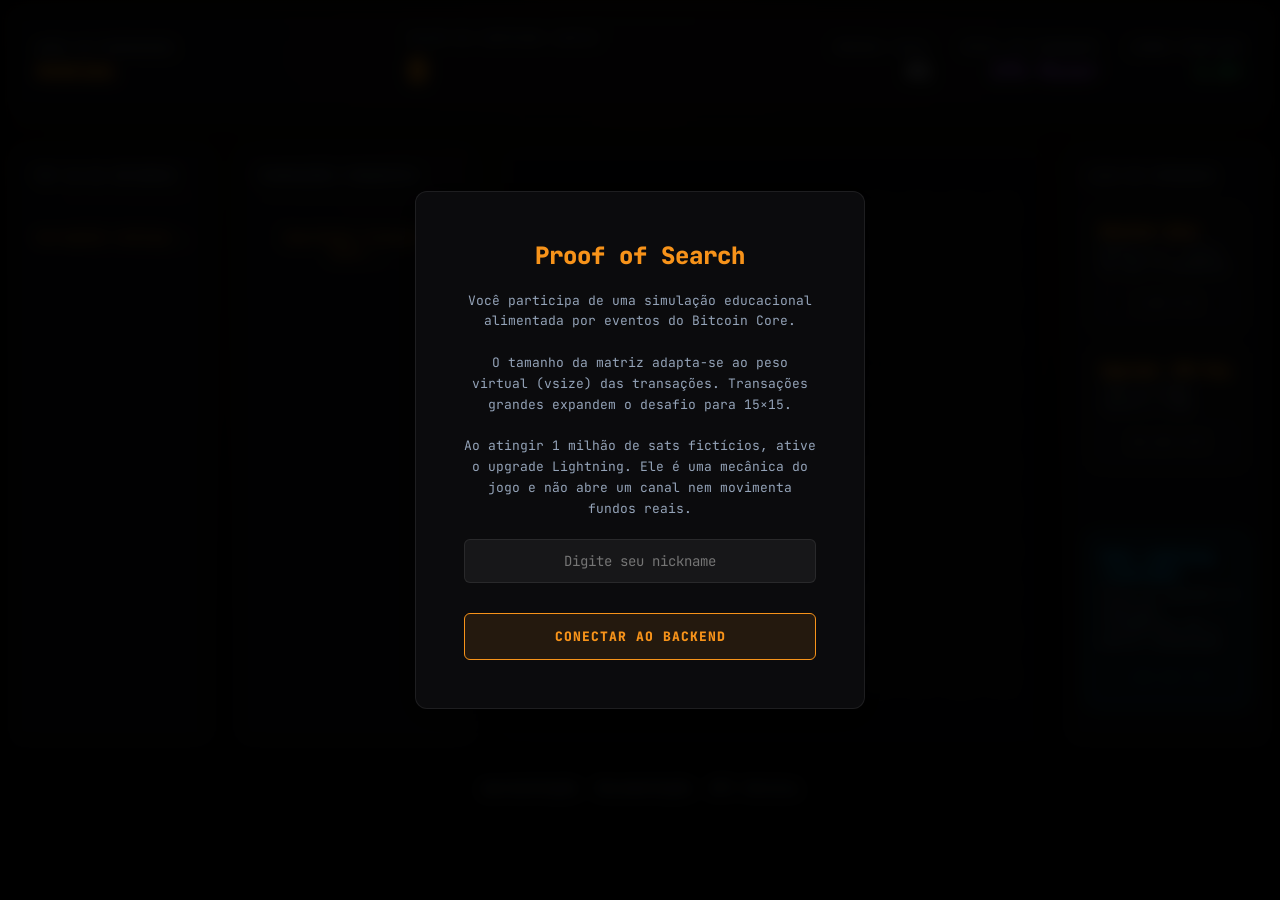
==== frontend/index.html @ 6595fe4b "mempool miner" ====
<!DOCTYPE html>
<html lang="pt-BR">
<head>
    <meta charset="UTF-8">
    <meta name="viewport" content="width=device-width, initial-scale=1.0">
    <meta name="description" content="Jogo educacional que transforma eventos da mempool Bitcoin em uma corrida de caça-palavras.">
    <meta name="theme-color" content="#050505">
    <meta name="api-base-url" content="/">
    <title>Mempool Miner: Proof-of-Search</title>
    <link href="https://fonts.googleapis.com/css2?family=JetBrains+Mono:wght@300;400;600;800&display=swap" rel="stylesheet">
    <link rel="stylesheet" href="style.css">
</head>
<body>
    <a class="skip-link" href="#word-grid">Pular para a grade</a>
    <header class="dashboard glass-panel">
        <div class="wallet-info">
            <span class="wallet-label">Nome do minerador</span>
            <span class="wallet-balance" id="ui-miner-name" style="font-size: 18px;">Anônimo</span>
        </div>
        <div class="wallet-info">
            <span class="wallet-label">Saldo da carteira (sats)</span>
            <span class="wallet-balance" id="ui-balance">0</span>
        </div>
        <div class="mining-stats">
            <div class="stat-box">
                <span class="wallet-label">Rodada local</span>
                <span class="stat-val" id="ui-block">#1</span>
            </div>
            <div class="stat-box">
                <span class="wallet-label">Nível de hardware</span>
                <span class="stat-val halving" id="ui-hardware">CPU Miner</span>
            </div>
            <div class="stat-box">
                <span class="wallet-label">Combo simulado</span>
                <span class="stat-val" style="color: var(--success-green);" id="ui-combo">1.0×</span>
            </div>
        </div>
    </header>

    <div class="race-track">
        <div class="race-bar-network" id="ui-network-progress" role="progressbar" aria-label="Tempo restante da rodada" aria-valuemin="0" aria-valuemax="100" aria-valuenow="0"></div>
    </div>

    <main class="main-layout">
        <!-- GLOBAL LEADERBOARD -->
        <div class="side-panel glass-panel">
            <div class="panel-header">Top 10 de recordes</div>
            <div id="leaderboard-list" class="leaderboard-list" aria-live="polite">
                <div class="loading-state">Carregando rankings...</div>
            </div>
        </div>

        <!-- ÁREA CENTRAL -->
        <div class="game-area">
            <div class="word-bank glass-panel">
                <div class="panel-header">Transações pendentes</div>
                <div id="word-bank-list" class="word-bank-list" aria-live="polite">
                    <div class="loading-state" id="tx-loading">Aguardando transações (0/6)...</div>
                </div>
            </div>

            <div class="grid-wrapper glass-panel" id="grid-wrapper">
                <svg id="lines-svg" class="svg-lines" aria-hidden="true"></svg>
                <div id="word-grid" class="word-grid" role="grid" aria-label="Caça-palavras da rodada" tabindex="-1"></div>
                
                <div id="grid-overlay" class="grid-overlay">
                    <div class="loader-spinner"></div>
                    <div class="loader-text">Coletando Hashes da Mempool...</div>
                </div>
            </div>
        </div>

        <!-- MARKETPLACE INTERNO -->
        <div class="side-panel glass-panel store-panel">
            <div class="panel-header">Loja de upgrades</div>
            
            <div class="store-item">
                <div class="store-info">
                    <span class="store-title">Revelar dica</span>
                    <span class="store-desc">Revela a 1ª letra de uma TX pendente.</span>
                </div>
                <button type="button" class="btn-store" id="btn-buy-hint" onclick="buyHint()">5,000 SATS</button>
            </div>

            <div class="store-item">
                <div class="store-info">
                    <span class="store-title" id="hw-title">Upgrade: ASIC Miner</span>
                    <span class="store-desc">+10s de tempo contra a rede.</span>
                </div>
                <button type="button" class="btn-store btn-hardware" id="btn-buy-hw" onclick="buyHardware()">100,000 SATS</button>
            </div>

            <div class="store-item mt-auto lightning-item">
                <div class="store-info">
                    <span class="store-title">Modo Lightning (simulado)</span>
                    <span class="store-desc">Ativa um upgrade L2 simulado: recompensas 10× e matriz condensada.</span>
                </div>
                <button type="button" class="btn-store btn-lightning" id="btn-buy-lightning" onclick="buyLightning()">1,000,000 SATS</button>
            </div>
        </div>
    </main>

    <!-- Modais -->
    <div class="modal-overlay active" id="tutorial-modal" role="dialog" aria-modal="true" aria-labelledby="tutorial-title" tabindex="-1">
        <div class="modal-content glass-panel">
            <h2 class="modal-title" id="tutorial-title">Proof of Search</h2>
            <p class="modal-text">Você participa de uma simulação educacional alimentada por eventos do Bitcoin Core.<br><br>O tamanho da matriz adapta-se ao peso virtual (vsize) das transações. Transações grandes expandem o desafio para 15×15.<br><br>Ao atingir 1 milhão de sats fictícios, ative o upgrade Lightning. Ele é uma mecânica do jogo e não abre um canal nem movimenta fundos reais.</p>
            <form onsubmit="event.preventDefault(); startSession();">
                <label for="miner-input" class="visually-hidden">Nickname do minerador</label>
                <input type="text" id="miner-input" class="miner-input" placeholder="Digite seu nickname" maxlength="12" autocomplete="nickname">
                <button type="submit" class="btn" style="width:100%; margin-top: 15px;">Conectar ao backend</button>
            </form>
        </div>
    </div>

    <div class="modal-overlay" id="result-modal" role="dialog" aria-modal="true" aria-labelledby="result-title" aria-hidden="true" tabindex="-1">
        <div class="modal-content glass-panel">
            <h2 class="modal-title" id="result-title">Resultado da rodada</h2>
            <p class="modal-text" id="result-text">Aguardando resultado.</p>
            <button type="button" class="btn" id="next-btn" onclick="prepareNextBlock()">Próxima rodada</button>
        </div>
    </div>

    <div class="modal-overlay" id="lightning-modal" role="dialog" aria-modal="true" aria-label="Ativação do modo Lightning" aria-hidden="true" tabindex="-1">
        <div class="modal-content glass-panel" style="text-align: left; font-family: var(--font-mono); color: var(--success-green); background: #000; border-color: var(--lightning-blue);">
            <div id="lightning-text" style="font-size: 13px; line-height: 1.8;"></div>
        </div>
    </div>

    <footer class="project-links" aria-label="Documentação do projeto">
        <a href="/apresentacao.html">Apresentação</a>
        <a href="/docs/">Documentação</a>
        <a href="/docs/api.html">API técnica</a>
    </footer>

    <script src="game.js"></script>
</body>
</html>
---- frontend/style.css ----
:root {
    --bg-dark: #050505;
    --glass-bg: rgba(15, 15, 18, 0.75);
    --glass-border: rgba(255, 255, 255, 0.08);
    --text-main: #e2e8f0;
    --text-muted: #94a3b8;
    --btc-orange: #f7931a;
    --success-green: #22c55e;
    --error-red: #ef4444;
    --high-fee: #a855f7;
    --golden-hash: #eab308;
    --hint-yellow: #fde047;
    --lightning-blue: #0ea5e9;
    --font-mono: 'JetBrains Mono', monospace;
}

body.lightning-theme {
    --btc-orange: #0ea5e9;
    --bg-dark: #020617;
    background-image: radial-gradient(circle at 50% 0%, rgba(14, 165, 233, 0.1) 0%, transparent 70%);
}

* { box-sizing: border-box; margin: 0; padding: 0; -webkit-tap-highlight-color: transparent; }

.skip-link { position: fixed; top: 8px; left: 8px; transform: translateY(-160%); z-index: 200; padding: 10px 14px; background: var(--text-main); color: var(--bg-dark); border-radius: 6px; }
.skip-link:focus { transform: translateY(0); }
.visually-hidden { position: absolute !important; width: 1px; height: 1px; padding: 0; margin: -1px; overflow: hidden; clip: rect(0, 0, 0, 0); white-space: nowrap; border: 0; }

body { background-color: var(--bg-dark); background-image: radial-gradient(circle at 50% 0%, rgba(247, 147, 26, 0.05) 0%, transparent 70%); color: var(--text-main); font-family: var(--font-mono); min-height: 100vh; min-height: 100svh; display: flex; flex-direction: column; align-items: center; overflow-x: hidden; overflow-y: auto; font-size: 13px; transition: background 0.5s; padding-inline: 12px; }

.glass-panel { background: var(--glass-bg); backdrop-filter: blur(20px); -webkit-backdrop-filter: blur(20px); border: 1px solid var(--glass-border); border-radius: 12px; box-shadow: 0 8px 32px rgba(0, 0, 0, 0.5); }

.dashboard { width: 100%; max-width: 1400px; display: flex; justify-content: space-between; align-items: center; padding: 20px 24px; margin-top: 10px; margin-bottom: 10px; }
.wallet-info { display: flex; flex-direction: column; gap: 4px; }
.wallet-label { color: var(--text-muted); font-size: 11px; text-transform: uppercase; letter-spacing: 1px; }
.wallet-balance { font-size: 32px; font-weight: 800; color: var(--btc-orange); text-shadow: 0 0 20px rgba(var(--btc-orange), 0.3); }

.mining-stats { display: flex; gap: 32px; text-align: right; }
.stat-box { display: flex; flex-direction: column; gap: 4px; }
.stat-val { font-size: 20px; font-weight: 600; color: var(--text-main); }
.stat-val.halving { color: var(--high-fee); }

.race-track { width: 100%; max-width: 1400px; height: 4px; background: rgba(255,255,255,0.05); border-radius: 2px; margin-bottom: 20px; position: relative; overflow: hidden; }
.race-bar-network { position: absolute; top: 0; left: 0; height: 100%; background: var(--error-red); width: 0%; transition: width 1s linear; box-shadow: 0 0 10px rgba(239, 68, 68, 0.8); z-index: 1; }

.main-layout { display: flex; gap: 24px; width: 100%; max-width: 1400px; justify-content: center; align-items: stretch; min-height: 620px; padding-bottom: 24px; }
.side-panel { width: 260px; padding: 20px; display: flex; flex-direction: column; }
.panel-header { font-size: 12px; color: var(--text-muted); text-transform: uppercase; letter-spacing: 1px; margin-bottom: 12px; border-bottom: 1px solid var(--glass-border); padding-bottom: 12px; }

.leaderboard-list { display: flex; flex-direction: column; gap: 8px; overflow-y: auto; }
.rank-item { display: flex; justify-content: space-between; padding: 8px; background: rgba(255,255,255,0.02); border-radius: 6px; font-size: 12px; border-left: 2px solid var(--text-muted); }
.rank-item.top-1 { border-color: var(--golden-hash); color: var(--golden-hash); background: rgba(234, 179, 8, 0.1); }
.rank-item.top-2 { border-color: #94a3b8; }
.rank-item.top-3 { border-color: #b45309; }

.store-panel { justify-content: flex-start; }
.store-item { display: flex; flex-direction: column; gap: 12px; padding: 12px; background: rgba(255,255,255,0.02); border: 1px solid var(--glass-border); border-radius: 8px; margin-bottom: 16px; }
.mt-auto { margin-top: auto; }
.lightning-item { border-color: var(--lightning-blue); background: rgba(14, 165, 233, 0.05); }
.store-info { display: flex; flex-direction: column; gap: 4px; }
.store-title { font-weight: 800; font-size: 14px; color: var(--btc-orange); }
.lightning-item .store-title { color: var(--lightning-blue); }
.store-desc { font-size: 11px; color: var(--text-muted); line-height: 1.4; }
.btn-store { background: transparent; color: var(--text-main); border: 1px solid var(--text-muted); padding: 8px; font-family: var(--font-mono); font-size: 11px; font-weight: 800; border-radius: 4px; cursor: pointer; transition: 0.2s; }
.btn-store:hover:not(:disabled) { background: var(--text-main); color: var(--bg-dark); }
.btn-store:disabled { opacity: 0.3; cursor: not-allowed; }
.btn-lightning { border-color: var(--lightning-blue); color: var(--lightning-blue); }
.btn-lightning:hover:not(:disabled) { background: var(--lightning-blue); color: #fff; }

.game-area { display: flex; gap: 24px; flex: 1; justify-content: center; }
.word-bank { width: 240px; padding: 20px; display: flex; flex-direction: column; }
.word-bank-list { display: flex; flex-direction: column; gap: 8px; overflow-y: auto; }
.loading-state { color: var(--btc-orange); font-size: 12px; text-align: center; margin-top: 20px; animation: pulse 1.5s infinite alternate; }
@keyframes pulse { from { opacity: 0.5; } to { opacity: 1; } }

.word-item { display: flex; justify-content: space-between; align-items: center; padding: 8px; background: rgba(255, 255, 255, 0.02); border-radius: 6px; border: 1px solid transparent; transition: all 0.3s ease; }
.word-item.found { opacity: 0.3; text-decoration: line-through; border-color: transparent; background: transparent; }
.word-text { font-weight: 600; font-size: 13px; }
.word-fee { font-size: 9px; padding: 2px 4px; border-radius: 4px; font-weight: 800; }
.fee-high { background: rgba(168, 85, 247, 0.15); color: var(--high-fee); border: 1px solid var(--high-fee); }
.fee-low { background: rgba(100, 116, 139, 0.15); color: var(--text-muted); }
.fee-golden { background: rgba(234, 179, 8, 0.15); color: var(--golden-hash); border: 1px solid var(--golden-hash); box-shadow: 0 0 10px rgba(234, 179, 8, 0.3); }

.grid-wrapper { padding: 20px; position: relative; display: flex; justify-content: center; align-items: center; overflow: auto; max-width: 100%; }
.grid-overlay { position: absolute; inset: 0; background: rgba(5, 5, 5, 0.8); backdrop-filter: blur(4px); display: flex; flex-direction: column; justify-content: center; align-items: center; z-index: 20; border-radius: 12px; }
.grid-overlay.hidden { display: none; }
.loader-spinner { width: 40px; height: 40px; border: 3px solid rgba(247, 147, 26, 0.2); border-top-color: var(--btc-orange); border-radius: 50%; animation: spin 1s linear infinite; margin-bottom: 16px; }
@keyframes spin { to { transform: rotate(360deg); } }
.loader-text { color: var(--btc-orange); font-size: 12px; font-weight: 600; }

.svg-lines { position: absolute; top: 0; left: 0; width: 100%; height: 100%; pointer-events: none; z-index: 10; }
.cross-line { stroke: var(--success-green); stroke-width: 18; stroke-linecap: round; opacity: 0.35; transition: stroke-dashoffset 0.4s ease-out; }

.word-grid { --cell-size: 38px; display: grid; gap: 4px; touch-action: none; justify-content: center; transition: all 0.3s ease; }
.cell {
    width: var(--cell-size); height: var(--cell-size); display: flex; justify-content: center; align-items: center;
    font-size: 18px; font-weight: 600; color: var(--text-muted); cursor: pointer; border-radius: 6px;
    background: rgba(255, 255, 255, 0.02); border: 1px solid rgba(255, 255, 255, 0.03); transition: all 0.15s ease;
}
.cell:hover { color: var(--text-main); background: rgba(255, 255, 255, 0.06); }
.cell.selected { background: rgba(247, 147, 26, 0.2); border-color: var(--btc-orange); color: var(--btc-orange); transform: scale(1.1); box-shadow: 0 0 15px rgba(247, 147, 26, 0.3); z-index: 5; }
.cell.found { color: var(--text-main); border-color: rgba(34, 197, 94, 0.3); background: rgba(34, 197, 94, 0.1); }
.cell.hint-glow { border-color: var(--hint-yellow); color: var(--hint-yellow); box-shadow: 0 0 15px rgba(253, 224, 71, 0.5); animation: pulseHint 1s infinite alternate; }
@keyframes pulseHint { from { background: rgba(253, 224, 71, 0.1); } to { background: rgba(253, 224, 71, 0.3); } }

body.lightning-theme .cell.selected { background: rgba(14, 165, 233, 0.2); border-color: var(--lightning-blue); color: var(--lightning-blue); box-shadow: 0 0 15px rgba(14, 165, 233, 0.3); }

.modal-overlay { position: fixed; inset: 0; background: rgba(0, 0, 0, 0.85); backdrop-filter: blur(8px); display: flex; justify-content: center; align-items: center; z-index: 100; opacity: 0; visibility: hidden; pointer-events: none; transition: opacity 0.3s, visibility 0.3s; padding: 20px; }
.modal-overlay.active { opacity: 1; visibility: visible; pointer-events: all; }
.modal-content { padding: 48px; max-width: 450px; text-align: center; transform: scale(0.95); transition: transform 0.3s cubic-bezier(0.4, 0, 0.2, 1); border-radius: 12px; }
.modal-overlay.active .modal-content { transform: scale(1); }
.modal-title { font-size: 24px; color: var(--btc-orange); margin-bottom: 20px; font-weight: 800;}
.modal-text { font-size: 13px; color: var(--text-muted); line-height: 1.6; margin-bottom: 20px;}
#lightning-text { white-space: pre-line; }

.miner-input { width: 100%; padding: 12px; background: rgba(255,255,255,0.05); border: 1px solid var(--glass-border); color: var(--text-main); font-family: var(--font-mono); font-size: 14px; border-radius: 6px; margin-bottom: 15px; outline: none; text-align: center; }
.miner-input:focus { border-color: var(--btc-orange); }

.btn { background: rgba(247, 147, 26, 0.1); color: var(--btc-orange); border: 1px solid var(--btc-orange); padding: 14px 32px; font-family: var(--font-mono); font-size: 13px; font-weight: 800; cursor: pointer; border-radius: 6px; transition: all 0.2s; text-transform: uppercase; letter-spacing: 1px; }
.btn:hover { background: var(--btc-orange); color: var(--bg-dark); box-shadow: 0 0 25px rgba(247, 147, 26, 0.5); }
.btn:focus-visible, .btn-store:focus-visible, .miner-input:focus-visible { outline: 3px solid var(--hint-yellow); outline-offset: 3px; }
body.lightning-theme .btn { color: var(--lightning-blue); border-color: var(--lightning-blue); background: rgba(14, 165, 233, 0.1); }
body.lightning-theme .btn:hover { background: var(--lightning-blue); color: var(--bg-dark); box-shadow: 0 0 25px rgba(14, 165, 233, 0.5); }

.floating-text { position: absolute; font-weight: 800; pointer-events: none; animation: floatScore 1.2s cubic-bezier(0.4, 0, 0.2, 1) forwards; z-index: 50; }
@keyframes floatScore { 0% { transform: translateY(0) scale(0.8); opacity: 0; } 20% { transform: translateY(-20px) scale(1.2); opacity: 1; } 100% { transform: translateY(-60px) scale(1); opacity: 0; } }

.project-links { display: flex; gap: 18px; justify-content: center; flex-wrap: wrap; padding: 12px 16px 24px; }
.project-links a { color: var(--text-muted); text-decoration: none; }
.project-links a:hover, .project-links a:focus-visible { color: var(--btc-orange); text-decoration: underline; }

@media (max-width: 1180px) {
    .dashboard { flex-wrap: wrap; gap: 20px; }
    .main-layout { flex-wrap: wrap; height: auto; }
    .game-area { order: -1; width: 100%; }
    .side-panel { flex: 1 1 320px; }
}

@media (max-width: 760px) {
    body { align-items: stretch; font-size: 12px; }
    .dashboard { padding: 16px; }
    .wallet-balance { font-size: 24px; }
    .mining-stats { width: 100%; gap: 12px; text-align: left; justify-content: space-between; }
    .stat-val { font-size: 15px; }
    .main-layout, .game-area { flex-direction: column; align-items: stretch; }
    .side-panel, .word-bank { width: 100%; }
    .grid-wrapper { min-height: 360px; padding: 12px; }
    .modal-content { padding: 28px 20px; width: min(100%, 450px); }
}

@media (prefers-reduced-motion: reduce) {
    *, *::before, *::after {
        animation-duration: 0.01ms !important;
        animation-iteration-count: 1 !important;
        scroll-behavior: auto !important;
        transition-duration: 0.01ms !important;
    }
}
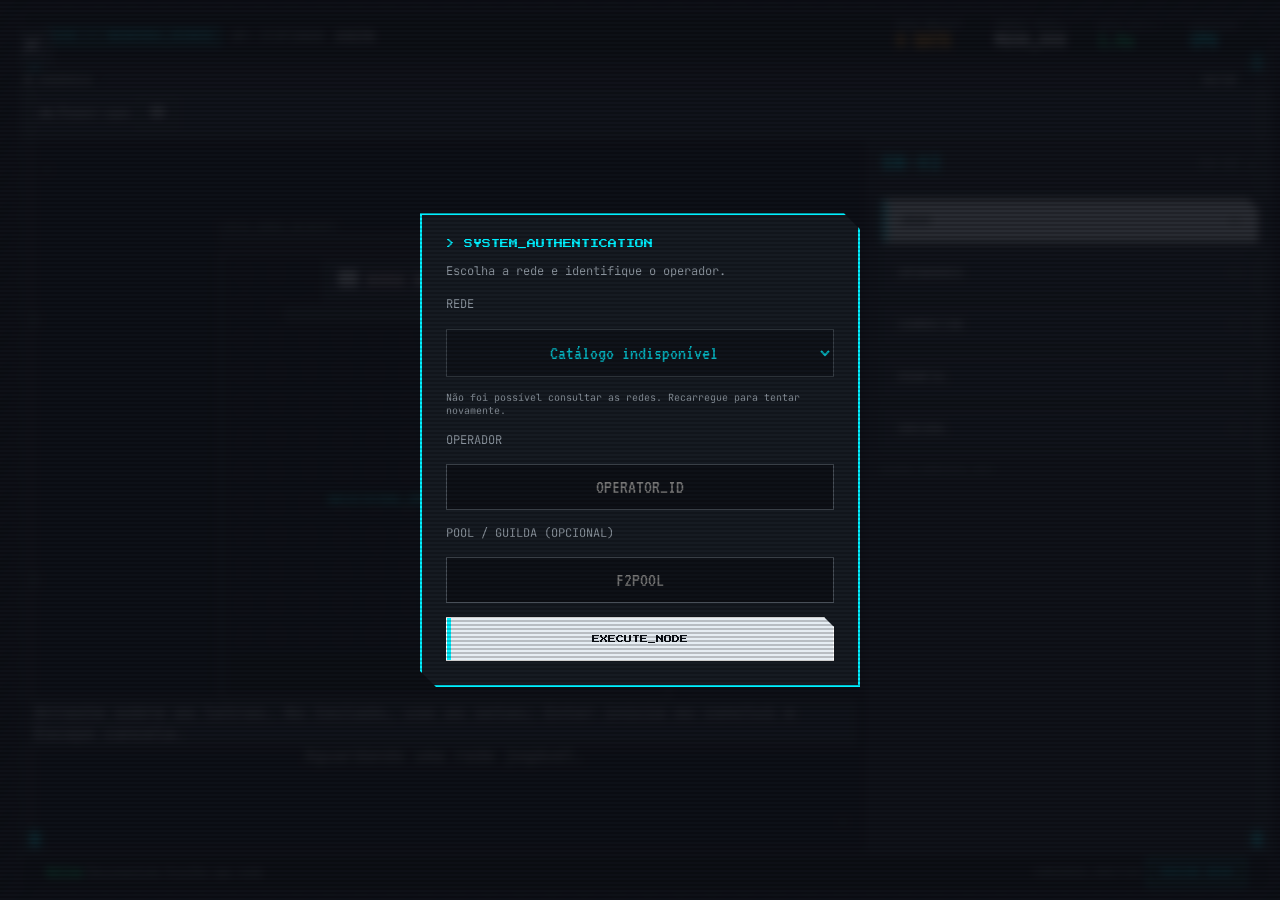
==== commit 2c99050b: "feat: correções ingestor signet + pipeline de dados - engine.py: adicionado _calculate_vsize_from_he" ====
--- a/frontend/index.html
+++ b/frontend/index.html
@@ -2,136 +2,605 @@
 <html lang="pt-BR">
 <head>
     <meta charset="UTF-8">
-    <meta name="viewport" content="width=device-width, initial-scale=1.0">
+    <meta name="viewport" content="width=device-width, initial-scale=1.0, maximum-scale=1.0, user-scalable=no">
     <meta name="description" content="Jogo educacional que transforma eventos da mempool Bitcoin em uma corrida de caça-palavras.">
-    <meta name="theme-color" content="#050505">
+    <meta name="theme-color" content="#0e1117">
+    <meta name="color-scheme" content="dark">
+    <meta name="mobile-web-app-capable" content="yes">
+    <meta name="apple-mobile-web-app-capable" content="yes">
+    <meta name="apple-mobile-web-app-status-bar-style" content="black-translucent">
+    <meta name="apple-mobile-web-app-title" content="Mempool Miner">
     <meta name="api-base-url" content="/">
-    <title>Mempool Miner: Proof-of-Search</title>
-    <link href="https://fonts.googleapis.com/css2?family=JetBrains+Mono:wght@300;400;600;800&display=swap" rel="stylesheet">
-    <link rel="stylesheet" href="style.css">
+    <title>MEMPOOL MINER // MECHA_HUD_EDITION</title>
+    <link rel="manifest" href="manifest.webmanifest">
+    <link rel="icon" type="image/svg+xml" href="icons/icon-192.svg">
+    <link rel="apple-touch-icon" href="icons/icon-192.svg">
+    <link rel="stylesheet" href="pixel.css">
 </head>
 <body>
-    <a class="skip-link" href="#word-grid">Pular para a grade</a>
-    <header class="dashboard glass-panel">
-        <div class="wallet-info">
-            <span class="wallet-label">Nome do minerador</span>
-            <span class="wallet-balance" id="ui-miner-name" style="font-size: 18px;">Anônimo</span>
-        </div>
-        <div class="wallet-info">
-            <span class="wallet-label">Saldo da carteira (sats)</span>
-            <span class="wallet-balance" id="ui-balance">0</span>
-        </div>
-        <div class="mining-stats">
-            <div class="stat-box">
-                <span class="wallet-label">Rodada local</span>
-                <span class="stat-val" id="ui-block">#1</span>
-            </div>
-            <div class="stat-box">
-                <span class="wallet-label">Nível de hardware</span>
-                <span class="stat-val halving" id="ui-hardware">CPU Miner</span>
-            </div>
-            <div class="stat-box">
-                <span class="wallet-label">Combo simulado</span>
-                <span class="stat-val" style="color: var(--success-green);" id="ui-combo">1.0×</span>
-            </div>
-        </div>
-    </header>
-
-    <div class="race-track">
-        <div class="race-bar-network" id="ui-network-progress" role="progressbar" aria-label="Tempo restante da rodada" aria-valuemin="0" aria-valuemax="100" aria-valuenow="0"></div>
-    </div>
-
-    <main class="main-layout">
-        <!-- GLOBAL LEADERBOARD -->
-        <div class="side-panel glass-panel">
-            <div class="panel-header">Top 10 de recordes</div>
-            <div id="leaderboard-list" class="leaderboard-list" aria-live="polite">
-                <div class="loading-state">Carregando rankings...</div>
-            </div>
-        </div>
-
-        <!-- ÁREA CENTRAL -->
-        <div class="game-area">
-            <div class="word-bank glass-panel">
-                <div class="panel-header">Transações pendentes</div>
-                <div id="word-bank-list" class="word-bank-list" aria-live="polite">
-                    <div class="loading-state" id="tx-loading">Aguardando transações (0/6)...</div>
-                </div>
-            </div>
-
-            <div class="grid-wrapper glass-panel" id="grid-wrapper">
-                <svg id="lines-svg" class="svg-lines" aria-hidden="true"></svg>
-                <div id="word-grid" class="word-grid" role="grid" aria-label="Caça-palavras da rodada" tabindex="-1"></div>
-                
-                <div id="grid-overlay" class="grid-overlay">
-                    <div class="loader-spinner"></div>
-                    <div class="loader-text">Coletando Hashes da Mempool...</div>
-                </div>
-            </div>
-        </div>
-
-        <!-- MARKETPLACE INTERNO -->
-        <div class="side-panel glass-panel store-panel">
-            <div class="panel-header">Loja de upgrades</div>
-            
-            <div class="store-item">
-                <div class="store-info">
-                    <span class="store-title">Revelar dica</span>
-                    <span class="store-desc">Revela a 1ª letra de uma TX pendente.</span>
-                </div>
-                <button type="button" class="btn-store" id="btn-buy-hint" onclick="buyHint()">5,000 SATS</button>
-            </div>
-
-            <div class="store-item">
-                <div class="store-info">
-                    <span class="store-title" id="hw-title">Upgrade: ASIC Miner</span>
-                    <span class="store-desc">+10s de tempo contra a rede.</span>
-                </div>
-                <button type="button" class="btn-store btn-hardware" id="btn-buy-hw" onclick="buyHardware()">100,000 SATS</button>
-            </div>
-
-            <div class="store-item mt-auto lightning-item">
-                <div class="store-info">
-                    <span class="store-title">Modo Lightning (simulado)</span>
-                    <span class="store-desc">Ativa um upgrade L2 simulado: recompensas 10× e matriz condensada.</span>
-                </div>
-                <button type="button" class="btn-store btn-lightning" id="btn-buy-lightning" onclick="buyLightning()">1,000,000 SATS</button>
-            </div>
-        </div>
-    </main>
-
-    <!-- Modais -->
-    <div class="modal-overlay active" id="tutorial-modal" role="dialog" aria-modal="true" aria-labelledby="tutorial-title" tabindex="-1">
-        <div class="modal-content glass-panel">
-            <h2 class="modal-title" id="tutorial-title">Proof of Search</h2>
-            <p class="modal-text">Você participa de uma simulação educacional alimentada por eventos do Bitcoin Core.<br><br>O tamanho da matriz adapta-se ao peso virtual (vsize) das transações. Transações grandes expandem o desafio para 15×15.<br><br>Ao atingir 1 milhão de sats fictícios, ative o upgrade Lightning. Ele é uma mecânica do jogo e não abre um canal nem movimenta fundos reais.</p>
-            <form onsubmit="event.preventDefault(); startSession();">
-                <label for="miner-input" class="visually-hidden">Nickname do minerador</label>
-                <input type="text" id="miner-input" class="miner-input" placeholder="Digite seu nickname" maxlength="12" autocomplete="nickname">
-                <button type="submit" class="btn" style="width:100%; margin-top: 15px;">Conectar ao backend</button>
-            </form>
-        </div>
-    </div>
-
-    <div class="modal-overlay" id="result-modal" role="dialog" aria-modal="true" aria-labelledby="result-title" aria-hidden="true" tabindex="-1">
-        <div class="modal-content glass-panel">
-            <h2 class="modal-title" id="result-title">Resultado da rodada</h2>
-            <p class="modal-text" id="result-text">Aguardando resultado.</p>
-            <button type="button" class="btn" id="next-btn" onclick="prepareNextBlock()">Próxima rodada</button>
-        </div>
-    </div>
-
-    <div class="modal-overlay" id="lightning-modal" role="dialog" aria-modal="true" aria-label="Ativação do modo Lightning" aria-hidden="true" tabindex="-1">
-        <div class="modal-content glass-panel" style="text-align: left; font-family: var(--font-mono); color: var(--success-green); background: #000; border-color: var(--lightning-blue);">
-            <div id="lightning-text" style="font-size: 13px; line-height: 1.8;"></div>
-        </div>
-    </div>
-
-    <footer class="project-links" aria-label="Documentação do projeto">
-        <a href="/apresentacao.html">Apresentação</a>
-        <a href="/docs/">Documentação</a>
-        <a href="/docs/api.html">API técnica</a>
-    </footer>
+
+    <!-- PWA UPDATE BANNER -->
+    <div class="modal-wrap hidden" id="pwa-update-banner" role="region" aria-labelledby="pwa-update-message">
+        <div class="modal-mecha-box u-inline-001">
+            <div class="u-inline-002">> SYSTEM_UPDATE_AVAILABLE</div>
+            <span class="u-inline-003" id="pwa-update-message" role="status" aria-live="polite">Uma nova versão do jogo está pronta.</span>
+            <div class="u-inline-004">
+                <button class="btn-action-small" id="btn-update-app">ATUALIZAR</button>
+                <button class="btn-action-small u-inline-005" id="btn-dismiss-update">AGORA NÃO</button>
+            </div>
+        </div>
+    </div>
+
+    <!-- ACHIEVEMENT TOAST -->
+    <div id="achievement-toast" class="achievement-toast hidden" role="alert" aria-live="polite">
+        <div class="achievement-toast-content">
+            <span class="achievement-toast-icon" id="achievement-toast-icon"></span>
+            <div>
+                <div class="achievement-toast-title" id="achievement-toast-title"></div>
+                <div class="achievement-toast-desc" id="achievement-toast-desc"></div>
+            </div>
+        </div>
+    </div>
+
+    <!-- MOLDURA PRINCIPAL CHASSIS MECHA -->
+    <div class="mecha-frame">
+
+        <!-- TRILHOS DECORATIVOS LATERAIS -->
+        <div class="side-rail left">
+            <div class="rail-notch active"></div>
+            <div class="rail-notch"></div>
+            <div class="rail-notch"></div>
+            <div class="rail-notch active"></div>
+        </div>
+        <div class="side-rail right">
+            <div class="rail-notch active"></div>
+            <div class="rail-notch"></div>
+            <div class="rail-notch"></div>
+            <div class="rail-notch active"></div>
+        </div>
+
+        <!-- HEADER HUD -->
+        <header class="hud-header">
+            <div class="hud-title-zone">
+                <span class="hud-sys-tag">SYS // MEMPOOL_MINER</span>
+                <span class="u-inline-006" id="ui-operator-tag">OP: [F2P]ANON</span>
+                <!-- ALIAS: ui-miner-name -->
+                <span id="ui-miner-name" class="hidden">ANON</span>
+                <!-- PWA INSTALL BUTTON -->
+                <button type="button" class="btn-action-small u-inline-007" id="btn-install-app" hidden>INSTALL</button>
+            </div>
+
+            <div class="hud-metrics">
+                <div class="metric-unit">
+                    <span class="metric-lbl">COLD WALLET</span>
+                    <span class="metric-val amber" id="ui-balance">0 SATS</span>
+                </div>
+                <div class="metric-unit">
+                    <span class="metric-lbl">TARGET BLOCK</span>
+                    <span class="metric-val" id="ui-block">#840,000</span>
+                </div>
+                <div class="metric-unit">
+                    <span class="metric-lbl">HASH MULTI</span>
+                    <span class="metric-val green" id="ui-combo">1.0x</span>
+                </div>
+                <div class="metric-unit">
+                    <span class="metric-lbl">HARDWARE</span>
+                    <span class="metric-val cyan" id="ui-hw">CPU</span>
+                </div>
+            </div>
+        </header>
+
+        <!-- LEVEL BAR (Fase 2: Sistema de Níveis) -->
+        <div class="level-bar-container" id="level-bar-container" hidden>
+            <div class="level-info">
+                <span class="level-icon" id="level-icon"></span>
+                <span class="level-name" id="level-name">Script Kiddie</span>
+                <span class="level-value" id="level-value">Nível 1</span>
+            </div>
+            <div class="level-bar-track">
+                <div class="level-bar-fill u-inline-008" id="level-bar-fill"></div>
+                <span class="level-bar-text" id="level-bar-text">0 / 100 XP</span>
+            </div>
+        </div>
+
+        <!-- ENERGY BAR (Fase 11: Energy System) -->
+        <div class="energy-bar-container" id="energy-bar-container">
+            <span class="energy-label ui-icon-label"><svg class="ui-icon" aria-hidden="true"><use href="icons/ui-sprite.svg#icon-bolt"></use></svg> Energia</span>
+            <div class="energy-bar-track">
+                <div class="energy-bar-fill" id="ui-energy-bar" role="progressbar" aria-label="Energia disponível" aria-valuemin="0" aria-valuemax="10" aria-valuenow="10" aria-valuetext="10 de 10 energia"></div>
+            </div>
+            <span class="energy-count" id="ui-energy-count">10/10</span>
+            <span class="energy-timer" id="ui-energy-timer"></span>
+        </div>
+
+        <!-- POWERUPS BAR (Fase 2: Power-ups) -->
+        <div class="powerups-bar-container" id="powerups-bar-container">
+            <div class="powerups-header">
+                <span class="powerups-label ui-icon-label"><svg class="ui-icon" aria-hidden="true"><use href="icons/ui-sprite.svg#icon-controller"></use></svg> Power-ups</span>
+                <button type="button" class="btn-powerups-toggle" id="btn-powerups-toggle" aria-label="Abrir inventário de power-ups" aria-expanded="false" aria-controls="powerups-active"><svg class="ui-icon" aria-hidden="true"><use href="icons/ui-sprite.svg#icon-crate"></use></svg></button>
+            </div>
+            <div class="powerups-active" id="powerups-active" hidden></div>
+        </div>
+
+        <!-- CORPO PRINCIPAL HUD -->
+        <main class="hud-body">
+
+            <!-- PALCO CENTRAL (GRID & CORRIDA CONTRA A REDE) -->
+            <section class="stage-center">
+                <div class="race-box">
+                    <div class="race-header">
+                        <span>LOCAL_NODE_DECRYPT</span>
+                        <span class="u-inline-009">GLOBAL_NETWORK_LIMIT</span>
+                    </div>
+                    <div class="race-chute">
+                        <div class="race-bar" id="race-fill"></div>
+                    </div>
+                </div>
+
+                <div class="grid-hull" id="grid-wrapper">
+                    <svg id="lines-svg" class="svg-layer"></svg>
+                    <div id="word-grid" class="word-grid" role="grid" aria-label="Caça-palavras da rodada" aria-describedby="grid-instructions game-status" tabindex="-1"></div>
+
+                    <div id="grid-overlay" class="grid-overlay">
+                        <div class="spinner-mecha"></div>
+                        <div class="u-inline-010" id="tx-loading">RECEIVING_ZMQ_STREAM [0/6]...</div>
+                    </div>
+
+                    <!-- BOSS HUD (Fase 6: Boss Battles) -->
+                    <div id="boss-hud" class="boss-hud hidden" aria-live="polite">
+                        <div class="boss-header">
+                            <span class="boss-icon" aria-hidden="true"><svg class="ui-icon"><use href="icons/ui-sprite.svg#icon-boss"></use></svg></span>
+                            <span class="boss-title">BOSS BLOCK</span>
+                            <span class="boss-subtitle" id="boss-subtitle">5× RECOMPENSA</span>
+                        </div>
+                        <div class="boss-hp-bar-container" role="progressbar" aria-label="HP do boss" aria-valuemin="0" aria-valuemax="10" aria-valuenow="10" aria-valuetext="10 de 10 HP">
+                            <div class="boss-hp-bar u-inline-011" id="boss-hp-bar"></div>
+                            <span class="boss-hp-text" id="boss-hp-text">10 / 10</span>
+                        </div>
+                    </div>
+                </div>
+
+                <!-- GLOBAL EVENT BANNER (Fase 8: Eventos Globais) -->
+                <div id="global-event-banner" class="global-event-banner hidden" aria-live="polite" role="alert">
+                    <div class="global-event-banner-inner">
+                        <span class="global-event-icon" id="global-event-icon"></span>
+                        <div class="global-event-info">
+                            <span class="global-event-label" id="global-event-label"></span>
+                            <span class="global-event-description" id="global-event-description"></span>
+                        </div>
+                        <div class="global-event-timer">
+                            <span id="global-event-countdown" class="global-event-countdown"></span>
+                        </div>
+                        <button type="button" class="global-event-dismiss" id="btn-dismiss-event" aria-label="Fechar banner de evento"><svg class="ui-icon" aria-hidden="true"><use href="icons/ui-sprite.svg#icon-close"></use></svg></button>
+                    </div>
+                </div>
+
+                <p class="game-instructions" id="grid-instructions">Arraste sobre as letras. No teclado, use as setas; Enter inicia ou conclui e Escape cancela.</p>
+                <p class="game-status" id="game-status" role="status" aria-live="polite" aria-atomic="true">Aguardando uma rede jogável.</p>
+            </section>
+
+            <!-- SIDEBAR DIREITA (MENU DE AÇÕES & ABAS) -->
+            <aside class="sidebar-right">
+                <div class="panel-code-tag">
+                    <span>SN-02</span>
+                    <div class="u-inline-012">[0-2] ↙</div>
+                </div>
+
+                <!-- NAVEGAÇÃO PRINCIPAL: mesma arquitetura em todas as telas -->
+                <div class="mecha-nav-group" role="tablist" aria-label="Áreas do Mempool Miner">
+                    <button class="mecha-btn active" id="tab-btn-jogo" data-tab="jogo" type="button" role="tab" aria-controls="tab-jogo" aria-selected="true">
+                        <span>JOGO</span>
+                        <span class="btn-index">01</span>
+                    </button>
+                    <button class="mecha-btn" id="tab-btn-upgrades" data-tab="upgrades" type="button" role="tab" aria-controls="tab-upgrades" aria-selected="false" tabindex="-1">
+                        <span>UPGRADES</span>
+                        <span class="btn-index">02</span>
+                    </button>
+                    <button class="mecha-btn" id="tab-btn-competir" data-tab="competir" type="button" role="tab" aria-controls="tab-competir" aria-selected="false" tabindex="-1">
+                        <span>COMPETIR</span>
+                        <span class="btn-index">03</span>
+                    </button>
+                    <button class="mecha-btn" id="tab-btn-perfil" data-tab="perfil" type="button" role="tab" aria-controls="tab-perfil" aria-selected="false" tabindex="-1">
+                        <span>PERFIL</span>
+                        <span class="btn-index">04</span>
+                    </button>
+                    <button class="mecha-btn" id="tab-btn-social" data-tab="social" type="button" role="tab" aria-controls="tab-social" aria-selected="false" tabindex="-1">
+                        <span>SOCIAL</span>
+                        <span class="btn-index">05</span>
+                    </button>
+                </div>
+
+                <!-- ABA 1: JOGO — transações da rodada e ações contextuais -->
+                <div class="tab-pane active" id="tab-jogo" role="tabpanel" aria-labelledby="tab-btn-jogo">
+                    <div class="u-inline-013">BLOCK_TEMPLATE_TXS:</div>
+                    <div class="u-inline-014" id="tx-list-container"></div>
+                </div>
+
+                <!-- ABA 2: UPGRADES — progressão e utilidades da rodada -->
+                <div class="tab-pane" id="tab-upgrades" role="tabpanel" aria-labelledby="tab-btn-upgrades" hidden>
+                    <div class="mechanic-subnav" role="tablist" aria-label="Seções de upgrades" data-section-nav="upgrades">
+                        <button class="mechanic-subnav-btn active" id="section-btn-upgrades-shop" type="button" role="tab" aria-selected="true" aria-controls="section-upgrades-shop" data-section-group="upgrades" data-section="shop">LOJA</button>
+                        <button class="mechanic-subnav-btn" id="section-btn-upgrades-inventory" type="button" role="tab" aria-selected="false" aria-controls="section-upgrades-inventory" data-section-group="upgrades" data-section="inventory" tabindex="-1">INVENTÁRIO</button>
+                        <button class="mechanic-subnav-btn" id="section-btn-upgrades-tools" type="button" role="tab" aria-selected="false" aria-controls="section-upgrades-tools" data-section-group="upgrades" data-section="tools" tabindex="-1">UTILITÁRIOS</button>
+                    </div>
+
+                    <section class="mechanic-section active" id="section-upgrades-shop" role="tabpanel" aria-labelledby="section-btn-upgrades-shop" data-section-group="upgrades" data-section="shop">
+                    <div class="shop-card-mecha">
+                        <div class="shop-row">
+                            <span class="u-inline-015">DECRYPT_HINT</span>
+                            <button class="btn-action-small" id="btn-buy-hint" type="button">5K SATS</button>
+                        </div>
+                        <span class="u-inline-016">Varre a matriz e ilumina a célula de origem.</span>
+                    </div>
+
+                    <div class="shop-card-mecha">
+                        <div class="shop-row">
+                            <span class="u-inline-015" id="hw-title">ASIC_RIG_V1</span>
+                            <button class="btn-action-small" id="btn-buy-hw" type="button">100K SATS</button>
+                        </div>
+                        <span class="u-inline-016">+10s permanentes contra o limite da rede.</span>
+                    </div>
+
+                    <div class="shop-card-mecha u-inline-017">
+                        <div class="shop-row">
+                            <span class="u-inline-018">L2_LIGHTNING</span>
+                            <button class="btn-action-small" id="btn-buy-ln" type="button">1M SATS</button>
+                        </div>
+                        <span class="u-inline-016">Zero-Conf: 8x8 Grid, 10X Recompensas (5 Blocos).</span>
+                    </div>
+
+                    <!-- ENERGY UPGRADE -->
+                    <div class="shop-card-mecha">
+                        <div class="shop-row">
+                            <span class="u-inline-019">ENERGY_RECHARGE</span>
+                            <button class="btn-action-small" id="btn-buy-energy">10K SATS</button>
+                        </div>
+                        <span class="u-inline-016">Recarrega +3 energia.</span>
+                    </div>
+                    </section>
+
+                    <!-- CRATES (Fase 9: Loot Boxes) -->
+                    <section class="mechanic-section" id="section-upgrades-inventory" role="tabpanel" aria-labelledby="section-btn-upgrades-inventory" data-section-group="upgrades" data-section="inventory" hidden>
+                    <div class="shop-card-mecha u-inline-020">
+                        <div class="shop-row">
+                            <span class="u-inline-021">
+                                <span id="crate-icon"><svg class="ui-icon" aria-hidden="true"><use href="icons/ui-sprite.svg#icon-crate"></use></svg></span> CRATE
+                                <span class="u-inline-022" id="crate-free-count">(0 FREE)</span>
+                            </span>
+                            <div class="u-inline-023">
+                                <button class="btn-action-small" id="btn-open-crate-free">FREE</button>
+                                <button class="btn-action-small" id="btn-open-crate-buy">50K</button>
+                            </div>
+                        </div>
+                    </div>
+                    </section>
+
+                    <!-- DECODER (Fase 4: Decoder) -->
+                    <section class="mechanic-section" id="section-upgrades-tools" role="tabpanel" aria-labelledby="section-btn-upgrades-tools" data-section-group="upgrades" data-section="tools" hidden>
+                    <div class="shop-card-mecha u-inline-024">
+                        <div class="shop-row">
+                            <span class="u-inline-025">TX_DECODER</span>
+                            <button class="btn-action-small" id="btn-decoder-launch">LAUNCH</button>
+                        </div>
+                        <span class="u-inline-016">Decodifique TXs ocultas para bônus.</span>
+                    </div>
+                    </section>
+                </div>
+
+                <!-- ABA 3: COMPETIR — ranking, pools, missões e Sprint -->
+                <div class="tab-pane" id="tab-competir" role="tabpanel" aria-labelledby="tab-btn-competir" hidden>
+                    <div class="mechanic-subnav" role="tablist" aria-label="Seções competitivas" data-section-nav="competir">
+                        <button class="mechanic-subnav-btn active" id="section-btn-competir-ranking" type="button" role="tab" aria-selected="true" aria-controls="section-competir-ranking" data-section-group="competir" data-section="ranking">RANKING</button>
+                        <button class="mechanic-subnav-btn" id="section-btn-competir-missions" type="button" role="tab" aria-selected="false" aria-controls="section-competir-missions" data-section-group="competir" data-section="missions" tabindex="-1">MISSÕES</button>
+                        <button class="mechanic-subnav-btn" id="section-btn-competir-sprint" type="button" role="tab" aria-selected="false" aria-controls="section-competir-sprint" data-section-group="competir" data-section="sprint" tabindex="-1">SPRINT</button>
+                    </div>
+
+                    <!-- LEADERBOARD -->
+                    <section class="mechanic-section active" id="section-competir-ranking" role="tabpanel" aria-labelledby="section-btn-competir-ranking" data-section-group="competir" data-section="ranking">
+                    <div class="u-inline-026">TOP OPERATORS (EPOCH 2016):</div>
+                    <div class="u-inline-027" id="leaderboard-list"></div>
+
+                    <!-- POOLS -->
+                    <div class="u-inline-028">TOP POOLS:</div>
+                    <div class="u-inline-027" id="pool-list"></div>
+                    </section>
+
+                    <!-- MISSIONS (Fase 3: Missões) -->
+                    <section class="mechanic-section" id="section-competir-missions" role="tabpanel" aria-labelledby="section-btn-competir-missions" data-section-group="competir" data-section="missions" hidden>
+                    <div class="u-inline-028">MISSIONS:</div>
+                    <div id="missions-panel">
+                        <div id="missions-loading" class="spinner-mecha u-inline-029"></div>
+                        <div class="u-inline-027" id="missions-list"></div>
+                    </div>
+                    </section>
+
+                    <!-- SPRINT MODE (Fase 5: Sprint) -->
+                    <section class="mechanic-section" id="section-competir-sprint" role="tabpanel" aria-labelledby="section-btn-competir-sprint" data-section-group="competir" data-section="sprint" hidden>
+                    <div class="u-inline-028">SPRINT_MODE:</div>
+                    <div class="u-inline-042" id="sprint-timer-display">
+                        <button class="btn-action-small ui-icon-label" id="btn-sprint-mode"><svg class="ui-icon" aria-hidden="true"><use href="icons/ui-sprite.svg#icon-sprint"></use></svg> SPRINT</button>
+                        <span class="u-inline-043" id="sprint-timer-value">00:00</span>
+                    </div>
+                    <div class="u-inline-027" id="sprint-leaderboard-list"></div>
+                    </section>
+                </div>
+
+                <!-- ABA 4: PERFIL — progressão persistente do operador -->
+                <div class="tab-pane" id="tab-perfil" role="tabpanel" aria-labelledby="tab-btn-perfil" hidden>
+                    <div class="mechanic-subnav" role="tablist" aria-label="Seções do perfil" data-section-nav="perfil">
+                        <button class="mechanic-subnav-btn active" id="section-btn-perfil-overview" type="button" role="tab" aria-selected="true" aria-controls="section-perfil-overview" data-section-group="perfil" data-section="overview">VISÃO</button>
+                        <button class="mechanic-subnav-btn" id="section-btn-perfil-progression" type="button" role="tab" aria-selected="false" aria-controls="section-perfil-progression" data-section-group="perfil" data-section="progression" tabindex="-1">PROGRESSÃO</button>
+                        <button class="mechanic-subnav-btn" id="section-btn-perfil-collection" type="button" role="tab" aria-selected="false" aria-controls="section-perfil-collection" data-section-group="perfil" data-section="collection" tabindex="-1">COLEÇÃO</button>
+                        <button class="mechanic-subnav-btn" id="section-btn-perfil-economy" type="button" role="tab" aria-selected="false" aria-controls="section-perfil-economy" data-section-group="perfil" data-section="economy" tabindex="-1">ECONOMIA</button>
+                    </div>
+
+                    <!-- PROTOCOL INFO -->
+                    <section class="mechanic-section active" id="section-perfil-overview" role="tabpanel" aria-labelledby="section-btn-perfil-overview" data-section-group="perfil" data-section="overview">
+                    <div class="shop-card-mecha">
+                        <span class="u-inline-019">01. PROOF-OF-SEARCH</span>
+                        <span class="u-inline-016">Conecte as palavras BIP39 antes da rede esgotar o tempo.</span>
+                    </div>
+                    <div class="shop-card-mecha u-inline-044">
+                        <span class="u-inline-045">02. SLASHING</span>
+                        <span class="u-inline-016">3 erros seguidos debitam 5% do saldo da Cold Wallet.</span>
+                    </div>
+                    <div class="shop-card-mecha u-inline-024">
+                        <span class="u-inline-025">03. MEV OCULTO</span>
+                        <span class="u-inline-016">Hashes não listados valem +50k Sats ao serem encontrados.</span>
+                    </div>
+
+                    <div class="u-inline-028">ACHIEVEMENT_REGISTRY:</div>
+                    <button class="btn-action-small u-inline-056" id="btn-achievements" type="button">VER CONQUISTAS</button>
+                    </section>
+
+                    <!-- STAKING (Fase 7: Staking) -->
+                    <section class="mechanic-section" id="section-perfil-economy" role="tabpanel" aria-labelledby="section-btn-perfil-economy" data-section-group="perfil" data-section="economy" hidden>
+                    <div class="u-inline-028">STAKING_PROTOCOL:</div>
+                    <div id="staking-panel">
+                        <div class="u-inline-039" id="staking-form">
+                            <input type="number" class="input-mecha u-inline-031" id="staking-amount-input" placeholder="SATS">
+                            <select class="input-mecha u-inline-035" id="staking-duration">
+                                <option value="1">1 Block</option>
+                                <option value="10">10 Blocks</option>
+                                <option value="100">100 Blocks</option>
+                            </select>
+                            <div class="u-inline-046" id="staking-bonus"></div>
+                            <button class="btn-action-small" id="btn-stake">STAKE</button>
+                            <button class="btn-action-small u-inline-047" id="btn-cancel-stake">CANCEL</button>
+                        </div>
+                        <div class="u-inline-033" id="staking-timer"></div>
+                        <div class="u-inline-046" id="staking-active" hidden>
+                            DURAÇÃO ATIVA: <output id="staking-active-duration">--</output>
+                        </div>
+                        <div class="u-inline-048" id="staking-amount"></div>
+                        <div class="u-inline-041" id="staking-history-list"></div>
+                    </div>
+                    </section>
+
+                    <!-- SKILLS TREE (Fase 4: Skills) -->
+                    <section class="mechanic-section" id="section-perfil-progression" role="tabpanel" aria-labelledby="section-btn-perfil-progression" data-section-group="perfil" data-section="progression" hidden>
+                    <div class="u-inline-028">SKILL_MATRIX:</div>
+                    <div id="skills-panel">
+                        <div id="skills-loading" class="spinner-mecha u-inline-029"></div>
+                        <div class="u-inline-049" id="skills-header">
+                            <span>LEVEL: <span id="skills-level-value">1</span></span>
+                            <span>PTS: <span id="skills-points-value">0</span></span>
+                        </div>
+                        <div class="u-inline-027" id="skills-content"></div>
+                    </div>
+
+                    <!-- SEASON PASS (Fase 8: Season Pass) -->
+                    <div class="u-inline-028">SEASON_PROTOCOL:</div>
+                    <div id="season-panel">
+                        <div id="season-loading" class="spinner-mecha u-inline-029"></div>
+                        <div id="season-content">
+                            <div class="u-inline-050">
+                                <span>ID: <span id="season-id-value">1</span></span>
+                                <span>LVL: <span id="season-level-value">1</span></span>
+                                <span>XP: <span id="season-xp-value">0</span></span>
+                            </div>
+                            <div class="season-progress-bar" id="season-progress-bar">
+                                <div class="season-progress-fill u-inline-051" id="season-progress-fill"></div>
+                                <span class="season-progress-text" id="season-progress-text">0%</span>
+                            </div>
+                            <div class="u-inline-052" id="season-timer"></div>
+                            <div class="u-inline-053">
+                                <div class="u-inline-054" id="season-rewards-free"></div>
+                                <div class="u-inline-055" id="season-rewards-premium"></div>
+                            </div>
+                            <button class="btn-action-small u-inline-056" id="btn-buy-season-premium">PREMIUM 50K</button>
+                        </div>
+                    </div>
+                    </section>
+
+                    <!-- CARDS (Fase 9: Cards/Colecionáveis) -->
+                    <section class="mechanic-section" id="section-perfil-collection" role="tabpanel" aria-labelledby="section-btn-perfil-collection" data-section-group="perfil" data-section="collection" hidden>
+                    <div class="u-inline-028">CARD_VAULT:</div>
+                    <div id="cards-panel">
+                        <div id="cards-loading" class="spinner-mecha u-inline-029"></div>
+                        <div class="u-inline-050">
+                            <span>TOTAL: <span id="cards-total">0</span></span>
+                            <span>BONUS: <span id="cards-bonus">0</span></span>
+                        </div>
+                        <div class="u-inline-057">
+                            <span>COMMON: <span id="cards-common">0</span></span>
+                            <span>RARE: <span id="cards-rare">0</span></span>
+                            <span>EPIC: <span id="cards-epic">0</span></span>
+                            <span>LEGEND: <span id="cards-legendary">0</span></span>
+                        </div>
+                        <div class="u-inline-058" id="cards-grid"></div>
+                    </div>
+                    </section>
+                </div>
+
+                <!-- ABA 5: SOCIAL — comunicação e economia entre jogadores -->
+                <div class="tab-pane" id="tab-social" role="tabpanel" aria-labelledby="tab-btn-social" hidden>
+                    <div class="mechanic-subnav" role="tablist" aria-label="Seções sociais" data-section-nav="social">
+                        <button class="mechanic-subnav-btn active" id="section-btn-social-chat" type="button" role="tab" aria-selected="true" aria-controls="section-social-chat" data-section-group="social" data-section="chat">CHAT</button>
+                        <button class="mechanic-subnav-btn" id="section-btn-social-team" type="button" role="tab" aria-selected="false" aria-controls="section-social-team" data-section-group="social" data-section="team" tabindex="-1">EQUIPE</button>
+                        <button class="mechanic-subnav-btn" id="section-btn-social-market" type="button" role="tab" aria-selected="false" aria-controls="section-social-market" data-section-group="social" data-section="market" tabindex="-1">MERCADO</button>
+                    </div>
+
+                    <!-- CHAT -->
+                    <section class="mechanic-section active" id="section-social-chat" role="tabpanel" aria-labelledby="section-btn-social-chat" data-section-group="social" data-section="chat">
+                    <div class="u-inline-028">COMMS_CHANNEL:</div>
+                    <div class="u-inline-027" id="chat-panel">
+                        <div class="u-inline-030" id="chat-messages"></div>
+                        <div class="u-inline-023">
+                            <input type="text" class="input-mecha u-inline-031" id="chat-input" placeholder="Mensagem...">
+                            <button class="btn-action-small" id="chat-send-btn" type="button">ENVIAR</button>
+                        </div>
+                        <div class="chat-emoji-bar u-inline-032" id="chat-emoji-bar"></div>
+                        <div class="u-inline-033" id="chat-rate-info"></div>
+                    </div>
+                    </section>
+
+                    <!-- FRIENDS -->
+                    <section class="mechanic-section" id="section-social-team" role="tabpanel" aria-labelledby="section-btn-social-team" data-section-group="social" data-section="team" hidden>
+                    <div class="u-inline-028">SQUAD:</div>
+                    <div id="friends-panel">
+                        <div id="friends-loading" class="spinner-mecha u-inline-029"></div>
+                        <div class="u-inline-027" id="friends-list"></div>
+                        <div class="friends-add-row u-inline-034">
+                            <input type="text" class="input-mecha u-inline-035" id="friends-add-input" placeholder="Adicionar operador...">
+                            <button class="btn-action-small" id="btn-friends-add" type="button">ADICIONAR</button>
+                        </div>
+                        <div class="u-inline-036" id="friends-coop-bonus"></div>
+                    </div>
+                    </section>
+
+                    <!-- MARKET -->
+                    <section class="mechanic-section" id="section-social-market" role="tabpanel" aria-labelledby="section-btn-social-market" data-section-group="social" data-section="market" hidden>
+                    <div class="u-inline-028">MARKETPLACE:</div>
+                    <div id="market-panel">
+                        <div class="u-inline-037">
+                            <button class="btn-action-small u-inline-038" id="btn-market" type="button">COMPRAR</button>
+                            <button class="btn-action-small u-inline-038" id="btn-market-sell" type="button">VENDER</button>
+                            <button class="btn-action-small" id="btn-refresh-market" type="button" aria-label="Atualizar mercado">ATUALIZAR</button>
+                        </div>
+                        <div class="u-inline-039" id="market-browse"></div>
+                        <div class="u-inline-040" id="market-sell">
+                            <select class="input-mecha u-inline-035" id="market-sell-select"></select>
+                            <input type="number" class="input-mecha u-inline-035" id="market-sell-price" placeholder="Preço (SATS)">
+                        </div>
+                        <select class="input-mecha u-inline-035" id="market-filter-powerup" aria-label="Filtrar mercado por power-up">
+                            <option value="all">Todos os power-ups</option>
+                            <option value="scanner">Scanner</option>
+                            <option value="time_freeze">Time Freeze</option>
+                            <option value="magnet">Magnet</option>
+                            <option value="precision">Precision</option>
+                            <option value="double_combo">Double Combo</option>
+                        </select>
+                        <div class="u-inline-041" id="market-history"></div>
+                    </div>
+                    </section>
+                </div>
+            </aside>
+
+        </main>
+
+        <!-- FOOTER STATUS BAR -->
+        <footer class="hud-footer">
+            <div>
+                <span class="status-slot" id="connectivity-status">03/06</span>
+                <span id="ui-active-network">Desconectada</span>
+                <span id="ui-node-status">Escolha uma rede</span>
+            </div>
+            <div>
+                <span class="u-inline-012" id="game-status-footer">CONSENSUS_INACTIVE</span>
+                <button class="btn-action-small" id="btn-change-network" type="button">TROCAR REDE</button>
+            </div>
+        </footer>
+
+    </div>
+
+    <!-- MODAL AUTH / OPERATOR LOGIN -->
+    <div class="modal-wrap" id="auth-modal" role="dialog" aria-modal="true" aria-labelledby="auth-title">
+        <form class="modal-mecha-box" id="auth-form">
+            <div class="u-inline-062" id="auth-title">> SYSTEM_AUTHENTICATION</div>
+            <p class="u-inline-063">Escolha a rede e identifique o operador.</p>
+            <label class="u-inline-063" for="network-select">REDE</label>
+            <select class="input-mecha" id="network-select"></select>
+            <div class="u-inline-033" id="network-status" role="status" aria-live="polite">Carregando redes...</div>
+            <label class="u-inline-063" for="miner-input">OPERADOR</label>
+            <input type="text" class="input-mecha" id="miner-input" placeholder="OPERATOR_ID" maxlength="16" autocomplete="nickname">
+            <label class="u-inline-063" for="pool-tag-input">POOL / GUILDA (OPCIONAL)</label>
+            <input type="text" class="input-mecha" id="pool-tag-input" placeholder="F2POOL" maxlength="20">
+            <button class="mecha-btn active u-inline-064" id="btn-start-session" type="submit">
+                <span>EXECUTE_NODE</span>
+            </button>
+        </form>
+    </div>
+
+    <!-- MODAL RESULTADO (BLOCK MINED / ORPHAN) -->
+    <div class="modal-wrap hidden" id="result-modal">
+        <div class="modal-mecha-box" id="result-box">
+            <div class="u-inline-065" id="result-title">BLOCK_MINED</div>
+            <p class="u-inline-066" id="result-text">Consenso atingido com sucesso.</p>
+
+            <button class="mecha-btn active u-inline-067" id="next-btn" type="button">
+                <span>PROCEED_NEXT_BLOCK</span>
+            </button>
+        </div>
+    </div>
+
+    <!-- MODAL BOSS DEFEAT -->
+    <div class="modal-wrap hidden" id="boss-defeat-modal">
+        <div class="modal-mecha-box u-inline-001">
+            <div class="u-inline-068" id="boss-defeat-title">BOSS_DEFEATED</div>
+            <p class="u-inline-066" id="boss-defeat-text">Boss block destruído. Recompensa 5× aplicada.</p>
+            <button class="mecha-btn active u-inline-064" id="boss-defeat-btn">
+                <span>COLLECT_REWARD</span>
+            </button>
+        </div>
+    </div>
+
+    <!-- MODAL ACHIEVEMENTS -->
+    <div class="modal-wrap hidden" id="achievements-modal">
+        <div class="modal-mecha-box u-inline-069">
+            <div class="u-inline-070">> ACHIEVEMENT_REGISTRY</div>
+            <div class="u-inline-033" id="achievements-summary"></div>
+            <div class="u-inline-071" id="achievements-filters"></div>
+            <div class="u-inline-072" id="achievements-grid"></div>
+            <button class="mecha-btn active u-inline-064" id="btn-close-achievements">
+                <span>CLOSE</span>
+            </button>
+        </div>
+    </div>
+
+    <!-- MODAL LIGHTNING ACTIVATION -->
+    <div class="modal-wrap hidden" id="lightning-modal">
+        <div class="modal-mecha-box u-inline-001">
+            <div class="u-inline-062">> L2_LIGHTNING_ACTIVATED</div>
+            <p class="u-inline-073" id="lightning-text">Modo Lightning ativado por 5 blocos. Grid 8x8, recompensas 10×.</p>
+            <button class="mecha-btn active u-inline-064" id="btn-close-lightning" type="button">
+                <span>ACKNOWLEDGE</span>
+            </button>
+        </div>
+    </div>
+
+    <!-- MODAL TX DECODER -->
+    <div id="decoder-modal" class="modal-wrap hidden" role="dialog" aria-modal="true" aria-labelledby="decoder-title">
+        <div class="modal-mecha-box u-inline-001">
+            <div class="u-inline-059" id="decoder-title">> TX_DECODER</div>
+            <div class="u-inline-033" id="decoder-txid"></div>
+            <input type="text" class="input-mecha u-inline-012" id="decoder-input" placeholder="Decodifique...">
+            <div class="u-inline-060" id="decoder-hint-letter"></div>
+            <div class="u-inline-033" id="decoder-feedback"></div>
+            <div class="season-progress-bar" id="decoder-timer-bar">
+                <div class="season-progress-fill u-inline-061" id="decoder-timer-fill"></div>
+            </div>
+            <span class="u-inline-048" id="decoder-timer-text"></span>
+            <div class="u-inline-049">
+                <span>STREAK: <span id="decoder-streak">0</span></span>
+                <span>WINS: <span id="decoder-wins">0</span></span>
+            </div>
+            <div class="u-inline-023">
+                <button class="btn-action-small" id="btn-decoder-submit" type="button">SUBMIT</button>
+                <button class="btn-action-small u-inline-047" id="btn-close-decoder" type="button">CLOSE</button>
+            </div>
+        </div>
+    </div>
 
     <script src="game.js"></script>
 </body>
--- a/frontend/pixel.css
+++ b/frontend/pixel.css
@@ -0,0 +1,2425 @@
+@font-face {
+    font-family: 'JetBrains Mono';
+    font-style: normal;
+    font-weight: 400 800;
+    font-display: swap;
+    src: url('fonts/jetbrains-mono-latin.woff2') format('woff2');
+}
+
+@font-face {
+    font-family: 'Press Start 2P';
+    font-style: normal;
+    font-weight: 400;
+    font-display: swap;
+    src: url('fonts/press-start-2p-latin.woff2') format('woff2');
+}
+
+@font-face {
+    font-family: 'VT323';
+    font-style: normal;
+    font-weight: 400;
+    font-display: swap;
+    src: url('fonts/vt323-latin.woff2') format('woff2');
+}
+
+:root {
+            /* Mecha Sci-Fi Industrial Palette */
+            --bg-void: #0e1117;
+            --hull-dark: #161b22;
+            --hull-panel: #1f242d;
+            --hull-surface: #272d38;
+            
+            --border-dim: #30363d;
+            --border-hi: #484f58;
+            --border-glow: rgba(0, 240, 255, 0.35);
+            --glass-border: var(--border-dim);
+            --page-max: 2560px;
+            
+            --text-main: #f0f6fc;
+            --text-dim: #8b949e;
+            --text-dark: #484f58;
+            --text-muted: var(--text-dim);
+            
+            --neon-cyan: #00f0ff;
+            --neon-green: #00ff88;
+            --neon-amber: #f7931a;
+            --neon-red: #ff3355;
+            --neon-magenta: #f000ff;
+            --neon-gold: #ffcc00;
+            --success-green: var(--neon-green);
+
+            --f-tech: 'JetBrains Mono', monospace;
+            --f-pixel: 'Press Start 2P', monospace;
+            --f-data: 'VT323', monospace;
+            --font-mono: var(--f-tech);
+        }
+
+.cards-empty-state {
+    color: var(--text-muted, var(--text-dim));
+    padding: 20px;
+    text-align: center;
+}
+
+.crate-result-value {
+    color: var(--success-green, var(--neon-green));
+    font-weight: 600;
+}
+
+        body.lightning-active {
+            --neon-cyan: #00ff88;
+            --neon-amber: #00f0ff;
+            --border-glow: rgba(0, 255, 136, 0.4);
+        }
+
+        * { box-sizing: border-box; margin: 0; padding: 0; user-select: none; -webkit-tap-highlight-color: transparent; }
+
+        .ui-icon {
+            width: 1.2em;
+            height: 1.2em;
+            flex: 0 0 auto;
+            fill: currentColor;
+            shape-rendering: crispEdges;
+        }
+
+        .ui-icon-label {
+            display: inline-flex;
+            align-items: center;
+            gap: 4px;
+        }
+
+        body {
+            background-color: var(--bg-void);
+            color: var(--text-main);
+            font-family: var(--f-tech);
+            height: 100vh;
+            height: 100dvh;
+            overflow: hidden;
+            display: flex;
+            justify-content: center;
+            align-items: center;
+            padding: clamp(6px, 1.5vh, 16px);
+            /* Hazard stripes sutis de fundo */
+            background-image: 
+                linear-gradient(135deg, rgba(255,255,255,0.015) 25%, transparent 25%, transparent 50%, rgba(255,255,255,0.015) 50%, rgba(255,255,255,0.015) 75%, transparent 75%, transparent),
+                radial-gradient(circle at 50% 50%, rgba(0, 240, 255, 0.03) 0%, transparent 80%);
+            background-size: 32px 32px, 100% 100%;
+        }
+
+        /* Scanlines CRT sutis */
+        body::after {
+            content: '';
+            position: fixed;
+            inset: 0;
+            background: repeating-linear-gradient(0deg, transparent 0, transparent 2px, rgba(0,0,0,0.2) 2px, rgba(0,0,0,0.2) 4px);
+            pointer-events: none;
+            z-index: 9999;
+        }
+
+        ::-webkit-scrollbar { width: 4px; height: 4px; }
+        ::-webkit-scrollbar-track { background: var(--hull-dark); }
+        ::-webkit-scrollbar-thumb { background: var(--border-hi); border-radius: 2px; }
+
+        /* --- CHASSIS INDUSTRIAL MECHA (O FRAME DA IMAGEM) --- */
+        .mecha-frame {
+            width: 100%;
+            max-width: var(--page-max);
+            height: 100%;
+            background: var(--hull-dark);
+            border: 2px solid var(--border-dim);
+            position: relative;
+            display: flex;
+            flex-direction: column;
+            box-shadow: 0 0 30px rgba(0,0,0,0.8), inset 0 0 15px rgba(0,0,0,0.5);
+            /* Chanfros industriais Mecha */
+            clip-path: polygon(
+                0 16px, 16px 0, 
+                calc(100% - 240px) 0, calc(100% - 216px) 16px, calc(100% - 16px) 16px, 100% 32px,
+                100% calc(100% - 16px), calc(100% - 16px) 100%,
+                16px 100%, 0 calc(100% - 16px)
+            );
+        }
+
+        /* Barras Laterais Decorativas HUD */
+        .side-rail {
+            position: absolute;
+            top: 40px; bottom: 40px;
+            width: 8px;
+            display: flex;
+            flex-direction: column;
+            justify-content: space-between;
+            align-items: center;
+            z-index: 4;
+            pointer-events: none;
+        }
+        .side-rail.left { left: 8px; border-left: 2px solid var(--border-hi); }
+        .side-rail.right { right: 8px; border-right: 2px solid var(--border-hi); }
+        
+        .rail-notch {
+            width: 6px; height: 14px; background: var(--border-dim);
+            margin: 4px 0;
+        }
+        .rail-notch.active { background: var(--neon-cyan); box-shadow: 0 0 8px var(--neon-cyan); }
+
+        /* --- TOP HEADER (MECHA HUD STATS) --- */
+        .hud-header {
+            height: 54px;
+            display: flex;
+            align-items: center;
+            justify-content: space-between;
+            padding: 0 32px 0 24px;
+            border-bottom: 2px solid var(--border-dim);
+            background: rgba(0,0,0,0.4);
+            position: relative;
+            z-index: 5;
+        }
+
+        .hud-title-zone {
+            display: flex;
+            align-items: center;
+            gap: 12px;
+        }
+        .hud-sys-tag {
+            font-family: var(--f-pixel);
+            font-size: 7px;
+            color: var(--neon-cyan);
+            background: rgba(0, 240, 255, 0.1);
+            border: 1px solid var(--neon-cyan);
+            padding: 4px 6px;
+            letter-spacing: 1px;
+        }
+
+        .hud-metrics {
+            display: flex;
+            align-items: center;
+            gap: clamp(12px, 2.5vw, 36px);
+        }
+        .metric-unit { display: flex; flex-direction: column; gap: 1px; }
+        .metric-lbl { font-family: var(--f-pixel); font-size: 6px; color: var(--text-dim); text-transform: uppercase; }
+        .metric-val { font-family: var(--f-data); font-size: 22px; font-weight: 700; line-height: 1; color: var(--text-main); }
+        .metric-val.amber { color: var(--neon-amber); text-shadow: 0 0 8px rgba(247,147,26,0.4); }
+        .metric-val.green { color: var(--neon-green); }
+        .metric-val.cyan { color: var(--neon-cyan); }
+
+        /* --- MAIN WORKSPACE VIEW --- */
+        .hud-body {
+            flex: 1;
+            display: grid;
+            grid-template-columns: minmax(0, 1fr) clamp(320px, 28vw, 520px);
+            position: relative;
+            overflow: hidden;
+            background: rgba(15, 18, 24, 0.85);
+        }
+
+        /* --- STAGE CENTRAL ESQUERDO (A MATRIZ E A CORRIDA) --- */
+        .stage-center {
+            display: flex;
+            flex-direction: column;
+            align-items: center;
+            justify-content: center;
+            padding: 12px;
+            position: relative;
+            overflow: hidden;
+            border-right: 2px solid var(--border-dim);
+        }
+
+        /* Marcadores Visuais da Imagem (+) */
+        .stage-center::before, .stage-center::after {
+            content: '+';
+            position: absolute;
+            font-family: var(--f-tech);
+            color: var(--text-dark);
+            font-size: 16px;
+            pointer-events: none;
+        }
+        .stage-center::before { top: 20px; left: 20px; }
+        .stage-center::after { bottom: 20px; right: 20px; }
+
+        /* Barra de Corrida com Visual Industrial */
+        .race-box {
+            width: 100%;
+            max-width: min(58dvh, 1040px);
+            margin-bottom: 8px;
+            display: flex;
+            flex-direction: column;
+            gap: 4px;
+        }
+        .race-header {
+            display: flex;
+            justify-content: space-between;
+            font-family: var(--f-pixel);
+            font-size: 6px;
+            color: var(--text-dim);
+            letter-spacing: 0.5px;
+        }
+        .race-chute {
+            height: 8px;
+            background: var(--hull-panel);
+            border: 1px solid var(--border-hi);
+            position: relative;
+            overflow: hidden;
+        }
+        .race-bar {
+            height: 100%;
+            width: 0%;
+            background: var(--neon-red);
+            box-shadow: 0 0 10px var(--neon-red);
+            transition: width 1s linear;
+        }
+        .race-bar.rbf { background: var(--neon-gold); box-shadow: 0 0 10px var(--neon-gold); }
+
+        /* Matriz de Caça-Palavras com Moldura Mecha */
+        .grid-hull {
+            position: relative;
+            width: min(58dvh, calc(100vw - clamp(320px, 28vw, 520px) - 64px), 1040px);
+            aspect-ratio: 1 / 1;
+            padding: 6px;
+            background: var(--hull-dark);
+            border: 2px solid var(--border-hi);
+            box-shadow: inset 0 0 20px rgba(0,0,0,0.8), 0 0 15px rgba(0,0,0,0.6);
+        }
+
+        .word-grid {
+            display: grid;
+            width: 100%;
+            height: 100%;
+            gap: 3px;
+            touch-action: none;
+        }
+
+        .cell {
+            display: flex;
+            justify-content: center;
+            align-items: center;
+            font-family: var(--f-data);
+            font-size: clamp(14px, 3.2vh, 30px);
+            font-weight: 700;
+            color: var(--text-dim);
+            background: var(--hull-surface);
+            border: 1px solid rgba(255,255,255,0.03);
+            cursor: pointer;
+            transition: background 0.1s, color 0.1s, transform 0.05s;
+        }
+        .cell:hover { color: var(--text-main); background: #323a48; }
+        .cell.sel {
+            background: rgba(0, 240, 255, 0.25);
+            border-color: var(--neon-cyan);
+            color: #fff;
+            box-shadow: inset 0 0 8px var(--neon-cyan);
+        }
+        .cell.found {
+            color: var(--neon-green);
+            border-color: rgba(0, 255, 136, 0.4);
+            background: rgba(0, 255, 136, 0.12);
+        }
+        .cell.mev-found {
+            border-color: var(--neon-red);
+            color: #fff;
+            background: rgba(255, 51, 85, 0.25);
+            box-shadow: 0 0 12px rgba(255,51,85,0.5);
+        }
+        .cell.hint {
+            animation: pulseHint 0.8s infinite alternate;
+            border-color: var(--neon-gold);
+            color: var(--neon-gold);
+        }
+
+        .svg-layer {
+            position: absolute;
+            inset: 6px;
+            pointer-events: none;
+            z-index: 10;
+            width: calc(100% - 12px);
+            height: calc(100% - 12px);
+        }
+        .cross-line {
+            stroke: var(--neon-green);
+            stroke-width: clamp(8px, 1.8vh, 18px);
+            stroke-linecap: round;
+            opacity: 0.45;
+            transition: stroke-dashoffset 0.3s ease-out;
+        }
+
+        .grid-overlay {
+            position: absolute;
+            inset: 0;
+            background: rgba(14, 17, 23, 0.94);
+            display: flex;
+            flex-direction: column;
+            justify-content: center;
+            align-items: center;
+            z-index: 20;
+            gap: 12px;
+        }
+        .grid-overlay.hidden { display: none; }
+        
+        .spinner-mecha {
+            width: 36px; height: 36px;
+            border: 3px solid var(--border-hi);
+            border-top-color: var(--neon-cyan);
+            border-radius: 50%;
+            animation: spin 1s linear infinite;
+        }
+
+        /* --- SIDEBAR DIREITA (ESTILO DO MENU DA IMAGEM) --- */
+        .sidebar-right {
+            display: flex;
+            flex-direction: column;
+            background: var(--hull-panel);
+            padding: 16px 20px;
+            gap: 12px;
+            position: relative;
+            overflow-y: auto;
+        }
+
+        .panel-code-tag {
+            font-family: var(--f-data);
+            font-size: 24px;
+            font-weight: 700;
+            color: var(--text-dim);
+            letter-spacing: 2px;
+            display: flex;
+            justify-content: space-between;
+            align-items: center;
+            border-bottom: 2px solid var(--border-dim);
+            padding-bottom: 6px;
+        }
+        .panel-code-tag span { color: var(--neon-cyan); }
+
+        /* Botões do Menu Estilo Mecha Industrial */
+        .mecha-nav-group {
+            display: flex;
+            flex-direction: column;
+            gap: 8px;
+            margin: 8px 0;
+        }
+
+        .mecha-btn {
+            height: 44px;
+            display: flex;
+            align-items: center;
+            justify-content: space-between;
+            padding: 0 16px;
+            background: var(--hull-surface);
+            border: 1px solid var(--border-hi);
+            color: var(--text-main);
+            font-family: var(--f-pixel);
+            font-size: 8px;
+            cursor: pointer;
+            position: relative;
+            transition: all 0.15s;
+            clip-path: polygon(0 0, calc(100% - 10px) 0, 100% 10px, 100% 100%, 0 100%);
+        }
+        .mecha-btn::before {
+            content: '';
+            position: absolute;
+            left: 0; top: 0; bottom: 0;
+            width: 4px;
+            background: transparent;
+            transition: background 0.15s;
+        }
+        .mecha-btn .btn-index {
+            font-family: var(--f-data);
+            font-size: 14px;
+            color: var(--text-dark);
+        }
+        .mecha-btn:hover {
+            background: #333a48;
+            border-color: var(--neon-cyan);
+            transform: translateX(4px);
+        }
+        .mecha-btn:hover::before, .mecha-btn.active::before {
+            background: var(--neon-cyan);
+        }
+        .mecha-btn.active {
+            background: #e6edf3;
+            color: #0d1117;
+            border-color: #fff;
+            box-shadow: 0 0 15px rgba(255,255,255,0.4);
+        }
+        .mecha-btn.active .btn-index { color: #57606a; }
+
+        /* Painel de Abas Dinâmicas */
+        .tab-pane {
+            display: none;
+            flex-direction: column;
+            gap: 8px;
+            flex: 1;
+            overflow-y: auto;
+        }
+        .tab-pane.active { display: flex; }
+
+        .mechanic-subnav {
+            display: grid;
+            grid-template-columns: repeat(auto-fit, minmax(84px, 1fr));
+            gap: 4px;
+            position: sticky;
+            top: 0;
+            z-index: 4;
+            padding: 4px;
+            background: var(--hull-dark);
+            border: 2px solid var(--border-dim);
+            box-shadow: inset 0 -2px 0 rgba(0, 0, 0, 0.35);
+        }
+
+        .mechanic-subnav-btn {
+            min-width: 0;
+            min-height: 44px;
+            padding: 8px 6px;
+            border: 2px solid var(--border-hi);
+            background: var(--hull-surface);
+            color: var(--text-dim);
+            font-family: var(--f-pixel);
+            font-size: 7px;
+            line-height: 1.45;
+            text-transform: uppercase;
+            cursor: pointer;
+            box-shadow: inset -2px -2px 0 rgba(0, 0, 0, 0.45);
+        }
+
+        .mechanic-subnav-btn:hover {
+            color: var(--text-main);
+            border-color: var(--neon-cyan);
+        }
+
+        .mechanic-subnav-btn.active {
+            color: var(--bg-void);
+            background: var(--neon-cyan);
+            border-color: var(--text-main);
+            box-shadow: inset -2px -2px 0 rgba(0, 0, 0, 0.35);
+        }
+
+        .mechanic-subnav-btn:focus-visible {
+            outline: 2px solid var(--neon-gold);
+            outline-offset: 2px;
+        }
+
+        .mechanic-section {
+            display: flex;
+            flex-direction: column;
+            gap: 8px;
+            min-width: 0;
+            padding-top: 4px;
+        }
+
+        .mechanic-section[hidden] {
+            display: none !important;
+        }
+
+        /* Cartões de Transação e Itens da Loja */
+        .tx-card-mecha {
+            display: flex;
+            justify-content: space-between;
+            align-items: center;
+            padding: 8px 12px;
+            background: var(--hull-surface);
+            border: 1px solid var(--border-dim);
+            border-left: 3px solid var(--border-hi);
+        }
+        .tx-card-mecha.found { opacity: 0.25; text-decoration: line-through; border-left-color: var(--neon-green); }
+        
+        .badge-mecha {
+            font-family: var(--f-pixel);
+            font-size: 6px;
+            padding: 2px 4px;
+            border-radius: 1px;
+        }
+        .badge-std { color: var(--text-dim); border: 1px solid var(--border-hi); }
+        .badge-high { color: var(--neon-magenta); border: 1px solid var(--neon-magenta); background: rgba(240,0,255,0.1); }
+        .badge-gold { color: var(--neon-gold); border: 1px solid var(--neon-gold); background: rgba(255,204,0,0.1); }
+
+        .shop-card-mecha {
+            display: flex;
+            flex-direction: column;
+            gap: 6px;
+            padding: 10px;
+            background: var(--hull-surface);
+            border: 1px solid var(--border-dim);
+        }
+        .shop-row { display: flex; justify-content: space-between; align-items: center; }
+        
+        .btn-action-small {
+            min-height: 28px;
+            font-family: var(--f-pixel);
+            font-size: 7px;
+            padding: 6px 10px;
+            background: rgba(0, 240, 255, 0.1);
+            color: var(--neon-cyan);
+            border: 1px solid var(--neon-cyan);
+            cursor: pointer;
+            transition: 0.15s;
+        }
+        .btn-action-small:hover:not(:disabled) {
+            background: var(--neon-cyan);
+            color: #000;
+            box-shadow: 0 0 10px var(--neon-cyan);
+        }
+        .btn-action-small:disabled { opacity: 0.3; cursor: not-allowed; }
+
+        /* --- FOOTER INFERIOR (ESTILO 03/06 STATUS) --- */
+        .hud-footer {
+            height: 38px;
+            display: flex;
+            align-items: center;
+            justify-content: space-between;
+            padding: 0 24px;
+            border-top: 2px solid var(--border-dim);
+            background: rgba(0,0,0,0.5);
+            font-family: var(--f-data);
+            font-size: 16px;
+            color: var(--text-dim);
+            z-index: 5;
+        }
+        .status-slot { color: var(--neon-green); font-weight: 700; }
+
+        /* --- MODAIS DE ENTRADA & RESULTADO --- */
+        .modal-wrap {
+            position: fixed; inset: 0; background: rgba(14, 17, 23, 0.88);
+            display: none; justify-content: center; align-items: center;
+            z-index: 1000; padding: 16px; backdrop-filter: blur(4px);
+        }
+        .modal-wrap.active {
+            display: flex;
+        }
+        .modal-wrap.hidden { display: none; }
+        
+        .modal-mecha-box {
+            width: 100%; max-width: 440px;
+            background: var(--hull-dark);
+            border: 2px solid var(--neon-cyan);
+            box-shadow: 0 0 25px var(--border-glow);
+            padding: 24px;
+            display: flex; flex-direction: column; gap: 14px;
+            clip-path: polygon(0 0, calc(100% - 16px) 0, 100% 16px, 100% 100%, 16px 100%, 0 calc(100% - 16px));
+        }
+
+        .input-mecha {
+            width: 100%; padding: 12px;
+            background: var(--bg-void);
+            border: 1px solid var(--border-hi);
+            color: var(--neon-cyan);
+            font-family: var(--f-data);
+            font-size: 20px;
+            outline: none; text-align: center;
+        }
+        .input-mecha:focus { border-color: var(--neon-cyan); box-shadow: 0 0 10px var(--border-glow); }
+
+        /* FX */
+        .float-pts {
+            position: fixed; font-family: var(--f-pixel); font-size: 9px;
+            pointer-events: none; animation: floatUp 1s forwards; z-index: 500;
+        }
+        @keyframes floatUp { 0% { transform: translateY(0); opacity: 0; } 20% { transform: translateY(-8px); opacity: 1; } 100% { transform: translateY(-30px); opacity: 0; } }
+        @keyframes spin { to { transform: rotate(360deg); } }
+        @keyframes pulseHint { from { background: rgba(255, 204, 0, 0.1); } to { background: rgba(255, 204, 0, 0.4); } }
+
+        /* --- RESPONSIVIDADE (MOBILE & NOTEBOOK) --- */
+        @media (max-width: 900px) {
+            .mecha-frame { clip-path: none; border-radius: 4px; }
+            .side-rail { display: none; }
+            .hud-body { grid-template-columns: 1fr; overflow-y: auto; }
+            .stage-center { border-right: none; border-bottom: 2px solid var(--border-dim); }
+            .sidebar-right { width: 100%; height: auto; }
+            .grid-hull { width: min(48vh, 90vw, 380px); }
+        }
+
+/* ============================================================
+   ALIASES — Classes do HTML/game.js mapeadas para o tema Mecha
+   ============================================================ */
+
+.achievement-toast { z-index: 1100; }
+
+.achievement-toast-content { display: flex;
+    align-items: center;
+    gap: 12px; }
+
+.achievement-toast-desc { color: var(--text-main);
+    font-size: 11px; }
+
+.achievement-toast-icon { animation: none; }
+
+.achievement-toast-title { color: var(--text-main);
+    font-size: 13px;
+    font-weight: 800; }
+
+.achievements-filters { display: flex;
+    gap: 6px;
+    margin-bottom: 12px;
+    flex-wrap: wrap; }
+
+.achievements-grid { grid-template-columns: repeat(auto-fill, minmax(140px, 1fr)); }
+
+.achievements-modal-content { width: min(100%, 600px);
+    max-height: calc(100dvh - 48px - env(safe-area-inset-top) - env(safe-area-inset-bottom));
+    text-align: left;
+    padding: 20px 16px; }
+
+.achievements-summary { display: flex;
+    justify-content: space-between;
+    align-items: center;
+    margin-bottom: 12px;
+    padding: 8px 12px;
+    border-radius: 0;
+    background: var(--hull-surface);
+    font-size: 12px; }
+
+.app-action { border: 1px solid var(--border-hi); }
+
+.app-action-primary { border-color: var(--text-main); color: var(--text-main); }
+
+.app-status { width: 100%;
+    max-width: var(--page-max);
+    display: flex;
+    justify-content: flex-end;
+    align-items: center;
+    gap: 8px;
+    margin: 0 auto 8px; }
+
+.available { border-color: var(--text-main);
+    cursor: pointer; }
+
+.boss-active { background-image: radial-gradient(circle at 50% 0%, rgba(239, 68, 68, 0.15) 0%, transparent 70%); }
+
+.boss-flash { animation: bossFlash 1.5s ease-out; }
+
+.boss-header { display: flex;
+    align-items: center;
+    gap: 8px;
+    padding: 4px 12px;
+    border-radius: 0;
+    background: var(--hull-surface);
+    border: 1px solid var(--border-hi);
+    backdrop-filter: blur(4px); }
+
+.boss-hp-bar { height: 100%;
+    border-radius: 0;
+    background: var(--hull-surface);
+    box-shadow: 0 0 12px rgba(239, 68, 68, 0.5);
+    transition: width 0.4s ease-out; }
+
+.boss-hp-bar-container { width: 100%;
+    max-width: 320px;
+    height: 14px;
+    border-radius: 0;
+    background: var(--hull-surface);
+    border: 1px solid var(--border-hi);
+    overflow: hidden;
+    position: relative; }
+
+.boss-hp-damage { animation: bossHpDamage 0.3s ease-out; }
+
+.boss-hp-text { position: absolute;
+    inset: 0;
+    display: flex;
+    align-items: center;
+    justify-content: center;
+    color: var(--text-main);
+    font-size: 9px;
+    font-weight: 800;
+    letter-spacing: 0.05em;
+    text-shadow: 0 1px 2px rgba(0, 0, 0, 0.8); }
+
+.boss-hud { position: absolute;
+    top: 0;
+    left: 0;
+    right: 0;
+    z-index: 25;
+    display: flex;
+    flex-direction: column;
+    align-items: center;
+    gap: 6px;
+    padding: 8px 12px;
+    pointer-events: none; }
+
+.boss-icon { font-size: 20px;
+    animation: bossIconPulse 1s ease-in-out infinite; }
+
+.boss-shake { animation: bossShake 0.5s ease-in-out; }
+
+.boss-subtitle { color: var(--text-main);
+    font-size: 10px;
+    font-weight: 700;
+    letter-spacing: 0.05em; }
+
+.boss-title { color: var(--text-main);
+    font-size: 13px;
+    font-weight: 800;
+    letter-spacing: 0.1em;
+    text-transform: uppercase;
+    text-shadow: 0 0 10px rgba(239, 68, 68, 0.6); }
+
+.btn { border-color: var(--text-main); background: var(--hull-surface); color: var(--text-main); }
+
+.btn-crate-buy { flex: 1;
+    background: var(--hull-surface);
+    color: var(--text-main); }
+
+.btn-crate-free { flex: 1;
+    background: var(--hull-surface);
+    color: var(--text-main); }
+
+.btn-decoder { min-height: 44px;
+    padding: 10px 20px;
+    border: 1px solid var(--border-hi);
+    border-radius: 0;
+    background: var(--hull-surface);
+    color: var(--text-main);
+    cursor: pointer;
+    font-size: 12px;
+    font-weight: 800;
+    text-transform: uppercase;
+    letter-spacing: 0.05em;
+    transition: background-color 0.2s ease, color 0.2s ease, box-shadow 0.2s ease; }
+
+.btn-decoder-launch { animation: none; }
+
+.btn-energy { border-color: var(--text-main);
+    color: var(--text-main); }
+
+.btn-friends-add { padding: 10px; }
+
+.btn-hardware { padding: 8px 16px;
+    background: var(--hull-surface);
+    color: var(--text-main);
+    border: 1px solid var(--border-hi);
+    border-radius: 0;
+    font-size: 14px;
+    font-weight: 600;
+    cursor: pointer;
+    transition: background 0.2s; }
+
+.btn-lightning { border-color: var(--text-main); color: var(--text-main); }
+
+.btn-market-refresh { padding: 8px 12px;
+    background: var(--hull-surface);
+    border: 1px solid var(--border-hi);
+    border-radius: 0;
+    color: var(--text-main);
+    cursor: pointer;
+    transition: all 0.2s; }
+
+.btn-market-sell { padding: 8px 16px;
+    background: var(--hull-surface);
+    color: var(--text-main);
+    border: 1px solid var(--border-hi);
+    border-radius: 0;
+    font-size: 14px;
+    font-weight: 600;
+    cursor: pointer;
+    transition: background 0.2s; }
+
+.btn-network-change { min-height: 44px;
+    align-self: flex-start;
+    padding: 8px 0;
+    border: 1px solid var(--border-hi);
+    background: var(--hull-surface);
+    color: var(--text-main);
+    cursor: pointer;
+    font-size: 11px;
+    text-align: left;
+    text-decoration: underline; }
+
+.btn-powerups-toggle { padding: 6px 10px;
+    background: var(--hull-surface);
+    color: var(--text-main);
+    border: 1px solid var(--border-hi);
+    border-radius: 0;
+    font-size: 14px;
+    cursor: pointer;
+    transition: background 0.2s; }
+
+.btn-premium { width: 100%;
+    padding: 10px;
+    background: var(--hull-surface);
+    color: var(--text-main);
+    border: 1px solid var(--border-hi);
+    border-radius: 0;
+    font-weight: 700;
+    cursor: pointer;
+    transition: transform 0.2s, box-shadow 0.2s; }
+
+.btn-pvp-challenge { padding: 8px 16px;
+    background: var(--hull-surface);
+    color: var(--text-main);
+    border: 1px solid var(--border-hi);
+    border-radius: 0;
+    font-size: 14px;
+    font-weight: 600;
+    cursor: pointer;
+    transition: background 0.2s; }
+
+.btn-pvp-close { padding: 8px 16px;
+    background: var(--hull-surface);
+    color: var(--text-main);
+    border: 1px solid var(--border-hi);
+    border-radius: 0;
+    font-size: 14px;
+    cursor: pointer;
+    transition: background 0.2s; }
+
+.btn-sprint-toggle { padding: 6px 12px;
+        font-size: 12px; }
+
+.btn-stake { width: 100%;
+    margin-top: 4px; }
+
+.btn-stake-cancel { width: 100%;
+    border-color: var(--text-main);
+    background: var(--hull-surface);
+    color: var(--text-main); }
+
+.btn-store { min-height: 44px;
+    padding: 9px;
+    border: 1px solid var(--border-hi);
+    border-radius: 0;
+    background: var(--hull-surface);
+    color: var(--text-main);
+    cursor: pointer;
+    font-size: 11px;
+    font-weight: 800;
+    transition: background-color 0.2s ease, color 0.2s ease; }
+
+.card-filter { flex: 1;
+    min-width: 60px;
+    padding: 6px 10px;
+    background: var(--hull-surface);
+    border: 1px solid var(--border-hi);
+    border-radius: 0;
+    color: var(--text-main);
+    font-size: 12px;
+    font-weight: 600;
+    cursor: pointer;
+    transition: all 0.2s; }
+
+.cards-bonus { padding: 8px 16px;
+    font-size: 12px;
+    color: var(--text-main);
+    text-align: center;
+    border-bottom: 1px solid var(--glass-border); }
+
+.cards-filters { display: flex;
+    flex-wrap: wrap;
+    gap: 6px;
+    padding: 12px 16px;
+    border-bottom: 1px solid var(--glass-border); }
+
+.cards-grid { display: grid;
+    grid-template-columns: repeat(auto-fill, minmax(140px, 1fr));
+    gap: 12px;
+    padding: 16px;
+    max-height: 500px;
+    overflow-y: auto; }
+
+.cards-panel { border-color: var(--text-main); }
+
+.cards-stat-item { display: flex;
+    justify-content: space-between;
+    align-items: center;
+    padding: 4px 8px;
+    background: var(--hull-surface);
+    border-radius: 0;
+    font-size: 12px; }
+
+.cards-stat-label { color: var(--text-main); }
+
+.cards-stat-value { color: var(--text-main);
+    font-weight: 700; }
+
+.cards-stats { display: flex;
+    flex-wrap: wrap;
+    gap: 8px;
+    padding: 12px 16px;
+    border-bottom: 1px solid var(--glass-border); }
+
+.chat-emoji-bar { display: flex;
+    flex-wrap: wrap;
+    gap: 4px;
+    padding: 4px 0; }
+
+.chat-emoji-btn { min-height: 28px;
+        min-width: 28px;
+        font-size: 12px; }
+
+.chat-input { flex: 1;
+    min-height: 36px;
+    padding: 8px 10px;
+    border: 1px solid var(--border-hi);
+    border-radius: 0;
+    background: var(--hull-surface);
+    color: var(--text-main);
+    font-size: 12px;
+    outline: none;
+    transition: border-color 0.15s ease; }
+
+.chat-input-area { margin-top: 10px;
+    display: flex;
+    flex-direction: column;
+    gap: 6px; }
+
+.chat-input-row { display: flex;
+    gap: 6px; }
+
+.friends-add-row .input-mecha {
+    flex: 1 1 0;
+    width: auto;
+    min-width: 0;
+}
+
+.friends-add-row .btn-action-small {
+    flex: 0 0 auto;
+}
+
+.chat-messages { max-height: 250px; }
+
+.chat-panel { max-height: 650px; }
+
+.chat-rate-info { color: var(--text-main);
+    font-size: 9px;
+    text-align: right;
+    min-height: 14px; }
+
+.chat-send-btn { min-height: 36px;
+    min-width: 44px;
+    padding: 0 12px;
+    border: 1px solid var(--border-hi);
+    border-radius: 0;
+    background: var(--hull-surface);
+    color: var(--text-main);
+    font-size: 16px;
+    font-weight: 800;
+    cursor: pointer;
+    transition: background-color 0.15s ease, color 0.15s ease; }
+
+.claimed { opacity: 0.6;
+    border-color: var(--text-main); }
+
+.combo-value { color: var(--text-main); }
+
+.completed { border-color: var(--text-main);
+    background: var(--hull-surface); }
+
+.connectivity-pill { padding: 7px 12px; }
+
+.content-area { border: 1px solid var(--border-hi); background: var(--hull-surface); color: var(--text-main); }
+
+.content-body { border: 1px solid var(--border-hi); background: var(--hull-surface); color: var(--text-main); }
+
+.content-header { border: 1px solid var(--border-hi); background: var(--hull-surface); color: var(--text-main); }
+
+.crate-box { font-size: 64px;
+    animation: crate-shake 0.5s ease-in-out infinite; }
+
+.crate-buttons { flex-direction: column; }
+
+.crate-counts { display: flex;
+    gap: 8px;
+    align-items: center;
+    margin-top: 4px; }
+
+.crate-divider { color: var(--text-main);
+    font-size: 12px; }
+
+.crate-free { color: var(--text-main);
+    font-weight: 600;
+    font-size: 12px; }
+
+.crate-icon { font-size: 60px; }
+
+.crate-item { border-color: var(--text-main); }
+
+.crate-item-desc { font-size: 14px;
+    color: var(--text-main); }
+
+.crate-item-icon { font-size: 48px; }
+
+.crate-item-name { font-size: 18px;
+    font-weight: 700;
+    color: var(--text-main); }
+
+.crate-item-rarity { font-size: 12px;
+    font-weight: 600;
+    padding: 2px 8px;
+    border-radius: 0;
+    text-transform: uppercase;
+    letter-spacing: 0.5px; }
+
+.crate-item-reveal { display: flex;
+    flex-direction: column;
+    align-items: center;
+    gap: 8px;
+    padding: 20px; }
+
+.crate-modal-content { padding: 24px; }
+
+.crate-opening-animation { display: flex;
+    justify-content: center;
+    align-items: center;
+    min-height: 200px; }
+
+.crate-particles { position: absolute;
+    top: 50%;
+    left: 50%;
+    transform: translate(-50%, -50%);
+    pointer-events: none; }
+
+.crate-price { color: var(--text-main);
+    font-size: 12px; }
+
+.crate-result { text-align: center;
+    padding: 20px 0; }
+
+.dashboard { grid-template-columns: minmax(0, 1fr); }
+
+.decoder-content { display: flex;
+    flex-direction: column;
+    align-items: center;
+    gap: 14px; }
+
+.decoder-feedback { animation: none; }
+
+.decoder-hint { display: flex;
+    align-items: center;
+    gap: 8px;
+    padding: 8px 16px;
+    border-radius: 0;
+    background: var(--hull-surface);
+    border: 1px solid var(--border-hi); }
+
+.decoder-hint-label { color: var(--text-main);
+    font-size: 11px;
+    font-weight: 600;
+    text-transform: uppercase;
+    letter-spacing: 0.05em; }
+
+.decoder-hint-value { color: var(--text-main);
+    font-size: 20px;
+    font-weight: 800;
+    text-shadow: 0 0 8px rgba(253, 224, 71, 0.4); }
+
+.decoder-input { flex: 1;
+    min-height: 44px;
+    padding: 10px 14px;
+    border: 1px solid var(--border-hi);
+    border-radius: 0;
+    background: var(--hull-surface);
+    color: var(--text-main);
+    font-family: var(--font-mono);
+    font-size: 14px;
+    outline: none;
+    transition: border-color 0.2s ease; }
+
+.decoder-input-row { width: 100%;
+    display: flex;
+    gap: 8px; }
+
+.decoder-stat { color: var(--text-main);
+    font-size: 11px;
+    font-weight: 600; }
+
+.decoder-stats { display: flex;
+    gap: 20px;
+    padding: 8px 16px;
+    border-radius: 0;
+    background: var(--hull-surface); }
+
+.decoder-timer-bar { height: 100%;
+    border-radius: 0;
+    background: var(--hull-surface);
+    transition: width 1s linear, background-color 0.3s ease; }
+
+.decoder-timer-container { width: 100%;
+    height: 10px;
+    border-radius: 0;
+    background: var(--hull-surface);
+    overflow: hidden;
+    position: relative; }
+
+.decoder-timer-text { position: absolute;
+    inset: 0;
+    display: flex;
+    align-items: center;
+    justify-content: center;
+    color: var(--text-main);
+    font-size: 9px;
+    font-weight: 800;
+    letter-spacing: 0.05em;
+    text-shadow: 0 1px 2px rgba(0, 0, 0, 0.8); }
+
+.decoder-txid { width: 100%;
+    padding: 12px 16px;
+    border: 1px solid var(--border-hi);
+    border-radius: 0;
+    background: var(--hull-surface);
+    color: var(--text-main);
+    font-family: var(--font-mono);
+    font-size: 18px;
+    font-weight: 800;
+    letter-spacing: 0.1em;
+    text-align: center;
+    text-shadow: 0 0 10px rgba(247, 147, 26, 0.3); }
+
+.energy-bar-container { grid-column: 1 / -1;
+    display: flex;
+    align-items: center;
+    gap: 10px;
+    padding: 8px 0 0; }
+
+.energy-bar-fill { height: 100%;
+    border-radius: 0;
+    background: var(--hull-surface);
+    box-shadow: 0 0 8px rgba(250, 204, 21, 0.3);
+    transition: width 0.5s ease; }
+
+.energy-bar-track { flex: 1;
+    height: 8px;
+    border-radius: 0;
+    background: var(--hull-surface);
+    overflow: hidden; }
+
+.energy-count { color: var(--text-main);
+    font-size: 12px;
+    font-weight: 700;
+    white-space: nowrap;
+    min-width: 3ch;
+    text-align: right; }
+
+.energy-item { border-color: var(--text-main);
+    background: var(--hull-surface); }
+
+.energy-label { color: var(--text-main);
+    font-size: 11px;
+    font-weight: 700;
+    letter-spacing: 0.06em;
+    text-transform: uppercase;
+    white-space: nowrap; }
+
+.energy-timer { color: var(--text-main);
+    font-size: 10px;
+    white-space: nowrap;
+    min-width: 4ch;
+    text-align: right; }
+
+.friends-add-form { flex-direction: column; }
+
+.friends-add-input { flex: 1;
+    padding: 8px 12px;
+    background: var(--hull-surface);
+    border: 1px solid var(--border-hi);
+    border-radius: 0;
+    color: var(--text-main);
+    font-size: 13px; }
+
+.friends-add-section { padding: 12px 16px;
+    border-bottom: 1px solid var(--glass-border); }
+
+.friends-coop-bonus { margin-top: 8px;
+    padding: 6px 10px;
+    background: var(--hull-surface);
+    border: 1px solid var(--border-hi);
+    border-radius: 0;
+    font-size: 12px;
+    color: var(--text-main);
+    text-align: center;
+    font-weight: 600; }
+
+.friends-list { padding: 12px 16px;
+    display: flex;
+    flex-direction: column;
+    gap: 8px;
+    max-height: 400px;
+    overflow-y: auto; }
+
+.friends-panel { border-color: var(--text-main); }
+
+.game-area { grid-column: 2; order: initial; grid-template-columns: minmax(190px, 240px) minmax(0, 1fr); gap: 24px; }
+
+.game-instructions { border: 1px solid var(--border-hi); background: var(--hull-surface); color: var(--text-main); }
+
+.game-status { grid-column: 1 / -1; }
+
+.glass-panel { border: 1px solid var(--border-hi);
+    border-radius: 0;
+    background: var(--hull-surface);
+    box-shadow: 0 8px 32px rgba(0, 0, 0, 0.45);
+    backdrop-filter: blur(18px);
+    -webkit-backdrop-filter: blur(18px); }
+
+.global-event-banner { position: fixed;
+    top: 0;
+    left: 0;
+    right: 0;
+    z-index: 1400;
+    padding: 0;
+    transition: transform 0.3s ease, opacity 0.3s ease; }
+
+.global-event-banner-inner { padding: 8px 12px;
+        gap: 8px; }
+
+.global-event-countdown { font-size: 16px;
+        padding: 2px 8px; }
+
+.global-event-description { font-size: 11px; }
+
+.global-event-dismiss { background: var(--hull-surface);
+    border: 1px solid var(--border-hi);
+    color: var(--text-main);
+    font-size: 18px;
+    cursor: pointer;
+    padding: 4px 8px;
+    border-radius: 0;
+    transition: color 0.2s, background 0.2s; }
+
+.global-event-icon { font-size: 24px; }
+
+.global-event-info { flex: 1;
+    display: flex;
+    flex-direction: column;
+    min-width: 0; }
+
+.global-event-label { font-size: 13px; }
+
+.global-event-timer { flex-shrink: 0; }
+
+.grid-wrapper { min-height: 470px; padding: 18px; }
+
+.halving { color: var(--text-main); }
+
+.halving-flash { animation: halvingFlash 2s ease-out; }
+
+.hint-glow { border-color: var(--text-main); color: var(--text-main); box-shadow: 0 0 12px rgba(253, 224, 71, 0.5); animation: pulseHint 1s infinite alternate; }
+
+.is-offline { border: 1px solid var(--border-hi); background: var(--hull-surface); color: var(--text-main); }
+
+.leaderboard-list { border: 1px solid var(--border-hi); background: var(--hull-surface); color: var(--text-main); }
+
+.level-bar-container { padding: 12px 16px;
+    border-top: 1px solid var(--glass-border);
+    margin-top: 8px; }
+
+.level-bar-fill { height: 100%;
+    background: var(--hull-surface);
+    border-radius: 0;
+    transition: width 0.5s ease; }
+
+.level-bar-text { position: absolute;
+    top: 50%;
+    left: 50%;
+    transform: translate(-50%, -50%);
+    font-size: 11px;
+    font-weight: 600;
+    color: var(--text-main);
+    text-shadow: 0 1px 2px rgba(0, 0, 0, 0.5);
+    white-space: nowrap; }
+
+.level-bar-track { position: relative;
+    height: 24px;
+    background: var(--hull-surface);
+    border: 1px solid var(--border-hi);
+    border-radius: 0;
+    overflow: hidden; }
+
+.level-icon { font-size: 20px; }
+
+.level-info { flex-wrap: wrap; }
+
+.level-name { font-size: 12px; }
+
+.level-value { font-size: 12px; }
+
+.leveled-up { animation: levelUpPulse 0.6s ease;
+    color: var(--text-main); }
+
+.lightning-item { border-color: var(--text-main); background: var(--hull-surface); }
+
+.lightning-theme { --btc-orange: #0ea5e9;
+    --bg-dark: #020617;
+    background-image: radial-gradient(circle at 50% 0%, rgba(14, 165, 233, 0.12) 0%, transparent 70%); }
+
+.loader-spinner { width: 40px;
+    height: 40px;
+    margin-bottom: 16px;
+    border: 1px solid var(--border-hi);
+    border-top-color: var(--text-main);
+    border-radius: 0;
+    animation: spin 1s linear infinite; }
+
+.loader-text { color: var(--text-main);
+    font-size: 13px;
+    font-weight: 600; }
+
+.loading-state { grid-column: 1 / -1;
+    margin-top: 12px;
+    color: var(--text-main);
+    font-size: 12px;
+    text-align: center;
+    animation: pulse 1.5s infinite alternate; }
+
+.low { color: var(--text-main); }
+
+.main-layout { grid-template-columns: 260px minmax(0, 1fr) 260px; gap: 24px; min-height: 620px; }
+
+.market-filters { display: flex;
+    gap: 8px;
+    margin-bottom: 12px; }
+
+.market-inventory { display: flex;
+    flex-direction: column;
+    gap: 8px; }
+
+.market-listings { display: flex;
+    flex-direction: column;
+    gap: 8px; }
+
+.market-panel { border-color: var(--text-main); }
+
+.market-sales-history { display: flex;
+    flex-direction: column;
+    gap: 8px; }
+
+.market-section { padding: 16px; }
+
+.market-sell-form { display: flex;
+    flex-direction: column;
+    gap: 8px;
+    margin-bottom: 16px; }
+
+.market-sell-input { padding: 8px 12px;
+    border: 1px solid var(--border-hi);
+    border-radius: 0;
+    background: var(--hull-surface);
+    color: var(--text-main);
+    font-size: 14px; }
+
+.market-sell-select { padding: 8px 12px;
+    border: 1px solid var(--border-hi);
+    border-radius: 0;
+    background: var(--hull-surface);
+    color: var(--text-main);
+    font-size: 14px; }
+
+.market-tab-btn { flex: 1;
+    padding: 8px 12px;
+    background: var(--hull-surface);
+    border: 1px solid var(--border-hi);
+    border-radius: 0;
+    color: var(--text-main);
+    font-size: 13px;
+    font-weight: 600;
+    cursor: pointer;
+    transition: all 0.2s; }
+
+.market-tabs { display: flex;
+    gap: 4px;
+    padding: 8px 16px;
+    border-bottom: 1px solid var(--glass-border); }
+
+.miner-input { padding: 8px 12px;
+    border: 1px solid var(--border-hi);
+    border-radius: 0;
+    background: var(--hull-surface);
+    color: var(--text-main);
+    font-size: 14px; }
+
+.miner-name { font-size: 18px; }
+
+.mining-stats { grid-column: 1; }
+
+.missions-list { display: flex;
+    flex-direction: column;
+    gap: 10px; }
+
+.missions-panel { max-height: 750px;
+        overflow-y: auto; }
+
+.mobile-btn { border: 1px solid var(--border-hi); background: var(--hull-surface); color: var(--text-main); }
+
+.mobile-nav { display: none; }
+
+.mobile-nav-btn { min-height: 48px;
+    display: flex;
+    align-items: center;
+    justify-content: center;
+    border: 1px solid var(--border-hi);
+    border-radius: 0;
+    background: var(--hull-surface);
+    color: var(--text-main);
+    font-size: 11px;
+    font-weight: 700;
+    cursor: pointer;
+    transition: color 0.2s ease; }
+
+.modal-content { padding: 36px; }
+
+.modal-overlay { z-index: 1000; }
+
+.modal-text { margin-bottom: 18px; color: var(--text-main); font-size: 12px; line-height: 1.65; }
+
+.modal-title { color: var(--text-main);
+    text-shadow: 0 0 20px rgba(239, 68, 68, 0.5);
+    animation: bossDefeatPulse 0.6s ease-in-out 3; }
+
+.mt-auto { margin-top: auto; }
+
+.nav-btn { border: 1px solid var(--border-hi); background: var(--hull-surface); color: var(--text-main); }
+
+.network-badge { color: var(--text-main); }
+
+.network-label { font-size: 12px;
+    color: var(--text-main); }
+
+.network-select { width: 100%;
+    min-height: 48px;
+    margin-bottom: 15px;
+    padding: 12px;
+    border: 1px solid var(--border-hi);
+    border-radius: 0;
+    outline: none;
+    background: var(--hull-surface);
+    color: var(--text-main);
+    font-size: 16px;
+    text-align: center; }
+
+.network-stat { border: 1px solid var(--border-hi); background: var(--hull-surface); color: var(--text-main); }
+
+.network-status { min-height: 2.8em; color: var(--text-main); font-size: 11px; line-height: 1.4; }
+
+.node-status { color: var(--text-main); font-size: 10px; text-transform: uppercase; }
+
+.offline { color: var(--text-main); border-color: var(--text-main); }
+
+.panel-header { margin-bottom: 12px;
+    padding-bottom: 10px;
+    border-bottom: 1px solid var(--glass-border);
+    color: var(--text-main);
+    font-size: 12px;
+    font-weight: 600;
+    letter-spacing: 0.08em;
+    text-transform: uppercase; }
+
+.panel-scroll { border: 1px solid var(--border-hi); background: var(--hull-surface); color: var(--text-main); }
+
+.pool-tag-input { font-family: var(--font-mono);
+    font-size: 14px;
+    letter-spacing: 0.05em;
+    text-transform: uppercase; }
+
+.pool-tag-label { display: block;
+    margin-bottom: 8px;
+    color: var(--text-main);
+    font-size: 11px;
+    letter-spacing: 0.08em;
+    text-align: left;
+    text-transform: uppercase; }
+
+.powerups-active { display: flex;
+    gap: 8px;
+    flex-wrap: wrap; }
+
+.powerups-bar-container { display: flex;
+    align-items: center;
+    gap: 12px;
+    padding: 8px 16px;
+    background: var(--hull-surface);
+    border-bottom: 1px solid var(--glass-border); }
+
+.powerups-header { display: flex;
+    align-items: center;
+    gap: 8px; }
+
+.powerups-label { font-size: 13px;
+    font-weight: 600;
+    color: var(--text-main); }
+
+.pvp-actions { margin-top: 12px; }
+
+.pvp-challenge-form { display: flex;
+    flex-direction: column;
+    gap: 8px; }
+
+.pvp-challenged-card { border-color: var(--text-main); }
+
+.pvp-challenger-card { border-color: var(--text-main); }
+
+.pvp-countdown-content { display: flex;
+    flex-direction: column;
+    align-items: center;
+    gap: 8px; }
+
+.pvp-countdown-number { font-size: 72px;
+    font-weight: 700;
+    color: var(--text-main);
+    text-shadow: 0 0 20px rgba(247, 147, 26, 0.5);
+    animation: pvp-countdown-pulse 1s ease-in-out infinite; }
+
+.pvp-countdown-words { font-size: 14px;
+    color: var(--text-main); }
+
+.pvp-match-info { margin-top: 16px; }
+
+.pvp-panel { padding: 16px; }
+
+.pvp-player-card { display: flex;
+    flex-direction: column;
+    align-items: center;
+    padding: 12px;
+    border-radius: 0;
+    background: var(--hull-surface);
+    border: 1px solid var(--border-hi);
+    min-width: 120px; }
+
+.pvp-player-found { font-size: 12px;
+    color: var(--text-main); }
+
+.pvp-player-label { font-size: 11px;
+    color: var(--text-main);
+    text-transform: uppercase;
+    letter-spacing: 0.5px; }
+
+.pvp-player-name { font-size: 16px;
+    font-weight: 600;
+    color: var(--text-main);
+    margin: 4px 0; }
+
+.pvp-player-score { font-size: 14px;
+    color: var(--text-main); }
+
+.pvp-progress-bar-container { display: flex;
+    height: 8px;
+    background: var(--hull-surface);
+    border-radius: 0;
+    overflow: hidden; }
+
+.pvp-progress-container { margin-top: 16px; }
+
+.pvp-progress-fill { height: 100%;
+    transition: width 0.3s ease; }
+
+.pvp-progress-fill-challenged { background: var(--hull-surface); }
+
+.pvp-progress-fill-challenger { background: var(--hull-surface); }
+
+.pvp-progress-label { font-size: 12px;
+    color: var(--text-main);
+    margin-bottom: 4px; }
+
+.pvp-result-content { padding: 20px;
+    background: var(--hull-surface);
+    border: 1px solid var(--border-hi);
+    border-radius: 0; }
+
+.pvp-result-icon { font-size: 48px;
+    display: block;
+    margin-bottom: 8px; }
+
+.pvp-result-scores { margin-top: 12px;
+    font-size: 14px;
+    color: var(--text-main); }
+
+.pvp-result-text { font-size: 14px;
+    color: var(--text-main); }
+
+.pvp-result-title { font-size: 20px;
+    font-weight: 700;
+    color: var(--text-main);
+    margin-bottom: 8px; }
+
+.pvp-status { padding: 12px 0; }
+
+.pvp-status-text { color: var(--text-main);
+    font-size: 14px; }
+
+.pvp-timer-bar { height: 100%;
+    background: var(--hull-surface);
+    border-radius: 0;
+    transition: width 1s linear; }
+
+.pvp-timer-bar-container { margin-top: 16px;
+    position: relative;
+    height: 6px;
+    background: var(--hull-surface);
+    border-radius: 0;
+    overflow: hidden; }
+
+.pvp-timer-text { position: absolute;
+    right: 0;
+    top: -20px;
+    font-size: 12px;
+    color: var(--text-main); }
+
+.pvp-vs-badge { font-size: 18px;
+    font-weight: 700;
+    color: var(--text-main);
+    text-shadow: 0 0 10px rgba(239, 68, 68, 0.3); }
+
+.race-bar-network { position: absolute;
+    inset: 0 auto 0 0;
+    z-index: 1;
+    width: 0%;
+    background: var(--hull-surface);
+    box-shadow: 0 0 10px rgba(239, 68, 68, 0.8);
+    transition: width 1s linear; }
+
+.race-track { position: relative;
+    height: 5px;
+    margin-bottom: 14px;
+    overflow: hidden;
+    border-radius: 0;
+    background: var(--hull-surface); }
+
+.revealed { animation: none; }
+
+.reward { animation: none; }
+
+.season-content { padding: 16px; }
+
+.season-header { padding: 16px;
+    border-bottom: 1px solid var(--glass-border); }
+
+.season-info { display: flex;
+    justify-content: space-between;
+    margin-bottom: 8px;
+    font-size: 14px; }
+
+.season-label { color: var(--text-main); }
+
+.season-panel { border-color: var(--text-main); }
+
+.season-progress { margin: 12px 0; }
+
+.season-progress-bar { width: 100%;
+    height: 8px;
+    background: var(--hull-surface);
+    border-radius: 0;
+    overflow: hidden;
+    border: 1px solid var(--border-hi); }
+
+.season-progress-fill { height: 100%;
+    background: var(--hull-surface);
+    transition: width 0.3s ease;
+    border-radius: 0; }
+
+.season-progress-text { display: block;
+    text-align: center;
+    margin-top: 4px;
+    font-size: 12px;
+    color: var(--text-main); }
+
+.season-rewards-list { display: flex;
+    flex-direction: column;
+    gap: 8px; }
+
+.season-tab { flex: 1;
+    padding: 8px 12px;
+    background: var(--hull-surface);
+    border: 1px solid var(--border-hi);
+    border-radius: 0;
+    color: var(--text-main);
+    cursor: pointer;
+    transition: all 0.2s; }
+
+.season-tabs { display: flex;
+    gap: 8px;
+    margin-bottom: 16px; }
+
+.season-timer { text-align: center;
+    margin: 8px 0;
+    font-size: 12px;
+    color: var(--text-main); }
+
+.season-value { color: var(--text-main);
+    font-weight: 600; }
+
+.selected { border-color: var(--text-main); background: var(--hull-surface); color: var(--text-main); box-shadow: 0 0 12px rgba(14, 165, 233, 0.3); }
+
+.session-submit { width: 100%; margin-top: 15px; }
+
+.side-panel { border: 1px solid var(--border-hi); background: var(--hull-surface); color: var(--text-main); }
+
+.sidebar-nav { border: 1px solid var(--border-hi); background: var(--hull-surface); color: var(--text-main); }
+
+.skills-branches { display: flex;
+    flex-direction: column;
+    gap: 14px;
+    overflow-y: auto;
+    flex: 1; }
+
+.skills-content { padding: 12px 0; }
+
+.skills-header { display: flex;
+    justify-content: space-between;
+    align-items: center;
+    gap: 8px;
+    padding: 8px 0;
+    margin-bottom: 12px;
+    border-bottom: 1px solid var(--glass-border); }
+
+.skills-level-info { display: flex;
+    align-items: center;
+    gap: 4px;
+    font-size: 11px; }
+
+.skills-level-label { color: var(--text-main); }
+
+.skills-level-value { color: var(--text-main);
+    font-weight: 800;
+    font-size: 14px; }
+
+.skills-panel { max-height: 750px;
+        overflow-y: auto; }
+
+.skills-points-info { border: 1px solid var(--border-hi); background: var(--hull-surface); color: var(--text-main); }
+
+.skills-points-label { border: 1px solid var(--border-hi); background: var(--hull-surface); color: var(--text-main); }
+
+.skills-points-value { color: var(--text-main);
+    font-weight: 800;
+    font-size: 14px; }
+
+.skip-link { position: fixed;
+    top: max(8px, env(safe-area-inset-top));
+    left: max(8px, env(safe-area-inset-left));
+    z-index: 300;
+    min-height: 44px;
+    padding: 11px 14px;
+    transform: translateY(-180%);
+    border-radius: 0;
+    background: var(--hull-surface);
+    color: var(--text-main); }
+
+.slashing-flash { animation: slashingFlash 0.6s ease-out; }
+
+.sprint-leaderboard-list { display: flex;
+    flex-direction: column;
+    gap: 8px; }
+
+.sprint-panel { max-height: 80vh;
+        overflow-y: auto;
+        padding: 12px; }
+
+.sprint-timer { font-size: 36px;
+    font-weight: 700;
+    color: var(--text-main);
+    font-family: var(--font-mono); }
+
+.sprint-timer-container { text-align: center;
+    margin-bottom: 16px; }
+
+.staking-active { display: flex;
+    flex-direction: column;
+    gap: 8px;
+    padding: 12px;
+    border: 1px solid var(--border-hi);
+    border-radius: 0;
+    background: var(--hull-surface); }
+
+.staking-amount-input { display: flex;
+    flex-direction: column;
+    gap: 4px; }
+
+.staking-bonus { color: var(--text-main); }
+
+.staking-countdown { display: flex;
+    justify-content: space-between;
+    align-items: center;
+    padding: 8px 10px;
+    margin-top: 4px;
+    border-radius: 0;
+    background: var(--hull-surface);
+    border: 1px solid var(--border-hi); }
+
+.staking-countdown-label { color: var(--text-main);
+    font-size: 11px; }
+
+.staking-countdown-value { animation: none; }
+
+.staking-desc { color: var(--text-main);
+    font-size: 11px;
+    line-height: 1.5; }
+
+.staking-duration-bonus { font-size: 10px;
+    color: var(--text-main); }
+
+.staking-duration-btn { min-height: 44px;
+    display: flex;
+    flex-direction: column;
+    align-items: center;
+    justify-content: center;
+    gap: 2px;
+    border: 1px solid var(--border-hi);
+    border-radius: 0;
+    background: var(--hull-surface);
+    color: var(--text-main);
+    cursor: pointer;
+    font-family: var(--font-mono);
+    transition: border-color 0.2s ease, background-color 0.2s ease, color 0.2s ease; }
+
+.staking-duration-value { font-size: 14px;
+    font-weight: 800; }
+
+.staking-durations { display: grid;
+    grid-template-columns: repeat(3, 1fr);
+    gap: 6px; }
+
+.staking-form { display: flex;
+    flex-direction: column;
+    gap: 10px; }
+
+.staking-history { display: flex;
+    flex-direction: column;
+    gap: 8px;
+    margin-top: 8px;
+    padding-top: 10px;
+    border-top: 1px solid var(--glass-border); }
+
+.staking-history-list { display: flex;
+    flex-direction: column;
+    gap: 4px;
+    max-height: 150px;
+    overflow-y: auto; }
+
+.staking-history-title { color: var(--text-main);
+    font-size: 11px;
+    font-weight: 600;
+    letter-spacing: 0.08em;
+    text-transform: uppercase; }
+
+.staking-info-label { color: var(--text-main);
+    font-size: 11px; }
+
+.staking-info-row { display: flex;
+    justify-content: space-between;
+    align-items: center;
+    padding: 4px 0;
+    border-bottom: 1px solid rgba(255, 255, 255, 0.04); }
+
+.staking-info-value { color: var(--text-main);
+    font-size: 12px;
+    font-weight: 600; }
+
+.staking-input { min-height: 40px;
+    padding: 8px 10px;
+    border: 1px solid var(--border-hi);
+    border-radius: 0;
+    background: var(--hull-surface);
+    color: var(--text-main);
+    font-family: var(--font-mono);
+    font-size: 14px;
+    outline: none;
+    transition: border-color 0.2s ease; }
+
+.staking-label { color: var(--text-main);
+    font-size: 10px;
+    letter-spacing: 0.08em;
+    text-transform: uppercase; }
+
+.staking-panel { display: flex;
+    flex-direction: column;
+    gap: 12px; }
+
+.staking-status-bar { display: flex;
+    justify-content: space-between;
+    align-items: center; }
+
+.staking-status-label { color: var(--text-main);
+    font-size: 10px;
+    letter-spacing: 0.08em;
+    text-transform: uppercase; }
+
+.staking-status-value { color: var(--text-main);
+    font-size: 16px;
+    font-weight: 800; }
+
+.staking-warning { color: var(--text-main);
+    font-size: 10px;
+    text-align: center; }
+
+.stat-box { min-width: 0;
+    display: flex;
+    flex-direction: column;
+    gap: 4px; }
+
+.stat-val { overflow-wrap: anywhere;
+    color: var(--text-main);
+    font-size: 15px;
+    font-weight: 600; }
+
+.store-desc { color: var(--text-main); font-size: 11px; line-height: 1.5; }
+
+.store-info { display: flex; flex-direction: column; gap: 4px; }
+
+.store-item { display: flex;
+    flex-direction: column;
+    gap: 12px;
+    padding: 12px;
+    margin-bottom: 12px;
+    border: 1px solid var(--border-hi);
+    border-radius: 0;
+    background: var(--hull-surface); }
+
+.store-panel { display: flex; flex-direction: column; justify-content: flex-start; }
+
+.store-title { color: var(--text-main); }
+
+.svg-lines { position: absolute;
+    inset: 0;
+    z-index: 10;
+    width: 100%;
+    height: 100%;
+    pointer-events: none; }
+
+.tab-content { border: 1px solid var(--border-hi); background: var(--hull-surface); color: var(--text-main); }
+
+.unlocked { border-color: var(--text-main); }
+
+.update-actions { display: flex; flex-wrap: wrap; gap: 8px; }
+
+.update-banner { bottom: max(18px, env(safe-area-inset-bottom)); }
+
+.urgent { animation: none; }
+
+.visible { transform: translateX(-50%) translateY(0);
+    opacity: 1; }
+
+.visually-hidden { position: absolute !important;
+    width: 1px;
+    height: 1px;
+    padding: 0;
+    margin: -1px;
+    overflow: hidden;
+    clip: rect(0, 0, 0, 0);
+    white-space: nowrap;
+    border: 1px solid var(--border-hi); }
+
+.wallet-balance { overflow-wrap: anywhere;
+    color: var(--text-main);
+    font-size: clamp(22px, 8vw, 32px);
+    font-weight: 800;
+    text-shadow: 0 0 20px rgba(247, 147, 26, 0.28); }
+
+.wallet-info { border: 1px solid var(--border-hi); background: var(--hull-surface); color: var(--text-main); }
+
+.wallet-label { color: var(--text-main);
+    font-size: 10px;
+    line-height: 1.3;
+    letter-spacing: 0.08em;
+    text-transform: uppercase; }
+
+.warning { color: var(--text-main);
+    text-shadow: 0 0 20px rgba(239, 68, 68, 0.5); }
+
+.weekly { background: var(--hull-surface);
+    color: var(--text-main);
+    border: 1px solid var(--border-hi); }
+
+.word-bank { padding: 20px; }
+
+.word-bank-list { grid-template-columns: minmax(0, 1fr); }
+
+/* Utilitários migrados dos atributos style para compatibilidade com CSP. */
+.u-inline-001 { max-width:360px; }
+.u-inline-002 { font-family:var(--f-pixel); font-size:8px; color:var(--neon-amber); }
+.u-inline-003 { font-size:12px; color:var(--text-dim); }
+.u-inline-004 { display:flex; gap:8px; }
+.u-inline-005 { border-color:var(--text-dim); color:var(--text-dim); }
+.u-inline-006 { font-family:var(--f-data); font-size:18px; color:var(--text-dim); }
+.u-inline-007 { font-size:6px; padding:3px 6px; }
+.u-inline-008 { width: 0% }
+.u-inline-009 { color:var(--neon-red); }
+.u-inline-010 { font-family:var(--f-pixel); font-size:8px; color:var(--neon-cyan); }
+.u-inline-011 { width: 100% }
+.u-inline-012 { font-size:14px; }
+.u-inline-013 { font-family:var(--f-pixel); font-size:6px; color:var(--text-dim); margin-bottom:4px; }
+.u-inline-014 { display:flex; flex-direction:column; gap:6px; }
+.u-inline-015 { font-family:var(--f-pixel); font-size:7px; }
+.u-inline-016 { font-size:11px; color:var(--text-dim); }
+.u-inline-017 { border-color:rgba(0,240,255,0.4); background:rgba(0,240,255,0.05); }
+.u-inline-018 { font-family:var(--f-pixel); font-size:7px; color:var(--neon-cyan); }
+.u-inline-019 { font-family:var(--f-pixel); font-size:7px; color:var(--neon-amber); }
+.u-inline-020 { border-color:var(--neon-gold); }
+.u-inline-021 { font-family:var(--f-pixel); font-size:7px; color:var(--neon-gold); }
+.u-inline-022 { color:var(--neon-cyan); }
+.u-inline-023 { display:flex; gap:4px; }
+.u-inline-024 { border-color:var(--neon-magenta); }
+.u-inline-025 { font-family:var(--f-pixel); font-size:7px; color:var(--neon-magenta); }
+.u-inline-026 { font-family:var(--f-pixel); font-size:6px; color:var(--text-dim); }
+.u-inline-027 { display:flex; flex-direction:column; gap:4px; margin-top:4px; }
+.u-inline-028 { font-family:var(--f-pixel); font-size:6px; color:var(--text-dim); margin-top:10px; }
+.u-inline-029 { width:20px; height:20px; margin:8px auto; }
+.u-inline-030 { flex:1; overflow-y:auto; max-height:120px; display:flex; flex-direction:column; gap:2px; }
+.u-inline-031 { font-size:12px; padding:6px; }
+.u-inline-032 { display:flex; gap:4px; font-size:14px; }
+.u-inline-033 { font-size:10px; color:var(--text-dim); }
+.u-inline-034 { display:flex; gap:4px; margin-top:4px; }
+.u-inline-035 { font-size:10px; padding:4px; }
+.u-inline-036 { font-size:10px; color:var(--neon-green); margin-top:4px; }
+.u-inline-037 { display:flex; gap:4px; margin-bottom:4px; }
+.u-inline-038 { flex:1; }
+.u-inline-039 { display:flex; flex-direction:column; gap:4px; }
+.u-inline-040 { display:none; flex-direction:column; gap:4px; }
+.u-inline-041 { display:flex; flex-direction:column; gap:2px; margin-top:4px; }
+.u-inline-042 { display:flex; align-items:center; gap:8px; margin-top:4px; }
+.u-inline-043 { font-family:var(--f-data); font-size:16px; color:var(--neon-amber); }
+.u-inline-044 { border-color:var(--neon-red); }
+.u-inline-045 { font-family:var(--f-pixel); font-size:7px; color:var(--neon-red); }
+.u-inline-046 { font-size:10px; color:var(--neon-green); }
+.u-inline-047 { border-color:var(--neon-red); color:var(--neon-red); }
+.u-inline-048 { font-size:10px; color:var(--neon-amber); }
+.u-inline-049 { display:flex; justify-content:space-between; font-size:10px; color:var(--text-dim); }
+.u-inline-050 { display:flex; justify-content:space-between; font-size:10px; color:var(--text-dim); margin-bottom:4px; }
+.u-inline-051 { width:0% }
+.u-inline-052 { font-size:10px; color:var(--neon-amber); margin-top:4px; }
+.u-inline-053 { display:flex; gap:8px; margin-top:4px; }
+.u-inline-054 { flex:1; font-size:10px; color:var(--neon-green); }
+.u-inline-055 { flex:1; font-size:10px; color:var(--neon-gold); }
+.u-inline-056 { margin-top:4px; }
+.u-inline-057 { display:flex; gap:4px; font-size:10px; color:var(--text-dim); margin-bottom:4px; }
+.u-inline-058 { display:grid; grid-template-columns:repeat(4,1fr); gap:4px; }
+.u-inline-059 { font-family:var(--f-pixel); font-size:8px; color:var(--neon-magenta); }
+.u-inline-060 { font-size:10px; color:var(--neon-gold); }
+.u-inline-061 { width:100% }
+.u-inline-062 { font-family:var(--f-pixel); font-size:9px; color:var(--neon-cyan); }
+.u-inline-063 { font-size:12px; color:var(--text-dim); line-height:1.6; }
+.u-inline-064 { justify-content:center; }
+.u-inline-065 { font-family:var(--f-pixel); font-size:10px; }
+.u-inline-066 { font-size:13px; color:var(--text-main); }
+.u-inline-067 { justify-content:center; margin-top:6px; }
+.u-inline-068 { font-family:var(--f-pixel); font-size:10px; color:var(--neon-red); }
+.u-inline-069 { max-width:440px; }
+.u-inline-070 { font-family:var(--f-pixel); font-size:9px; color:var(--neon-gold); }
+.u-inline-071 { display:flex; gap:4px; margin:4px 0; }
+.u-inline-072 { display:grid; grid-template-columns:repeat(2,1fr); gap:4px; max-height:300px; overflow-y:auto; }
+.u-inline-073 { font-size:12px; color:var(--text-main); }
+
+@media (max-width: 559px) {
+    body {
+        padding: 4px;
+    }
+
+    .mecha-frame {
+        min-width: 0;
+    }
+
+    .hud-header {
+        height: auto;
+        min-height: 96px;
+        flex-direction: column;
+        align-items: stretch;
+        gap: 6px;
+        padding: 7px 10px;
+    }
+
+    .hud-title-zone {
+        width: 100%;
+        min-width: 0;
+        gap: 6px;
+    }
+
+    .hud-sys-tag {
+        flex: 0 0 auto;
+        font-size: 5px;
+    }
+
+    #ui-operator-tag {
+        min-width: 0;
+        flex: 1 1 auto;
+        overflow: hidden;
+        font-size: 14px;
+        text-overflow: ellipsis;
+        white-space: nowrap;
+    }
+
+    #btn-install-app {
+        flex: 0 0 auto;
+    }
+
+    .hud-metrics {
+        width: 100%;
+        min-width: 0;
+        justify-content: space-between;
+        gap: 4px;
+    }
+
+    .metric-unit {
+        min-width: 0;
+        align-items: center;
+        text-align: center;
+    }
+
+    .metric-lbl {
+        font-size: 5px;
+        white-space: nowrap;
+    }
+
+    .metric-val {
+        font-size: 18px;
+        white-space: nowrap;
+    }
+
+    .hud-body,
+    .stage-center,
+    .sidebar-right {
+        min-width: 0;
+    }
+
+    .stage-center {
+        padding: 8px;
+    }
+
+    .grid-hull { width: min(100%, 380px); }
+}
+
+/* ============================================================
+   FASE 4.2 — Matriz responsiva 320px → 42 polegadas
+   A página rola em tablet/mobile; apenas os painéis rolam no desktop.
+   ============================================================ */
+
+@media (max-width: 1439px) {
+    body {
+        padding: 8px;
+    }
+
+    .hud-body {
+        grid-template-columns: minmax(0, 1fr) clamp(320px, 32vw, 400px);
+    }
+
+    .grid-hull {
+        width: min(50dvh, calc(100vw - clamp(320px, 32vw, 400px) - 48px), 720px);
+    }
+
+    .race-box {
+        max-width: min(50dvh, 720px);
+    }
+
+    .sidebar-right {
+        padding: 12px;
+        gap: 8px;
+    }
+}
+
+@media (max-width: 1023px) {
+    body {
+        height: auto;
+        min-height: 100vh;
+        min-height: 100dvh;
+        overflow-x: hidden;
+        overflow-y: auto;
+        align-items: flex-start;
+    }
+
+    .mecha-frame {
+        height: auto;
+        min-height: calc(100dvh - 16px);
+        max-width: none;
+        clip-path: none;
+    }
+
+    .hud-body {
+        flex: none;
+        grid-template-columns: 1fr;
+        overflow: visible;
+    }
+
+    .stage-center {
+        min-height: 0;
+        overflow: visible;
+        border-right: 0;
+        border-bottom: 2px solid var(--border-dim);
+    }
+
+    .grid-hull {
+        width: min(calc(100vw - 48px), 64dvh, 640px);
+    }
+
+    .race-box {
+        max-width: min(calc(100vw - 48px), 640px);
+    }
+
+    .sidebar-right {
+        width: 100%;
+        height: auto;
+        min-height: 420px;
+        overflow: visible;
+    }
+
+    .mecha-nav-group {
+        position: sticky;
+        top: 0;
+        z-index: 30;
+        display: grid;
+        grid-template-columns: repeat(5, minmax(0, 1fr));
+        gap: 4px;
+        margin: 4px 0 12px;
+        padding: 4px 0;
+        background: var(--hull-panel);
+    }
+
+    .mecha-btn {
+        min-width: 0;
+        min-height: 44px;
+        height: auto;
+        padding: 8px;
+        justify-content: center;
+        text-align: center;
+    }
+
+    .tab-pane :is(button, input, select),
+    .hud-footer button,
+    #btn-install-app,
+    #btn-powerups-toggle,
+    #btn-dismiss-event {
+        min-height: 44px;
+        min-width: 44px;
+    }
+
+    .mecha-btn:hover {
+        transform: none;
+    }
+
+    .mecha-btn .btn-index {
+        display: none;
+    }
+
+    .tab-pane,
+    .tab-pane.active {
+        flex: none;
+        min-height: 320px;
+        overflow: visible;
+    }
+
+    .hud-footer {
+        height: auto;
+        min-height: 44px;
+        flex-wrap: wrap;
+        gap: 8px;
+        padding: 8px 16px;
+    }
+}
+
+@media (max-width: 767px) {
+    body {
+        padding: 0;
+    }
+
+    .mecha-frame {
+        min-height: 100dvh;
+        border-width: 0;
+    }
+
+    .hud-header {
+        position: relative;
+    }
+
+    .stage-center {
+        padding: 8px;
+    }
+
+    .grid-hull {
+        width: min(calc(100vw - 16px), 58dvh, 520px);
+    }
+
+    .race-box {
+        max-width: min(calc(100vw - 16px), 520px);
+    }
+
+    .sidebar-right {
+        min-height: 360px;
+        padding: 8px;
+    }
+
+    .panel-code-tag {
+        font-size: 18px;
+    }
+
+    .mecha-btn {
+        padding: 6px 2px;
+        font-size: 6px;
+        letter-spacing: 0;
+    }
+
+    .hud-footer > div {
+        display: flex;
+        align-items: center;
+        flex-wrap: wrap;
+        gap: 6px;
+    }
+}
+
+@media (min-width: 1920px) {
+    .hud-header {
+        min-height: 64px;
+        padding-inline: 40px;
+    }
+
+    .hud-footer {
+        min-height: 48px;
+        padding-inline: 40px;
+    }
+
+    .sidebar-right {
+        padding: 24px;
+    }
+
+    .sidebar-right :is(
+        .u-inline-013,
+        .u-inline-026,
+        .u-inline-028,
+        .badge-mecha,
+        .mecha-btn
+    ) {
+        font-size: 8px;
+        line-height: 1.6;
+    }
+
+    .sidebar-right :is(
+        .u-inline-015,
+        .u-inline-018,
+        .u-inline-019,
+        .u-inline-021,
+        .u-inline-025,
+        .u-inline-045
+    ) {
+        font-size: 9px;
+        line-height: 1.55;
+    }
+
+    .sidebar-right .btn-action-small,
+    .hud-footer .btn-action-small,
+    #btn-install-app,
+    #btn-powerups-toggle,
+    #btn-dismiss-event {
+        min-width: 44px;
+        min-height: 44px;
+        font-size: 9px;
+    }
+
+    .sidebar-right .input-mecha {
+        min-height: 44px;
+        font-size: 16px;
+    }
+
+    .mechanic-subnav-btn {
+        min-height: 52px;
+        font-size: 9px;
+    }
+
+    .chat-emoji-btn {
+        min-width: 44px;
+        min-height: 44px;
+        font-size: 16px;
+    }
+
+    .grid-hull {
+        width: min(70dvh, calc(100vw - 584px), 1040px);
+    }
+
+    .race-box {
+        max-width: min(70dvh, 1040px);
+    }
+
+    .mecha-btn {
+        min-height: 52px;
+    }
+
+    .tab-pane {
+        font-size: 1.08rem;
+    }
+}
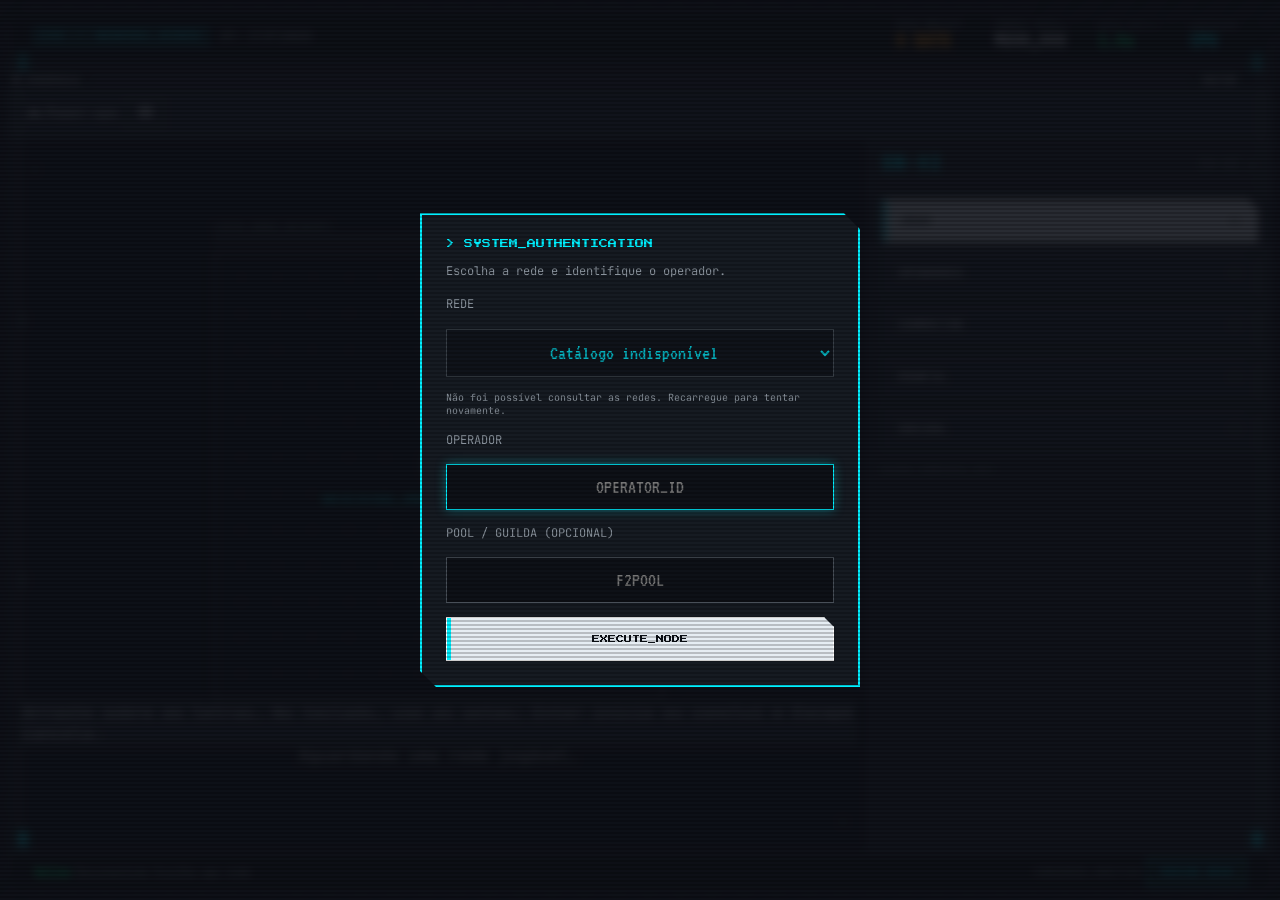
==== commit 1b2733a7: "mempool miner" ====
--- a/frontend/index.html
+++ b/frontend/index.html
@@ -253,7 +253,7 @@
                     <div class="shop-card-mecha">
                         <div class="shop-row">
                             <span class="u-inline-019">ENERGY_RECHARGE</span>
-                            <button class="btn-action-small" id="btn-buy-energy">10K SATS</button>
+                            <button class="btn-action-small" id="btn-buy-energy">2,000 SATS</button>
                         </div>
                         <span class="u-inline-016">Recarrega +3 energia.</span>
                     </div>
@@ -269,7 +269,7 @@
                             </span>
                             <div class="u-inline-023">
                                 <button class="btn-action-small" id="btn-open-crate-free">FREE</button>
-                                <button class="btn-action-small" id="btn-open-crate-buy">50K</button>
+                                <button class="btn-action-small" id="btn-open-crate-buy">5K</button>
                             </div>
                         </div>
                     </div>
@@ -360,9 +360,9 @@
                         <div class="u-inline-039" id="staking-form">
                             <input type="number" class="input-mecha u-inline-031" id="staking-amount-input" placeholder="SATS">
                             <select class="input-mecha u-inline-035" id="staking-duration">
-                                <option value="1">1 Block</option>
-                                <option value="10">10 Blocks</option>
-                                <option value="100">100 Blocks</option>
+                                <option value="1">1 Hour</option>
+                                <option value="6" selected>6 Hours</option>
+                                <option value="24">24 Hours</option>
                             </select>
                             <div class="u-inline-046" id="staking-bonus"></div>
                             <button class="btn-action-small" id="btn-stake">STAKE</button>
--- a/frontend/pixel.css
+++ b/frontend/pixel.css
@@ -47,6 +47,14 @@
             --neon-magenta: #f000ff;
             --neon-gold: #ffcc00;
             --success-green: var(--neon-green);
+            /* Cores de destaque de transações (word bank + textos flutuantes).
+               Antes usavam var(--high-fee)/var(--golden-hash) sem definição. */
+            --high-fee: var(--neon-amber);
+            --golden-hash: var(--neon-gold);
+            /* Cores de estado usadas em flashes, RBF e Lightning (Fase 4) */
+            --error-red: var(--neon-red);
+            --lightning-blue: #0ea5e9;
+            --warning-orange: #f97316;
 
             --f-tech: 'JetBrains Mono', monospace;
             --f-pixel: 'Press Start 2P', monospace;
@@ -282,8 +290,12 @@
             display: grid;
             width: 100%;
             height: 100%;
-            gap: 3px;
+            gap: var(--grid-gap, 3px);
             touch-action: none;
+            /* Centraliza a grade quando o conteúdo (size × cell-size) é menor
+               que o hull — evita grade colada no canto superior esquerdo */
+            justify-content: center;
+            align-content: center;
         }
 
         .cell {
@@ -291,15 +303,20 @@
             justify-content: center;
             align-items: center;
             font-family: var(--f-data);
-            font-size: clamp(14px, 3.2vh, 30px);
+            font-size: clamp(9px, calc(var(--cell-size) * 0.45), 24px);
             font-weight: 700;
             color: var(--text-dim);
             background: var(--hull-surface);
             border: 1px solid rgba(255,255,255,0.03);
             cursor: pointer;
             transition: background 0.1s, color 0.1s, transform 0.05s;
+            width: var(--cell-size);
+            height: var(--cell-size);
+            padding: 0;
+            line-height: 1;
         }
         .cell:hover { color: var(--text-main); background: #323a48; }
+        .cell.selected,
         .cell.sel {
             background: rgba(0, 240, 255, 0.25);
             border-color: var(--neon-cyan);
@@ -728,7 +745,9 @@
     align-items: center;
     gap: 6px;
     padding: 8px 12px;
-    pointer-events: none; }
+    pointer-events: none;
+    background: linear-gradient(to bottom, rgba(0,0,0,0.85) 0%, rgba(0,0,0,0.4) 80%, transparent 100%);
+}
 
 .boss-icon { font-size: 20px;
     animation: bossIconPulse 1s ease-in-out infinite; }
@@ -1278,8 +1297,6 @@
 .global-event-label { font-size: 13px; }
 
 .global-event-timer { flex-shrink: 0; }
-
-.grid-wrapper { min-height: 470px; padding: 18px; }
 
 .halving { color: var(--text-main); }
 
@@ -2408,7 +2425,7 @@
     }
 
     .grid-hull {
-        width: min(70dvh, calc(100vw - 584px), 1040px);
+        width: min(70dvh, calc(100vw - clamp(320px, 28vw, 520px) - 64px), 1040px);
     }
 
     .race-box {
@@ -2421,5 +2438,719 @@
 
     .tab-pane {
         font-size: 1.08rem;
-    }
-}
+        padding: 12px;
+    }
+}
+
+/* ==========================================================================
+   Utilitários — hidden (escopo global: precisa valer em TODOS os viewports,
+   senão boss-hud, banners e market-sections ficam visíveis em telas <1920px)
+   ========================================================================== */
+.hidden { display: none !important; }
+
+/* ==========================================================================
+   Card Pull — overlay de animação ao ganhar um card (criado via JS em
+   showCardPullAnimation). Antes não tinha nenhum CSS: ficava invisível.
+   ========================================================================== */
+.card-pull-overlay {
+    position: fixed;
+    inset: 0;
+    z-index: 2000;
+    display: flex;
+    align-items: center;
+    justify-content: center;
+    background: rgba(14, 17, 23, 0.72);
+    backdrop-filter: blur(3px);
+    animation: card-pull-fade 0.3s ease-out;
+}
+.card-pull-card {
+    display: flex;
+    flex-direction: column;
+    align-items: center;
+    gap: 14px;
+    padding: 32px 40px;
+    min-width: 240px;
+    border-radius: 10px;
+    background: var(--hull-panel);
+    border: 2px solid var(--border-hi);
+    box-shadow: 0 0 30px rgba(0, 0, 0, 0.6);
+    animation: card-pull-pop 0.4s cubic-bezier(0.34, 1.56, 0.64, 1);
+}
+.card-pull-icon {
+    width: 64px;
+    height: 64px;
+    display: flex;
+    align-items: center;
+    justify-content: center;
+}
+.card-pull-icon svg { width: 56px; height: 56px; }
+.card-pull-rarity {
+    font-family: var(--f-pixel);
+    font-size: 14px;
+    letter-spacing: 1px;
+    text-transform: uppercase;
+}
+.card-pull-hash {
+    font-family: var(--f-data);
+    font-size: 13px;
+    color: var(--text-dim);
+    word-break: break-all;
+    text-align: center;
+}
+/* Cores por raridade (espelham CARD_RARITIES do backend) */
+.card-pull-card.common    { border-color: rgba(148, 163, 184, 0.5); }
+.card-pull-card.common    .card-pull-rarity { color: #94a3b8; }
+.card-pull-card.uncommon  { border-color: rgba(34, 197, 94, 0.5); }
+.card-pull-card.uncommon  .card-pull-rarity { color: #22c55e; }
+.card-pull-card.rare      { border-color: rgba(168, 85, 247, 0.55); }
+.card-pull-card.rare      .card-pull-rarity { color: #a855f7; }
+.card-pull-card.epic      { border-color: rgba(249, 115, 22, 0.55); }
+.card-pull-card.epic      .card-pull-rarity { color: #f97316; }
+.card-pull-card.legendary { border-color: rgba(255, 204, 0, 0.6); }
+.card-pull-card.legendary .card-pull-rarity { color: #ffcc00; }
+@keyframes card-pull-fade { from { opacity: 0; } to { opacity: 1; } }
+@keyframes card-pull-pop {
+    0%   { transform: scale(0.6); opacity: 0; }
+    100% { transform: scale(1);   opacity: 1; }
+}
+
+/* ==========================================================================
+   Word Bank — classes portadas de style.css para pixel.css (escopo global)
+   ========================================================================== */
+.word-item {
+    min-width: 0;
+    display: flex;
+    align-items: center;
+    justify-content: space-between;
+    gap: 8px;
+    padding: 9px;
+    border-radius: 6px;
+    background: rgba(255, 255, 255, 0.03);
+    font-size: 11px;
+}
+.word-item.found {
+    border-color: transparent;
+    background: transparent;
+    opacity: 0.38;
+    text-decoration: line-through;
+}
+.word-text {
+    min-width: 0;
+    overflow-wrap: anywhere;
+    font-size: 12px;
+    font-weight: 600;
+}
+.word-fee {
+    flex: 0 0 auto;
+    padding: 2px 4px;
+    border-radius: 4px;
+    font-size: 8px;
+    font-weight: 800;
+}
+.fee-high {
+    border: 1px solid var(--high-fee);
+    background: rgba(168, 85, 247, 0.15);
+    color: var(--high-fee);
+}
+.fee-low {
+    background: rgba(100, 116, 139, 0.15);
+    color: var(--text-muted);
+}
+.fee-golden {
+    border: 1px solid var(--golden-hash);
+    background: rgba(234, 179, 8, 0.15);
+    color: var(--golden-hash);
+    box-shadow: 0 0 10px rgba(234, 179, 8, 0.3);
+}
+
+/* ==========================================================================
+   FASE 4 — Itens dinâmicos gerados pelo JS (migração de design)
+   Coerente com o design system mecha sci-fi: cantos retos, fontes mono,
+   bordas --border-hi, painéis --hull-surface, acentos neon.
+   ========================================================================== */
+
+/* --- Texto flutuante de recompensa (anexado ao body, posicionado na célula) --- */
+.floating-text {
+    position: fixed;
+    z-index: 600;
+    pointer-events: none;
+    font-family: var(--f-pixel);
+    font-size: 10px;
+    letter-spacing: 0.04em;
+    text-shadow: 0 2px 4px rgba(0, 0, 0, 0.8);
+    animation: floatUp 1.2s ease-out forwards;
+}
+
+/* --- Leaderboard / Pools (rank-item + top-N) --- */
+.rank-item {
+    display: flex;
+    align-items: center;
+    justify-content: space-between;
+    gap: 8px;
+    padding: 8px 12px;
+    border-bottom: 1px solid var(--border-dim);
+    font-size: 12px;
+}
+.rank-item:last-child { border-bottom: none; }
+.rank-item span:first-child { color: var(--text-main); font-weight: 600; }
+.rank-item span:last-child { color: var(--text-dim); font-variant-numeric: tabular-nums; }
+.rank-item.top-1 { background: rgba(255, 204, 0, 0.08); border-left: 2px solid var(--neon-gold); }
+.rank-item.top-1 span:first-child { color: var(--neon-gold); }
+.rank-item.top-2 { background: rgba(148, 163, 184, 0.08); border-left: 2px solid #94a3b8; }
+.rank-item.top-3 { background: rgba(247, 147, 26, 0.08); border-left: 2px solid var(--neon-amber); }
+
+/* --- Loot do boss (modal de derrota) --- */
+.boss-loot-text {
+    display: inline-block;
+    margin-top: 8px;
+    padding: 6px 10px;
+    border: 1px solid var(--neon-gold);
+    background: rgba(255, 204, 0, 0.1);
+    color: var(--neon-gold);
+    font-weight: 700;
+    font-size: 13px;
+}
+
+/* --- Block Cards (coleção) --- */
+.block-card {
+    position: relative;
+    display: flex;
+    flex-direction: column;
+    align-items: center;
+    gap: 4px;
+    padding: 12px 8px;
+    background: var(--hull-surface);
+    border: 1px solid var(--border-hi);
+    cursor: default;
+}
+.block-card-icon { width: 32px; height: 32px; color: var(--text-dim); }
+.block-card-icon svg { width: 100%; height: 100%; }
+.block-card-rarity {
+    font-size: 9px;
+    font-weight: 800;
+    text-transform: uppercase;
+    letter-spacing: 0.08em;
+}
+.block-card-hash {
+    font-family: var(--f-data);
+    font-size: 14px;
+    color: var(--text-dim);
+}
+.block-card-stats {
+    font-size: 10px;
+    color: var(--text-muted);
+}
+.block-card-tooltip {
+    position: absolute;
+    bottom: calc(100% + 6px);
+    left: 50%;
+    transform: translateX(-50%);
+    min-width: 180px;
+    padding: 8px 10px;
+    background: var(--hull-dark);
+    border: 1px solid var(--border-hi);
+    box-shadow: 0 4px 16px rgba(0, 0, 0, 0.6);
+    font-size: 10px;
+    line-height: 1.5;
+    color: var(--text-main);
+    opacity: 0;
+    visibility: hidden;
+    transition: opacity 0.15s ease;
+    z-index: 30;
+    pointer-events: none;
+}
+.block-card:hover .block-card-tooltip { opacity: 1; visibility: visible; }
+/* Raridades (mesma paleta do card-pull) */
+.block-card.common    { border-color: rgba(148, 163, 184, 0.4); }
+.block-card.common    .block-card-rarity { color: #94a3b8; }
+.block-card.uncommon  { border-color: rgba(34, 197, 94, 0.45); }
+.block-card.uncommon  .block-card-rarity { color: #22c55e; }
+.block-card.rare      { border-color: rgba(168, 85, 247, 0.5); }
+.block-card.rare      .block-card-rarity { color: #a855f7; }
+.block-card.epic      { border-color: rgba(249, 115, 22, 0.5); }
+.block-card.epic      .block-card-rarity { color: #f97316; }
+.block-card.legendary { border-color: rgba(255, 204, 0, 0.55); box-shadow: 0 0 12px rgba(255, 204, 0, 0.15); }
+.block-card.legendary .block-card-rarity { color: #ffcc00; }
+
+/* --- Chat (mensagens) --- */
+.chat-message {
+    padding: 6px 0;
+    border-bottom: 1px solid var(--border-dim);
+    animation: chatMsgIn 0.2s ease-out;
+}
+.chat-message:last-child { border-bottom: none; }
+.chat-message-header {
+    display: flex;
+    align-items: baseline;
+    gap: 8px;
+}
+.chat-message-username {
+    font-size: 11px;
+    font-weight: 700;
+    color: var(--neon-cyan);
+}
+.chat-message-time {
+    font-size: 9px;
+    color: var(--text-muted);
+}
+.chat-message-text {
+    font-size: 12px;
+    color: var(--text-main);
+    overflow-wrap: anywhere;
+}
+@keyframes chatMsgIn { from { opacity: 0; transform: translateY(4px); } to { opacity: 1; transform: translateY(0); } }
+
+/* --- Amigos (lista) --- */
+.friend-item {
+    display: flex;
+    align-items: center;
+    gap: 10px;
+    padding: 8px 10px;
+    border-bottom: 1px solid var(--border-dim);
+}
+.friend-item:last-child { border-bottom: none; }
+.friend-status {
+    width: 8px;
+    height: 8px;
+    flex: 0 0 auto;
+    background: var(--text-dark);
+    box-shadow: 0 0 6px rgba(0, 0, 0, 0.4);
+}
+.friend-item.online .friend-status { background: var(--neon-green); box-shadow: 0 0 6px rgba(0, 255, 136, 0.5); }
+.friend-item.offline .friend-name { color: var(--text-dim); }
+.friend-info { flex: 1 1 auto; min-width: 0; }
+.friend-name {
+    font-size: 12px;
+    font-weight: 600;
+    color: var(--text-main);
+    overflow: hidden;
+    text-overflow: ellipsis;
+    white-space: nowrap;
+}
+.friend-meta {
+    font-size: 10px;
+    color: var(--text-muted);
+}
+.friend-remove-btn {
+    flex: 0 0 auto;
+    padding: 4px 8px;
+    background: transparent;
+    border: 1px solid var(--border-hi);
+    color: var(--text-dim);
+    font-family: var(--f-tech);
+    font-size: 10px;
+    cursor: pointer;
+}
+.friend-remove-btn:hover { border-color: var(--neon-red); color: var(--neon-red); }
+.friends-empty {
+    padding: 16px;
+    text-align: center;
+    color: var(--text-muted);
+    font-size: 12px;
+}
+
+/* --- Mercado P2P (listagens + histórico) --- */
+.market-listing {
+    display: flex;
+    align-items: center;
+    gap: 10px;
+    padding: 10px;
+    border: 1px solid var(--border-dim);
+    background: var(--hull-surface);
+    margin-bottom: 8px;
+}
+.market-listing-icon { width: 28px; height: 28px; flex: 0 0 auto; color: var(--neon-cyan); }
+.market-listing-icon svg { width: 100%; height: 100%; }
+.market-listing-info { flex: 1 1 auto; min-width: 0; }
+.market-listing-name {
+    font-size: 12px;
+    font-weight: 700;
+    color: var(--text-main);
+}
+.market-listing-seller {
+    font-size: 10px;
+    color: var(--text-muted);
+}
+.market-listing-price {
+    flex: 0 0 auto;
+    text-align: right;
+}
+.market-listing-price-value {
+    font-size: 13px;
+    font-weight: 700;
+    color: var(--neon-green);
+    font-variant-numeric: tabular-nums;
+}
+.market-listing-price-label {
+    font-size: 8px;
+    color: var(--text-muted);
+    letter-spacing: 0.08em;
+}
+.market-listing-buy-btn {
+    flex: 0 0 auto;
+    padding: 6px 10px;
+    background: var(--hull-dark);
+    border: 1px solid var(--neon-cyan);
+    color: var(--neon-cyan);
+    font-family: var(--f-tech);
+    font-size: 10px;
+    font-weight: 700;
+    cursor: pointer;
+}
+.market-listing-buy-btn:hover { background: rgba(0, 240, 255, 0.12); }
+.market-history-item {
+    display: flex;
+    align-items: center;
+    gap: 8px;
+    padding: 6px 10px;
+    border-bottom: 1px solid var(--border-dim);
+    font-size: 11px;
+}
+.market-history-item:last-child { border-bottom: none; }
+.market-history-type {
+    flex: 0 0 auto;
+    padding: 2px 6px;
+    font-size: 9px;
+    font-weight: 800;
+    text-transform: uppercase;
+    border: 1px solid var(--neon-green);
+    color: var(--neon-green);
+}
+.market-history-type.sell { border-color: var(--neon-amber); color: var(--neon-amber); }
+.market-history-powerup { flex: 1 1 auto; min-width: 0; color: var(--text-main); display: inline-flex; align-items: center; gap: 4px; }
+.market-history-powerup svg { width: 14px; height: 14px; }
+.market-history-price { color: var(--text-dim); font-variant-numeric: tabular-nums; }
+.market-history-time { color: var(--text-muted); font-size: 10px; }
+.market-empty {
+    padding: 16px;
+    text-align: center;
+    color: var(--text-muted);
+    font-size: 12px;
+}
+
+/* --- Season Pass (recompensas) --- */
+.season-reward-item {
+    display: flex;
+    align-items: center;
+    gap: 10px;
+    padding: 8px 10px;
+    border: 1px solid var(--border-dim);
+    background: var(--hull-surface);
+    margin-bottom: 6px;
+    opacity: 0.55;
+}
+.season-reward-item.unlocked,
+.season-reward-item.available { opacity: 1; }
+.season-reward-item.claimed { opacity: 0.4; }
+.season-reward-item.available { border-color: var(--neon-cyan); }
+.season-reward-icon { width: 24px; height: 24px; flex: 0 0 auto; color: var(--text-dim); }
+.season-reward-icon svg { width: 100%; height: 100%; }
+.season-reward-item.unlocked .season-reward-icon,
+.season-reward-item.available .season-reward-icon { color: var(--neon-cyan); }
+.season-reward-item.claimed .season-reward-icon { color: var(--neon-green); }
+.season-reward-info { flex: 1 1 auto; min-width: 0; }
+.season-reward-level {
+    font-size: 9px;
+    color: var(--text-muted);
+    letter-spacing: 0.06em;
+}
+.season-reward-name {
+    font-size: 12px;
+    font-weight: 700;
+    color: var(--text-main);
+}
+.season-reward-type {
+    font-size: 9px;
+    color: var(--text-dim);
+    text-transform: uppercase;
+}
+.season-reward-claim {
+    flex: 0 0 auto;
+    padding: 5px 10px;
+    background: transparent;
+    border: 1px solid var(--neon-cyan);
+    color: var(--neon-cyan);
+    font-family: var(--f-tech);
+    font-size: 10px;
+    font-weight: 700;
+    cursor: pointer;
+}
+.season-reward-claim:hover { background: rgba(0, 240, 255, 0.12); }
+
+/* --- Skill Tree (ramos + nós) --- */
+.skill-branch {
+    padding: 12px 0;
+    border-bottom: 1px solid var(--border-dim);
+}
+.skill-branch:last-child { border-bottom: none; }
+.skill-branch-title {
+    font-size: 13px;
+    font-weight: 800;
+    color: var(--text-main);
+    letter-spacing: 0.04em;
+}
+.skill-branch-desc {
+    font-size: 10px;
+    color: var(--text-muted);
+    margin: 2px 0 8px;
+}
+.skill-nodes {
+    display: grid;
+    grid-template-columns: repeat(auto-fill, minmax(150px, 1fr));
+    gap: 8px;
+}
+.skill-node {
+    display: flex;
+    align-items: center;
+    gap: 8px;
+    padding: 8px;
+    border: 1px solid var(--border-dim);
+    background: var(--hull-surface);
+    opacity: 0.5;
+}
+.skill-node.unlocked { opacity: 1; border-color: var(--neon-green); }
+.skill-node.available {
+    opacity: 1;
+    border-color: var(--neon-cyan);
+    cursor: pointer;
+    animation: pulseHint 1s infinite alternate;
+}
+.skill-node-icon { width: 20px; height: 20px; flex: 0 0 auto; color: var(--text-dim); }
+.skill-node-icon svg { width: 100%; height: 100%; }
+.skill-node.unlocked .skill-node-icon { color: var(--neon-green); }
+.skill-node.available .skill-node-icon { color: var(--neon-cyan); }
+.skill-node-info { flex: 1 1 auto; min-width: 0; }
+.skill-node-level {
+    display: block;
+    font-size: 9px;
+    color: var(--text-muted);
+    letter-spacing: 0.06em;
+}
+.skill-node-effect {
+    display: block;
+    font-size: 10px;
+    color: var(--text-main);
+    overflow: hidden;
+    text-overflow: ellipsis;
+    white-space: nowrap;
+}
+
+/* --- Conquistas (interior do card + resumo) --- */
+.achievement-icon { width: 28px; height: 28px; color: var(--text-dim); }
+.achievement-icon svg { width: 100%; height: 100%; }
+.achievement-card.unlocked .achievement-icon { color: var(--neon-gold); }
+.achievement-name {
+    font-size: 11px;
+    font-weight: 700;
+    color: var(--text-main);
+    overflow: hidden;
+    text-overflow: ellipsis;
+    white-space: nowrap;
+}
+.achievement-progress-bar {
+    height: 4px;
+    background: var(--hull-dark);
+    border: 1px solid var(--border-dim);
+    overflow: hidden;
+}
+.achievement-progress-fill {
+    height: 100%;
+    background: var(--neon-cyan);
+    transition: width 0.4s ease;
+}
+.achievement-card.unlocked .achievement-progress-fill { background: var(--neon-gold); }
+.achievement-progress-text {
+    font-size: 9px;
+    color: var(--text-muted);
+    font-variant-numeric: tabular-nums;
+}
+.achievement-tooltip {
+    position: absolute;
+    bottom: calc(100% + 6px);
+    left: 50%;
+    transform: translateX(-50%);
+    min-width: 160px;
+    max-width: 220px;
+    padding: 8px 10px;
+    background: var(--hull-dark);
+    border: 1px solid var(--border-hi);
+    box-shadow: 0 4px 16px rgba(0, 0, 0, 0.6);
+    font-size: 10px;
+    line-height: 1.5;
+    color: var(--text-main);
+    opacity: 0;
+    visibility: hidden;
+    transition: opacity 0.15s ease;
+    z-index: 30;
+    pointer-events: none;
+}
+.achievement-card:hover .achievement-tooltip,
+.achievement-card:focus .achievement-tooltip { opacity: 1; visibility: visible; }
+.achievement-tooltip-desc { color: var(--text-main); }
+.achievement-tooltip-bonus { color: var(--neon-green); margin-top: 4px; }
+.summary-count {
+    font-size: 12px;
+    font-weight: 700;
+    color: var(--text-main);
+}
+.summary-bonus {
+    font-size: 11px;
+    color: var(--neon-green);
+}
+
+/* --- Crates (modal de resultado) --- */
+.crate-modal-overlay {
+    position: fixed;
+    inset: 0;
+    z-index: 2000;
+    display: flex;
+    align-items: center;
+    justify-content: center;
+    background: rgba(14, 17, 23, 0.85);
+    backdrop-filter: blur(4px);
+    animation: card-pull-fade 0.3s ease-out;
+}
+.crate-modal-content {
+    display: flex;
+    flex-direction: column;
+    align-items: center;
+    gap: 10px;
+    padding: 28px 32px;
+    min-width: 280px;
+    background: var(--hull-panel);
+    border: 1px solid var(--border-hi);
+    box-shadow: 0 0 40px rgba(0, 240, 255, 0.15);
+    animation: card-pull-pop 0.4s cubic-bezier(0.34, 1.56, 0.64, 1);
+}
+.crate-modal-content .crate-icon { width: 56px; height: 56px; color: var(--neon-cyan); }
+.crate-modal-content .crate-icon svg { width: 100%; height: 100%; }
+.crate-modal-content .crate-icon.revealed { animation: crateReveal 0.5s ease-out; }
+.crate-result-title {
+    font-family: var(--f-pixel);
+    font-size: 12px;
+    color: var(--text-main);
+    letter-spacing: 0.06em;
+}
+.crate-result-item {
+    font-size: 15px;
+    font-weight: 700;
+    color: var(--text-main);
+}
+.crate-result-rarity {
+    font-size: 10px;
+    font-weight: 800;
+    text-transform: uppercase;
+    letter-spacing: 0.1em;
+}
+.rarity-common    { color: #94a3b8; }
+.rarity-uncommon  { color: #22c55e; }
+.rarity-rare      { color: #a855f7; }
+.rarity-epic      { color: #f97316; }
+.rarity-legendary { color: #ffcc00; text-shadow: 0 0 8px rgba(255, 204, 0, 0.5); }
+.crate-close-btn {
+    margin-top: 8px;
+    padding: 8px 20px;
+    background: transparent;
+    border: 1px solid var(--neon-cyan);
+    color: var(--neon-cyan);
+    font-family: var(--f-tech);
+    font-size: 11px;
+    font-weight: 700;
+    cursor: pointer;
+}
+.crate-close-btn:hover { background: rgba(0, 240, 255, 0.12); }
+@keyframes crateReveal {
+    0% { transform: scale(0.6) rotate(-8deg); opacity: 0.4; }
+    60% { transform: scale(1.15) rotate(4deg); }
+    100% { transform: scale(1) rotate(0); opacity: 1; }
+}
+
+/* --- Staking (histórico) --- */
+.staking-history-item {
+    display: flex;
+    align-items: center;
+    gap: 8px;
+    padding: 6px 10px;
+    border-bottom: 1px solid var(--border-dim);
+    font-size: 11px;
+}
+.staking-history-item:last-child { border-bottom: none; }
+.staking-history-type {
+    flex: 0 0 auto;
+    padding: 2px 6px;
+    font-size: 9px;
+    font-weight: 800;
+    text-transform: uppercase;
+    border: 1px solid var(--neon-cyan);
+    color: var(--neon-cyan);
+}
+.stake-created .staking-history-type { border-color: var(--neon-cyan); color: var(--neon-cyan); }
+.stake-unstake .staking-history-type { border-color: var(--neon-amber); color: var(--neon-amber); }
+.stake-expired .staking-history-type { border-color: var(--text-dim); color: var(--text-dim); }
+.staking-history-amount { flex: 1 1 auto; color: var(--text-main); font-variant-numeric: tabular-nums; }
+.staking-history-date { color: var(--text-muted); font-size: 10px; }
+
+/* ==========================================================================
+   FASE 4 — Keyframes de efeito (referenciados mas nunca definidos)
+   ========================================================================== */
+
+/* Flash de entrada do boss (aplicado no body) */
+@keyframes bossFlash {
+    0% { box-shadow: inset 0 0 0 0 rgba(239, 68, 68, 0); }
+    30% { box-shadow: inset 0 0 120px 20px rgba(239, 68, 68, 0.35); }
+    100% { box-shadow: inset 0 0 0 0 rgba(239, 68, 68, 0); }
+}
+
+/* Tremor na entrada/dano do boss (aplicado no body) */
+@keyframes bossShake {
+    0%, 100% { transform: translateX(0); }
+    20% { transform: translateX(-6px); }
+    40% { transform: translateX(5px); }
+    60% { transform: translateX(-4px); }
+    80% { transform: translateX(3px); }
+}
+
+/* Dano na barra de HP do boss */
+@keyframes bossHpDamage {
+    0% { filter: brightness(2.2); }
+    100% { filter: brightness(1); }
+}
+
+/* Pulso do ícone do boss */
+@keyframes bossIconPulse {
+    0%, 100% { transform: scale(1); opacity: 1; }
+    50% { transform: scale(1.15); opacity: 0.8; }
+}
+
+/* Pulso do modal de derrota do boss */
+@keyframes bossDefeatPulse {
+    0%, 100% { box-shadow: 0 0 0 0 rgba(239, 68, 68, 0); }
+    50% { box-shadow: 0 0 30px 4px rgba(239, 68, 68, 0.4); }
+}
+
+/* Flash de halving (aplicado no body) */
+@keyframes halvingFlash {
+    0% { box-shadow: inset 0 0 0 0 rgba(255, 204, 0, 0); }
+    25% { box-shadow: inset 0 0 140px 30px rgba(255, 204, 0, 0.3); }
+    100% { box-shadow: inset 0 0 0 0 rgba(255, 204, 0, 0); }
+}
+
+/* Flash de slashing (aplicado no body) */
+@keyframes slashingFlash {
+    0% { box-shadow: inset 0 0 0 0 rgba(255, 51, 85, 0); }
+    30% { box-shadow: inset 0 0 100px 20px rgba(255, 51, 85, 0.35); }
+    100% { box-shadow: inset 0 0 0 0 rgba(255, 51, 85, 0); }
+}
+
+/* Pulso do timer crítico da corrida (barra de progresso) */
+@keyframes rbfPulse {
+    0%, 100% { opacity: 1; }
+    50% { opacity: 0.55; }
+}
+
+/* Pulso do level-up (referenciado em .leveled-up, nunca definido) */
+@keyframes levelUpPulse {
+    0% { transform: scale(1); }
+    50% { transform: scale(1.25); color: var(--neon-gold); }
+    100% { transform: scale(1); }
+}
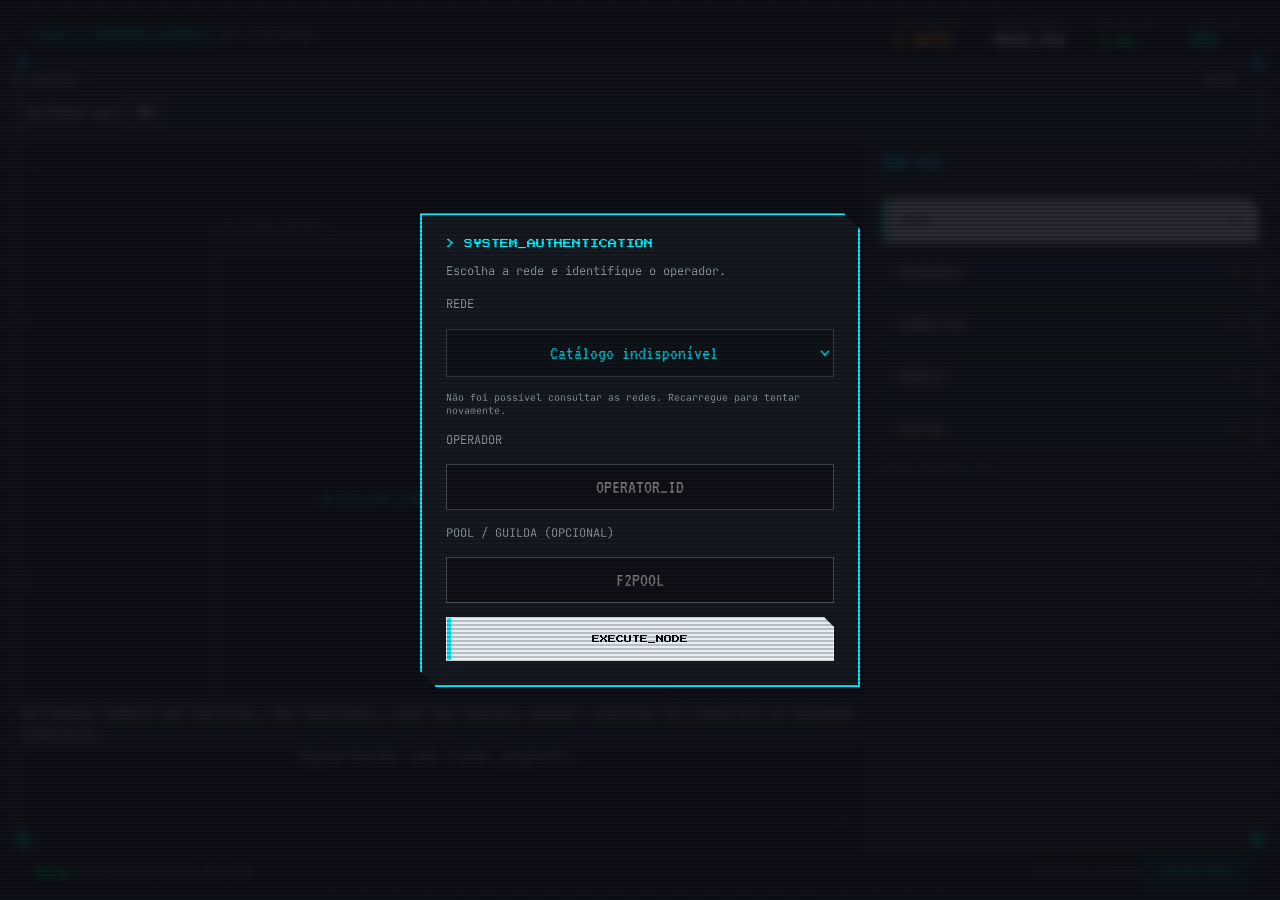
==== commit 68274134: "mempool.miner" ====
--- a/frontend/index.html
+++ b/frontend/index.html
@@ -130,7 +130,11 @@
                 <div class="race-box">
                     <div class="race-header">
                         <span>LOCAL_NODE_DECRYPT</span>
-                        <span class="u-inline-009">GLOBAL_NETWORK_LIMIT</span>
+                        <!-- Fase 7 (pontas soltas): limite efetivo da rodada —
+                             antes o HUD só mostrava "GLOBAL_NETWORK_LIMIT"
+                             genérico e o jogador não via por que o tempo
+                             "acelerava" (Lightning=20s, RBF=15s, Halving -30s). -->
+                        <span class="u-inline-009" id="race-limit-label">GLOBAL_NETWORK_LIMIT</span>
                     </div>
                     <div class="race-chute">
                         <div class="race-bar" id="race-fill"></div>
@@ -482,6 +486,13 @@
                         <div class="u-inline-040" id="market-sell">
                             <select class="input-mecha u-inline-035" id="market-sell-select"></select>
                             <input type="number" class="input-mecha u-inline-035" id="market-sell-price" placeholder="Preço (SATS)">
+                            <!-- Fase 8 (pontas soltas): CTA quando o inventário
+                                 está vazio — antes a aba VENDER era um
+                                 "botão morto" (select vazio + botão inerte). -->
+                            <p class="market-empty market-empty-cta" id="market-sell-empty" hidden>
+                                <span class="market-empty-msg">Você não tem power-ups para vender.</span>
+                                <span class="market-empty-hint">Jogue para ganhar power-ups (crates, conquistas, season pass) e volte aqui.</span>
+                            </p>
                         </div>
                         <select class="input-mecha u-inline-035" id="market-filter-powerup" aria-label="Filtrar mercado por power-up">
                             <option value="all">Todos os power-ups</option>
--- a/frontend/pixel.css
+++ b/frontend/pixel.css
@@ -2446,7 +2446,8 @@
    Utilitários — hidden (escopo global: precisa valer em TODOS os viewports,
    senão boss-hud, banners e market-sections ficam visíveis em telas <1920px)
    ========================================================================== */
-.hidden { display: none !important; }
+.hidden,
+[hidden] { display: none !important; }
 
 /* ==========================================================================
    Card Pull — overlay de animação ao ganhar um card (criado via JS em
@@ -2828,6 +2829,36 @@
     font-size: 12px;
 }
 
+/* Fase 8 (pontas soltas): CTA nos estados vazios do mercado — antes era
+ * "botão morto" (texto sem orientação). Agora tem mensagem + dica de ação. */
+.market-empty-cta {
+    display: flex;
+    flex-direction: column;
+    gap: 6px;
+    padding: 20px 16px;
+    border: 1px dashed var(--border-dim, #30363d);
+    border-radius: 4px;
+    background: rgba(255, 255, 255, 0.03);
+}
+.market-empty-cta .market-empty-msg {
+    font-size: 13px;
+    font-weight: 700;
+    color: var(--text-main, #f0f6fc);
+    margin: 0;
+}
+.market-empty-cta .market-empty-hint {
+    font-size: 11px;
+    color: var(--text-dim, #8b949e);
+    margin: 0;
+}
+
+/* Fase 8 (ponta solta da auditoria): a seção #market-sell (u-inline-040)
+ * tem display:none por padrão. O botão VENDER adiciona .market-sell-open
+ * para exibi-la (select + preço + CTA de inventário vazio). */
+#market-sell.market-sell-open {
+    display: flex;
+}
+
 /* --- Season Pass (recompensas) --- */
 .season-reward-item {
     display: flex;
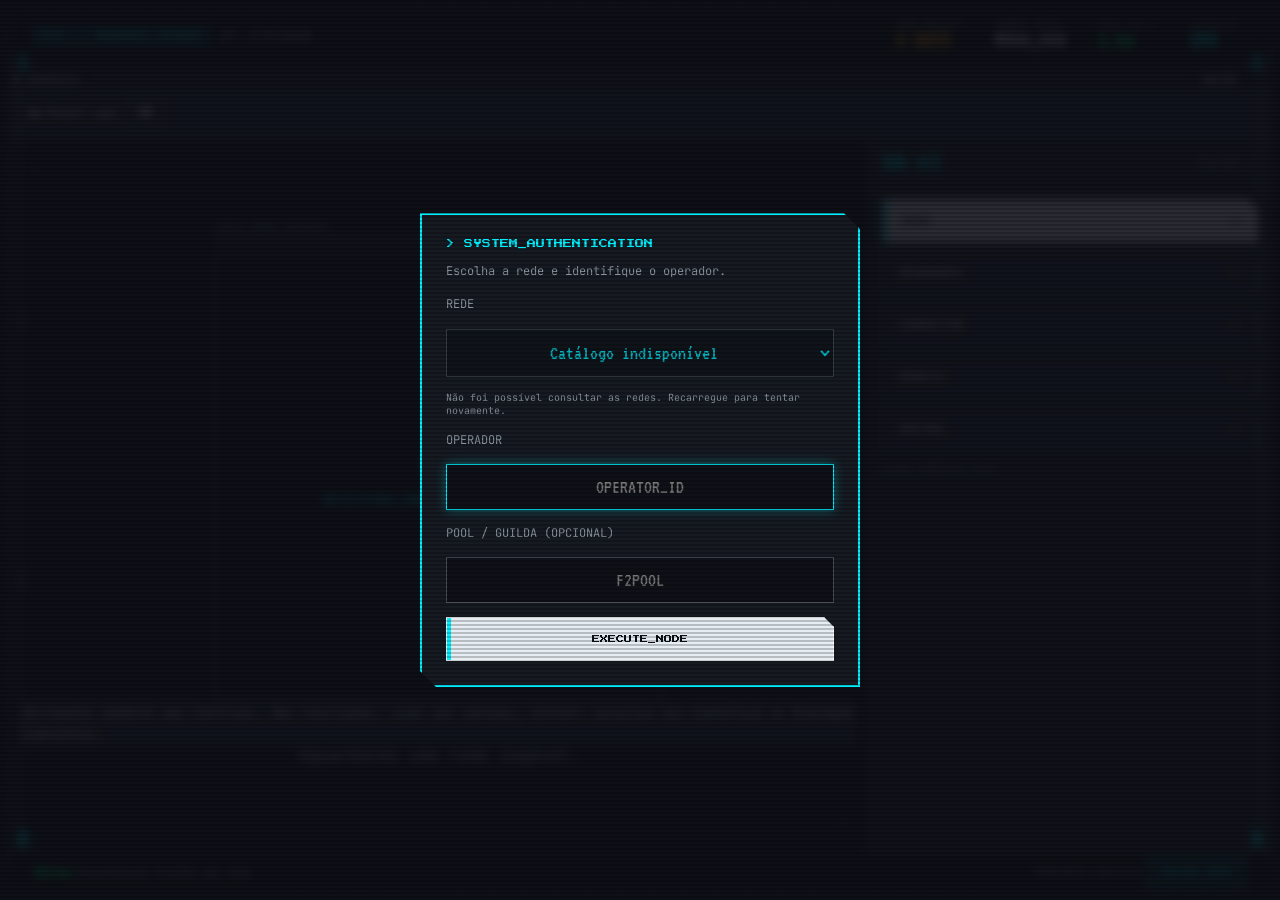
==== commit 2f0f32fb: "mempool miner" ====
--- a/frontend/index.html
+++ b/frontend/index.html
@@ -355,6 +355,11 @@
 
                     <div class="u-inline-028">ACHIEVEMENT_REGISTRY:</div>
                     <button class="btn-action-small u-inline-056" id="btn-achievements" type="button">VER CONQUISTAS</button>
+
+                    <!-- Fase C1: atalho para missões — o jogador procurava
+                         missões no PERFIL; elas ficam em COMPETIR. -->
+                    <div class="u-inline-028">DAILY_MISSIONS:</div>
+                    <button class="btn-action-small u-inline-056" id="btn-missions-shortcut" type="button">VER MISSÕES</button>
                     </section>
 
                     <!-- STAKING (Fase 7: Staking) -->
@@ -478,7 +483,9 @@
                     <div class="u-inline-028">MARKETPLACE:</div>
                     <div id="market-panel">
                         <div class="u-inline-037">
-                            <button class="btn-action-small u-inline-038" id="btn-market" type="button">COMPRAR</button>
+                            <!-- Fase B2: "COMPRAR" não comprava — só abria o
+                                 painel. Renomeado para "VER MERCADO" (claro). -->
+                            <button class="btn-action-small u-inline-038" id="btn-market" type="button">VER MERCADO</button>
                             <button class="btn-action-small u-inline-038" id="btn-market-sell" type="button">VENDER</button>
                             <button class="btn-action-small" id="btn-refresh-market" type="button" aria-label="Atualizar mercado">ATUALIZAR</button>
                         </div>
@@ -486,6 +493,10 @@
                         <div class="u-inline-040" id="market-sell">
                             <select class="input-mecha u-inline-035" id="market-sell-select"></select>
                             <input type="number" class="input-mecha u-inline-035" id="market-sell-price" placeholder="Preço (SATS)">
+                            <!-- Fase B3/B5: preço sugerido + taxa de 5% — antes o
+                                 jogador não sabia quanto cobrar nem que a taxa
+                                 era cobrada na compra. -->
+                            <div class="market-sell-hint" id="market-sell-hint" hidden></div>
                             <!-- Fase 8 (pontas soltas): CTA quando o inventário
                                  está vazio — antes a aba VENDER era um
                                  "botão morto" (select vazio + botão inerte). -->
--- a/frontend/pixel.css
+++ b/frontend/pixel.css
@@ -790,6 +790,14 @@
     transition: background-color 0.2s ease, color 0.2s ease, box-shadow 0.2s ease; }
 
 .btn-decoder-launch { animation: none; }
+
+/* Fase B1: decoder em cooldown — sempre visível, desabilitado */
+.btn-decoder-launch.decoder-cooldown {
+    opacity: 0.45;
+    cursor: not-allowed;
+    border-color: var(--text-muted);
+    color: var(--text-muted);
+}
 
 .btn-energy { border-color: var(--text-main);
     color: var(--text-main); }
@@ -2799,6 +2807,34 @@
     cursor: pointer;
 }
 .market-listing-buy-btn:hover { background: rgba(0, 240, 255, 0.12); }
+
+/* Fase B4: botão de cancelamento de listing próprio */
+.market-listing-cancel-btn {
+    flex: 0 0 auto;
+    padding: 6px 10px;
+    background: var(--hull-dark);
+    border: 1px solid var(--error-red);
+    color: var(--error-red);
+    font-family: inherit;
+    font-size: 0.7rem;
+    font-weight: 700;
+    cursor: pointer;
+}
+.market-listing-cancel-btn:hover { background: rgba(255, 80, 80, 0.12); }
+
+/* Fase B4/C2: destaque de listing próprio */
+.market-listing-own {
+    border-color: var(--warning-amber, #ffb020);
+    background: rgba(255, 176, 32, 0.05);
+}
+
+/* Fase B3/B5: hint de preço sugerido + taxa de 5% na seção de venda */
+.market-sell-hint {
+    font-size: 0.72rem;
+    color: var(--text-muted);
+    letter-spacing: 0.04em;
+    padding: 4px 0;
+}
 .market-history-item {
     display: flex;
     align-items: center;
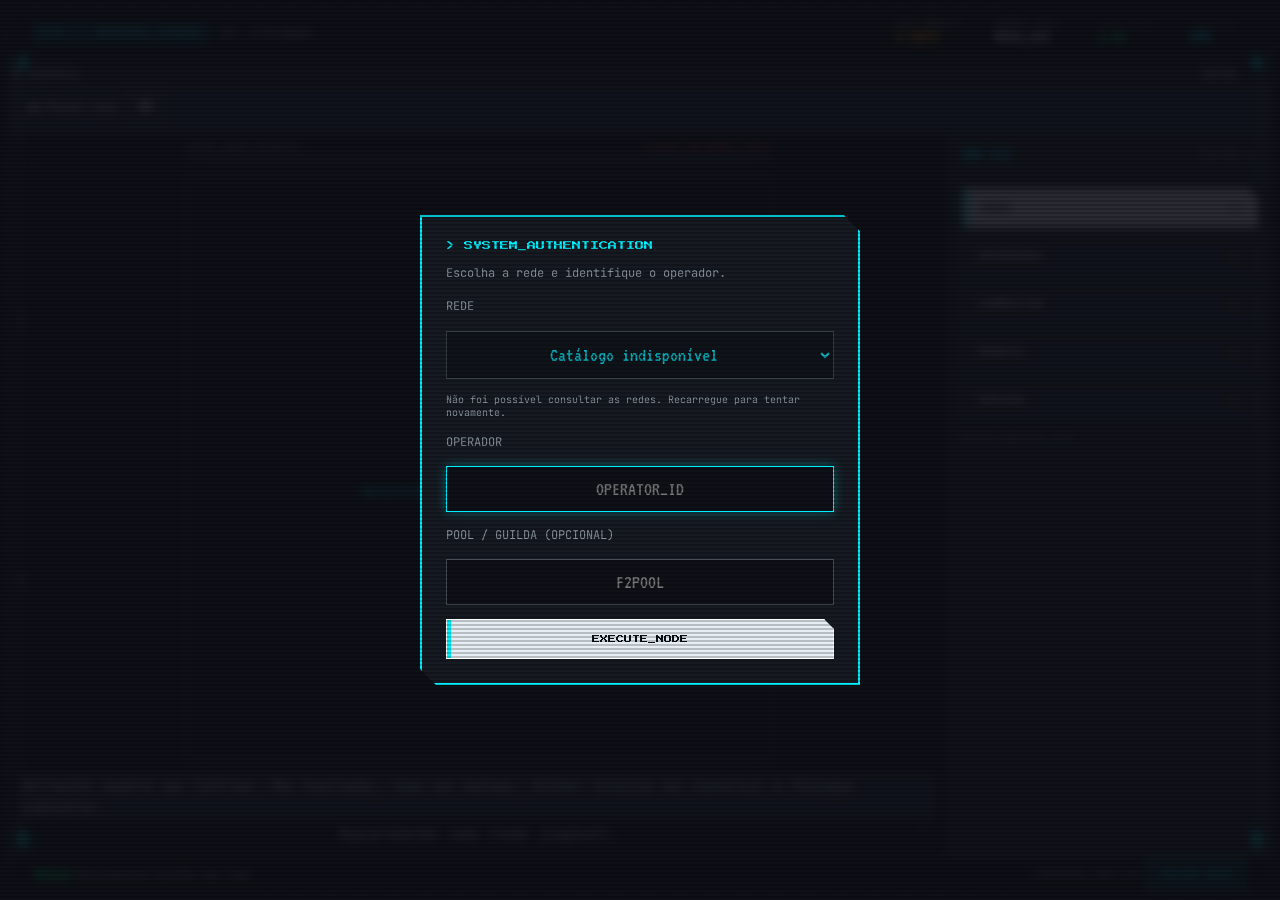
==== commit 0d80b715: "mempool miner" ====
--- a/frontend/index.html
+++ b/frontend/index.html
@@ -90,6 +90,21 @@
             </div>
         </header>
 
+        <!-- GLOBAL EVENT BANNER (Fase 8: Eventos Globais) -->
+        <div id="global-event-banner" class="global-event-banner hidden" aria-live="polite" role="alert">
+            <div class="global-event-banner-inner">
+                <span class="global-event-icon" id="global-event-icon"></span>
+                <div class="global-event-info">
+                    <span class="global-event-label" id="global-event-label"></span>
+                    <span class="global-event-description" id="global-event-description"></span>
+                </div>
+                <div class="global-event-timer">
+                    <span id="global-event-countdown" class="global-event-countdown"></span>
+                </div>
+                <button type="button" class="global-event-dismiss" id="btn-dismiss-event" aria-label="Fechar banner de evento"><svg class="ui-icon" aria-hidden="true"><use href="icons/ui-sprite.svg#icon-close"></use></svg></button>
+            </div>
+        </div>
+
         <!-- LEVEL BAR (Fase 2: Sistema de Níveis) -->
         <div class="level-bar-container" id="level-bar-container" hidden>
             <div class="level-info">
@@ -161,21 +176,6 @@
                             <div class="boss-hp-bar u-inline-011" id="boss-hp-bar"></div>
                             <span class="boss-hp-text" id="boss-hp-text">10 / 10</span>
                         </div>
-                    </div>
-                </div>
-
-                <!-- GLOBAL EVENT BANNER (Fase 8: Eventos Globais) -->
-                <div id="global-event-banner" class="global-event-banner hidden" aria-live="polite" role="alert">
-                    <div class="global-event-banner-inner">
-                        <span class="global-event-icon" id="global-event-icon"></span>
-                        <div class="global-event-info">
-                            <span class="global-event-label" id="global-event-label"></span>
-                            <span class="global-event-description" id="global-event-description"></span>
-                        </div>
-                        <div class="global-event-timer">
-                            <span id="global-event-countdown" class="global-event-countdown"></span>
-                        </div>
-                        <button type="button" class="global-event-dismiss" id="btn-dismiss-event" aria-label="Fechar banner de evento"><svg class="ui-icon" aria-hidden="true"><use href="icons/ui-sprite.svg#icon-close"></use></svg></button>
                     </div>
                 </div>
 
@@ -261,6 +261,53 @@
                         </div>
                         <span class="u-inline-016">Recarrega +3 energia.</span>
                     </div>
+
+                    <div class="powerup-shop-grid" id="powerup-shop-grid" aria-label="Loja de power-ups">
+                        <div class="shop-card-mecha powerup-shop-card" data-powerup-id="time_freeze">
+                            <div class="shop-row">
+                                <span class="powerup-shop-name" id="powerup-shop-name-time_freeze">TIME FREEZE</span>
+                                <button class="btn-action-small powerup-buy-btn" id="btn-buy-powerup-time_freeze" data-powerup-id="time_freeze" type="button">-- SATS</button>
+                            </div>
+                            <span class="u-inline-016 powerup-shop-meta" id="powerup-shop-meta-time_freeze">Limite: --/3 hoje</span>
+                            <span class="u-inline-016" id="powerup-shop-desc-time_freeze">Pausa o timer por 5 segundos.</span>
+                        </div>
+
+                        <div class="shop-card-mecha powerup-shop-card" data-powerup-id="scanner">
+                            <div class="shop-row">
+                                <span class="powerup-shop-name" id="powerup-shop-name-scanner">SCANNER</span>
+                                <button class="btn-action-small powerup-buy-btn" id="btn-buy-powerup-scanner" data-powerup-id="scanner" type="button">-- SATS</button>
+                            </div>
+                            <span class="u-inline-016 powerup-shop-meta" id="powerup-shop-meta-scanner">Limite: --/3 hoje</span>
+                            <span class="u-inline-016" id="powerup-shop-desc-scanner">Revela a direção de uma palavra por 1 rodada.</span>
+                        </div>
+
+                        <div class="shop-card-mecha powerup-shop-card" data-powerup-id="double_combo">
+                            <div class="shop-row">
+                                <span class="powerup-shop-name" id="powerup-shop-name-double_combo">DOUBLE COMBO</span>
+                                <button class="btn-action-small powerup-buy-btn" id="btn-buy-powerup-double_combo" data-powerup-id="double_combo" type="button">-- SATS</button>
+                            </div>
+                            <span class="u-inline-016 powerup-shop-meta" id="powerup-shop-meta-double_combo">Limite: --/3 hoje</span>
+                            <span class="u-inline-016" id="powerup-shop-desc-double_combo">Combo sobe até 6× por 1 rodada.</span>
+                        </div>
+
+                        <div class="shop-card-mecha powerup-shop-card" data-powerup-id="magnet">
+                            <div class="shop-row">
+                                <span class="powerup-shop-name" id="powerup-shop-name-magnet">MAGNET</span>
+                                <button class="btn-action-small powerup-buy-btn" id="btn-buy-powerup-magnet" data-powerup-id="magnet" type="button">-- SATS</button>
+                            </div>
+                            <span class="u-inline-016 powerup-shop-meta" id="powerup-shop-meta-magnet">Limite: --/3 hoje</span>
+                            <span class="u-inline-016" id="powerup-shop-desc-magnet">Palavras encontradas dão +50% sats por 1 rodada.</span>
+                        </div>
+
+                        <div class="shop-card-mecha powerup-shop-card" data-powerup-id="precision">
+                            <div class="shop-row">
+                                <span class="powerup-shop-name" id="powerup-shop-name-precision">PRECISION</span>
+                                <button class="btn-action-small powerup-buy-btn" id="btn-buy-powerup-precision" data-powerup-id="precision" type="button">-- SATS</button>
+                            </div>
+                            <span class="u-inline-016 powerup-shop-meta" id="powerup-shop-meta-precision">Limite: --/3 hoje</span>
+                            <span class="u-inline-016" id="powerup-shop-desc-precision">Sem slashing por 1 rodada.</span>
+                        </div>
+                    </div>
                     </section>
 
                     <!-- CRATES (Fase 9: Loot Boxes) -->
@@ -307,6 +354,29 @@
                     <!-- POOLS -->
                     <div class="u-inline-028">TOP POOLS:</div>
                     <div class="u-inline-027" id="pool-list"></div>
+
+                    <div class="pvp-live-panel" id="pvp-live-panel" hidden aria-live="polite">
+                        <div class="pvp-live-header">
+                            <span>P2P_DUEL_STREAM</span>
+                            <span class="pvp-live-status" id="pvp-status">STANDBY</span>
+                        </div>
+                        <div class="pvp-live-scoreboard">
+                            <div class="pvp-player-card pvp-challenger-card">
+                                <span class="pvp-player-role">CHALLENGER</span>
+                                <strong id="pvp-challenger-name">—</strong>
+                                <span class="pvp-live-score" id="pvp-challenger-score">0</span>
+                            </div>
+                            <div class="pvp-live-clock" aria-label="Tempo restante do duelo">
+                                <span>TIME_LEFT</span>
+                                <strong id="pvp-timer-value">00:00</strong>
+                            </div>
+                            <div class="pvp-player-card pvp-challenged-card">
+                                <span class="pvp-player-role">CHALLENGED</span>
+                                <strong id="pvp-challenged-name">—</strong>
+                                <span class="pvp-live-score" id="pvp-challenged-score">0</span>
+                            </div>
+                        </div>
+                    </div>
                     </section>
 
                     <!-- MISSIONS (Fase 3: Missões) -->
--- a/frontend/pixel.css
+++ b/frontend/pixel.css
@@ -34,6 +34,7 @@
             --border-glow: rgba(0, 240, 255, 0.35);
             --glass-border: var(--border-dim);
             --page-max: 2560px;
+            --sidebar-width: clamp(320px, 22vw, 520px);
             
             --text-main: #f0f6fc;
             --text-dim: #8b949e;
@@ -170,7 +171,7 @@
 
         /* --- TOP HEADER (MECHA HUD STATS) --- */
         .hud-header {
-            height: 54px;
+            height: clamp(48px, 2.8vw, 64px);
             display: flex;
             align-items: center;
             justify-content: space-between;
@@ -203,7 +204,7 @@
         }
         .metric-unit { display: flex; flex-direction: column; gap: 1px; }
         .metric-lbl { font-family: var(--f-pixel); font-size: 6px; color: var(--text-dim); text-transform: uppercase; }
-        .metric-val { font-family: var(--f-data); font-size: 22px; font-weight: 700; line-height: 1; color: var(--text-main); }
+        .metric-val { font-family: var(--f-data); font-size: clamp(17px, 0.92vw, 22px); font-weight: 700; line-height: 1; color: var(--text-main); }
         .metric-val.amber { color: var(--neon-amber); text-shadow: 0 0 8px rgba(247,147,26,0.4); }
         .metric-val.green { color: var(--neon-green); }
         .metric-val.cyan { color: var(--neon-cyan); }
@@ -212,7 +213,7 @@
         .hud-body {
             flex: 1;
             display: grid;
-            grid-template-columns: minmax(0, 1fr) clamp(320px, 28vw, 520px);
+            grid-template-columns: minmax(0, 1fr) var(--sidebar-width);
             position: relative;
             overflow: hidden;
             background: rgba(15, 18, 24, 0.85);
@@ -220,14 +221,16 @@
 
         /* --- STAGE CENTRAL ESQUERDO (A MATRIZ E A CORRIDA) --- */
         .stage-center {
-            display: flex;
-            flex-direction: column;
+            display: grid;
+            grid-template-rows: auto minmax(0, 1fr) auto auto;
             align-items: center;
-            justify-content: center;
+            justify-items: center;
+            row-gap: clamp(4px, 0.6vh, 10px);
             padding: 12px;
             position: relative;
             overflow: hidden;
             border-right: 2px solid var(--border-dim);
+            container-type: size;
         }
 
         /* Marcadores Visuais da Imagem (+) */
@@ -244,9 +247,10 @@
 
         /* Barra de Corrida com Visual Industrial */
         .race-box {
-            width: 100%;
-            max-width: min(58dvh, 1040px);
-            margin-bottom: 8px;
+            grid-row: 1;
+            width: min(100%, calc(100cqh - 112px), 1040px);
+            max-width: 100%;
+            margin: 0;
             display: flex;
             flex-direction: column;
             gap: 4px;
@@ -277,8 +281,11 @@
 
         /* Matriz de Caça-Palavras com Moldura Mecha */
         .grid-hull {
+            grid-row: 2;
             position: relative;
-            width: min(58dvh, calc(100vw - clamp(320px, 28vw, 520px) - 64px), 1040px);
+            width: min(100%, calc(100cqh - 112px), 1040px);
+            max-width: 100%;
+            max-height: 100%;
             aspect-ratio: 1 / 1;
             padding: 6px;
             background: var(--hull-dark);
@@ -390,7 +397,7 @@
 
         .panel-code-tag {
             font-family: var(--f-data);
-            font-size: 24px;
+            font-size: clamp(19px, 1vw, 24px);
             font-weight: 700;
             color: var(--text-dim);
             letter-spacing: 2px;
@@ -411,7 +418,7 @@
         }
 
         .mecha-btn {
-            height: 44px;
+            height: clamp(40px, 2.2vw, 52px);
             display: flex;
             align-items: center;
             justify-content: space-between;
@@ -553,6 +560,26 @@
             border: 1px solid var(--border-dim);
         }
         .shop-row { display: flex; justify-content: space-between; align-items: center; }
+
+        .powerup-shop-grid {
+            display: grid;
+            grid-template-columns: repeat(2, minmax(0, 1fr));
+            gap: 8px;
+            margin-top: 8px;
+        }
+        .powerup-shop-card { min-width: 0; }
+        .powerup-shop-name {
+            color: var(--neon-gold);
+            font-family: var(--f-pixel);
+            font-size: 7px;
+            letter-spacing: 0.04em;
+        }
+        .powerup-shop-meta { color: var(--neon-cyan); }
+        .powerup-buy-btn { flex: 0 0 auto; }
+
+        @media (max-width: 559px) {
+            .powerup-shop-grid { grid-template-columns: minmax(0, 1fr); }
+        }
         
         .btn-action-small {
             min-height: 28px;
@@ -574,7 +601,7 @@
 
         /* --- FOOTER INFERIOR (ESTILO 03/06 STATUS) --- */
         .hud-footer {
-            height: 38px;
+            height: clamp(34px, 2vw, 48px);
             display: flex;
             align-items: center;
             justify-content: space-between;
@@ -598,6 +625,12 @@
             display: flex;
         }
         .modal-wrap.hidden { display: none; }
+
+        /* A atualização precisa ser acionável mesmo quando o auth-modal está
+           aberto na primeira visita após um deploy. */
+        #pwa-update-banner {
+            z-index: 2200;
+        }
         
         .modal-mecha-box {
             width: 100%; max-width: 440px;
@@ -1270,16 +1303,17 @@
     backdrop-filter: blur(18px);
     -webkit-backdrop-filter: blur(18px); }
 
-.global-event-banner { position: fixed;
-    top: 0;
-    left: 0;
-    right: 0;
-    z-index: 1400;
+.global-event-banner { position: relative;
+    width: 100%;
+    flex: 0 0 auto;
+    z-index: 6;
     padding: 0;
     transition: transform 0.3s ease, opacity 0.3s ease; }
 
 .global-event-banner-inner { padding: 8px 12px;
-        gap: 8px; }
+        gap: 8px;
+        display: flex;
+        align-items: center; }
 
 .global-event-countdown { font-size: 16px;
         padding: 2px 8px; }
@@ -1333,6 +1367,10 @@
     font-weight: 600;
     color: var(--text-main);
     text-shadow: 0 1px 2px rgba(0, 0, 0, 0.5);
+    /* B7: texto centralizado não excede a barra em 320px. */
+    max-width: 100%;
+    overflow: hidden;
+    text-overflow: ellipsis;
     white-space: nowrap; }
 
 .level-bar-track { position: relative;
@@ -1581,6 +1619,111 @@
 .pvp-match-info { margin-top: 16px; }
 
 .pvp-panel { padding: 16px; }
+
+.pvp-live-panel {
+    margin-top: 14px;
+    padding: 10px;
+    border: 1px solid var(--border-hi);
+    background:
+        linear-gradient(90deg,
+            color-mix(in srgb, var(--neon-cyan) 6%, transparent),
+            transparent 35%,
+            color-mix(in srgb, var(--neon-magenta) 5%, transparent)),
+        var(--hull-dark);
+    box-shadow: inset 0 0 0 1px var(--border-dim), 0 0 14px color-mix(in srgb, var(--neon-cyan) 8%, transparent);
+}
+
+.pvp-live-panel[hidden] { display: none; }
+
+.pvp-live-header {
+    display: flex;
+    align-items: center;
+    justify-content: space-between;
+    gap: 12px;
+    margin-bottom: 10px;
+    color: var(--text-dim);
+    font-family: var(--f-pixel);
+    font-size: 7px;
+    letter-spacing: 0.06em;
+}
+
+.pvp-live-status {
+    padding: 3px 6px;
+    border: 1px solid var(--neon-green);
+    color: var(--neon-green);
+    background: rgba(0, 255, 136, 0.08);
+}
+
+.pvp-live-scoreboard {
+    display: grid;
+    grid-template-columns: minmax(0, 1fr) auto minmax(0, 1fr);
+    grid-template-areas: "challenger clock challenged";
+    align-items: stretch;
+    gap: 8px;
+}
+
+.pvp-live-scoreboard .pvp-challenger-card {
+    grid-area: challenger;
+    border-color: var(--neon-cyan);
+}
+
+.pvp-live-scoreboard .pvp-challenged-card {
+    grid-area: challenged;
+    border-color: var(--neon-magenta);
+}
+
+.pvp-player-role {
+    color: var(--text-dim);
+    font-family: var(--f-pixel);
+    font-size: 6px;
+    letter-spacing: 0.04em;
+}
+
+.pvp-player-card strong {
+    max-width: 100%;
+    margin-top: 6px;
+    overflow: hidden;
+    color: var(--text-main);
+    font-family: var(--f-tech);
+    font-size: 12px;
+    text-overflow: ellipsis;
+    white-space: nowrap;
+}
+
+.pvp-live-score {
+    margin-top: 5px;
+    color: var(--neon-green);
+    font-family: var(--f-data);
+    /* M3: clamp para scores grandes (ex.: 12.345.678) não transbordarem o
+       card no scoreboard compacto de 320px. */
+    font-size: clamp(16px, 5vw, 24px);
+    line-height: 1;
+    overflow: hidden;
+    text-overflow: ellipsis;
+    white-space: nowrap;
+}
+
+.pvp-live-clock {
+    grid-area: clock;
+    display: flex;
+    min-width: 74px;
+    flex-direction: column;
+    align-items: center;
+    justify-content: center;
+    padding: 8px;
+    border-block: 1px solid var(--border-dim);
+    color: var(--text-dim);
+    font-family: var(--f-pixel);
+    font-size: 6px;
+}
+
+.pvp-live-clock strong {
+    margin-top: 7px;
+    color: var(--neon-amber);
+    font-family: var(--f-data);
+    font-size: 25px;
+    line-height: 1;
+}
 
 .pvp-player-card { display: flex;
     flex-direction: column;
@@ -2190,6 +2333,27 @@
     }
 
     .grid-hull { width: min(100%, 380px); }
+
+    .pvp-live-scoreboard {
+        grid-template-columns: minmax(0, 1fr) minmax(0, 1fr);
+        grid-template-areas:
+            "clock clock"
+            "challenger challenged";
+    }
+
+    .pvp-live-clock {
+        min-width: 0;
+        flex-direction: row;
+        gap: 10px;
+        border: 1px solid var(--border-dim);
+    }
+
+    .pvp-live-clock strong { margin-top: 0; }
+
+    .pvp-player-card {
+        min-width: 0;
+        padding: 9px 5px;
+    }
 }
 
 /* ============================================================
@@ -2203,15 +2367,16 @@
     }
 
     .hud-body {
-        grid-template-columns: minmax(0, 1fr) clamp(320px, 32vw, 400px);
+        grid-template-columns: minmax(0, 1fr) var(--sidebar-width);
     }
 
     .grid-hull {
-        width: min(50dvh, calc(100vw - clamp(320px, 32vw, 400px) - 48px), 720px);
+        width: min(100%, calc(100cqh - 112px), 720px);
     }
 
     .race-box {
-        max-width: min(50dvh, 720px);
+        width: min(100%, calc(100cqh - 112px), 720px);
+        max-width: 100%;
     }
 
     .sidebar-right {
@@ -2251,11 +2416,12 @@
     }
 
     .grid-hull {
-        width: min(calc(100vw - 48px), 64dvh, 640px);
+        width: min(100%, calc(100dvh - 112px), calc(100vw - 48px), 640px);
     }
 
     .race-box {
-        max-width: min(calc(100vw - 48px), 640px);
+        width: min(100%, calc(100dvh - 112px), calc(100vw - 48px), 640px);
+        max-width: 100%;
     }
 
     .sidebar-right {
@@ -2338,11 +2504,12 @@
     }
 
     .grid-hull {
-        width: min(calc(100vw - 16px), 58dvh, 520px);
+        width: min(100%, calc(100dvh - 112px), calc(100vw - 16px), 520px);
     }
 
     .race-box {
-        max-width: min(calc(100vw - 16px), 520px);
+        width: min(100%, calc(100dvh - 112px), calc(100vw - 16px), 520px);
+        max-width: 100%;
     }
 
     .sidebar-right {
@@ -2368,7 +2535,14 @@
     }
 }
 
-@media (min-width: 1920px) {
+/* FASE 1920 (25/08): o bloco era @media(min-width:1920px) e AUMENTAVA o chrome
+   (header 64, footer 48, btn 52, padding 24, fontes 8-9px) exatamente em 1920px —
+   tratando 1080p como "tela grande" e piorando o efeito "super zoom". 1920x1080
+   é resolução padrão/média, não grande. Movi para 2200px: em 1920px/1536px o
+   chrome usa os valores base (menores); só em telas realmente grandes (2200px+)
+   o chrome cresce. O grid-hull/race-box com altura fixa descontada também se move
+   (em 1920px passam a usar a regra base, mais conservadora em altura). */
+@media (min-width: 2200px) {
     .hud-header {
         min-height: 64px;
         padding-inline: 40px;
@@ -2432,13 +2606,6 @@
         font-size: 16px;
     }
 
-    .grid-hull {
-        width: min(70dvh, calc(100vw - clamp(320px, 28vw, 520px) - 64px), 1040px);
-    }
-
-    .race-box {
-        max-width: min(70dvh, 1040px);
-    }
 
     .mecha-btn {
         min-height: 52px;
@@ -2477,8 +2644,11 @@
     flex-direction: column;
     align-items: center;
     gap: 14px;
-    padding: 32px 40px;
-    min-width: 240px;
+    /* B1: em viewport de 320px, min-width 240 + padding 40*2 = 320px exatos
+       (sem margem). Limita a 100% e reduz o padding para caber com folga. */
+    padding: 24px;
+    min-width: min(240px, 100%);
+    max-width: 90vw;
     border-radius: 10px;
     background: var(--hull-panel);
     border: 2px solid var(--border-hi);
@@ -2578,9 +2748,9 @@
    bordas --border-hi, painéis --hull-surface, acentos neon.
    ========================================================================== */
 
-/* --- Texto flutuante de recompensa (anexado ao body, posicionado na célula) --- */
+/* --- Texto flutuante de recompensa (ancorado ao .grid-hull, posicionado na célula) --- */
 .floating-text {
-    position: fixed;
+    position: absolute;
     z-index: 600;
     pointer-events: none;
     font-family: var(--f-pixel);
@@ -2601,7 +2771,10 @@
     font-size: 12px;
 }
 .rank-item:last-child { border-bottom: none; }
-.rank-item span:first-child { color: var(--text-main); font-weight: 600; }
+.rank-item span:first-child { color: var(--text-main); font-weight: 600;
+    /* B2: nomes longos não estouram o container em 320px. */
+    min-width: 0;
+    overflow-wrap: anywhere; }
 .rank-item span:last-child { color: var(--text-dim); font-variant-numeric: tabular-nums; }
 .rank-item.top-1 { background: rgba(255, 204, 0, 0.08); border-left: 2px solid var(--neon-gold); }
 .rank-item.top-1 span:first-child { color: var(--neon-gold); }
@@ -2697,6 +2870,8 @@
     font-size: 11px;
     font-weight: 700;
     color: var(--neon-cyan);
+    /* B3: usernames longos não estouram o container em 320px. */
+    overflow-wrap: anywhere;
 }
 .chat-message-time {
     font-size: 9px;
